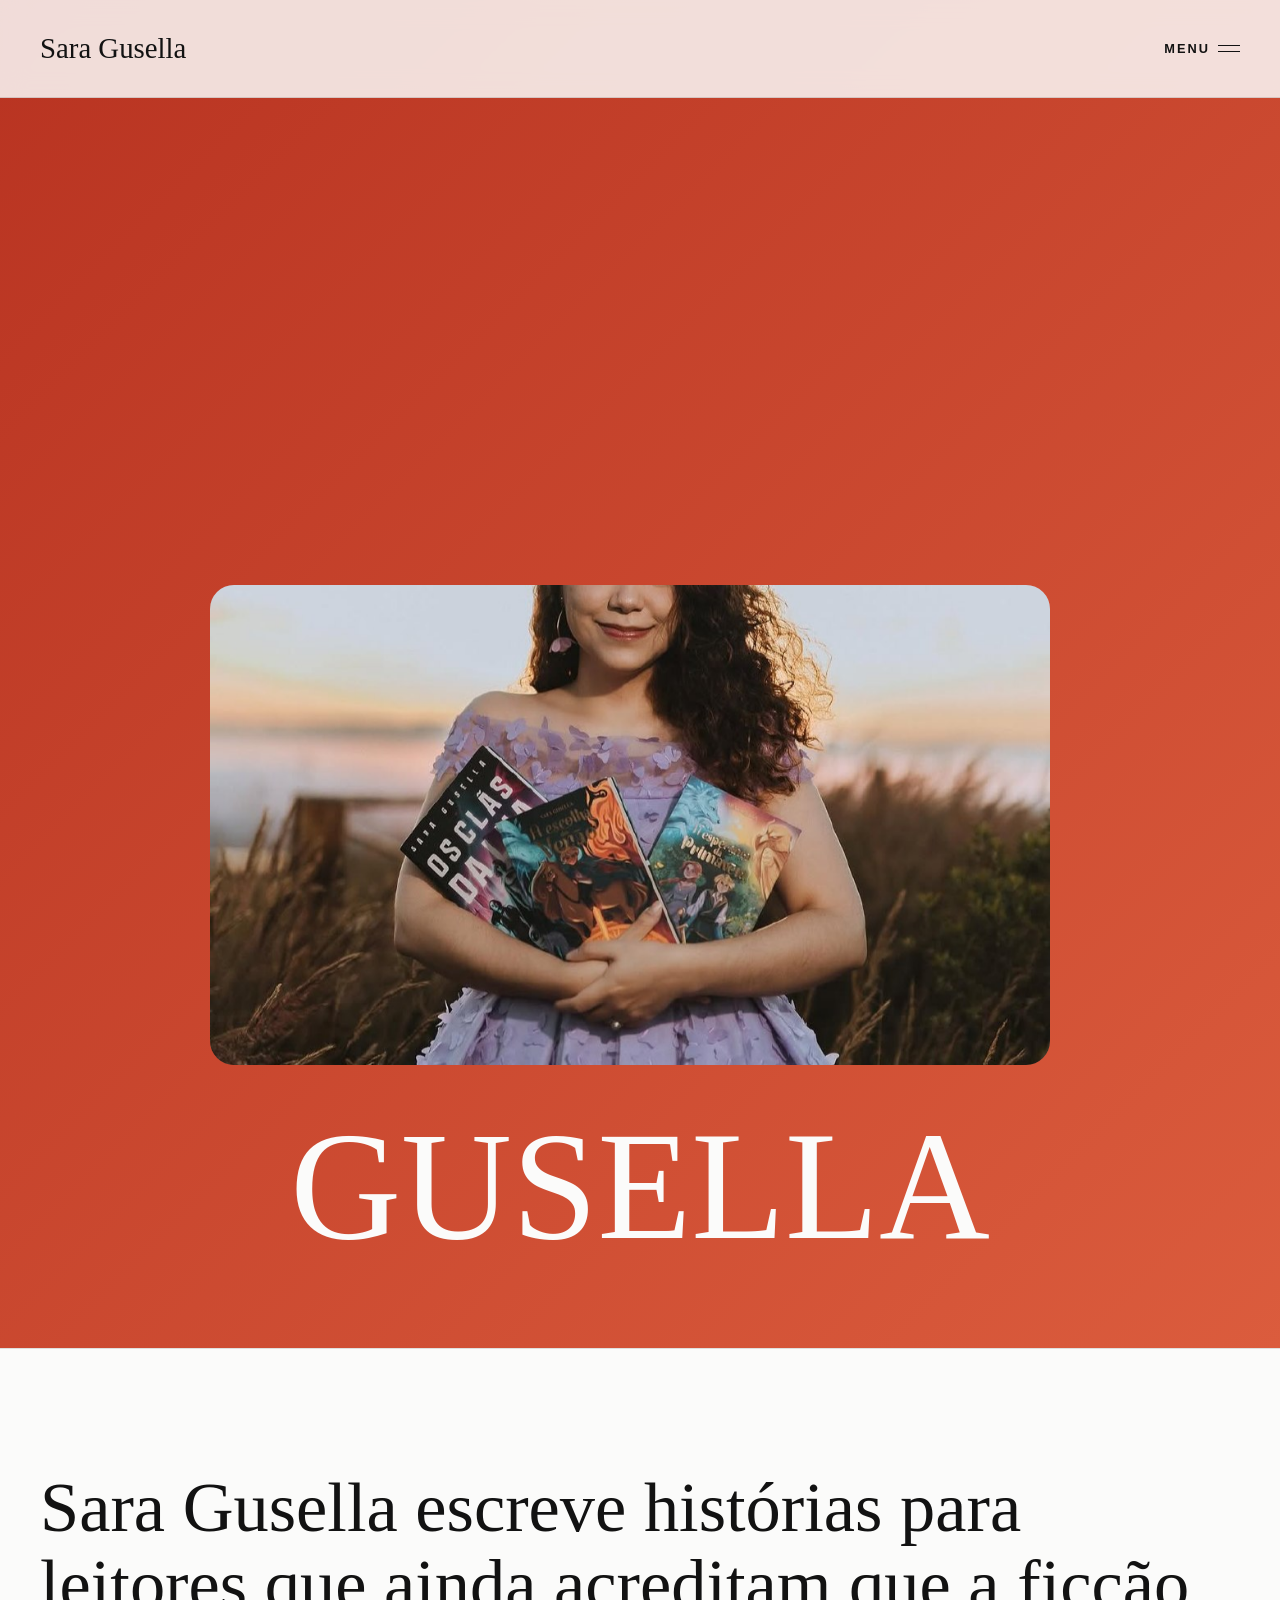
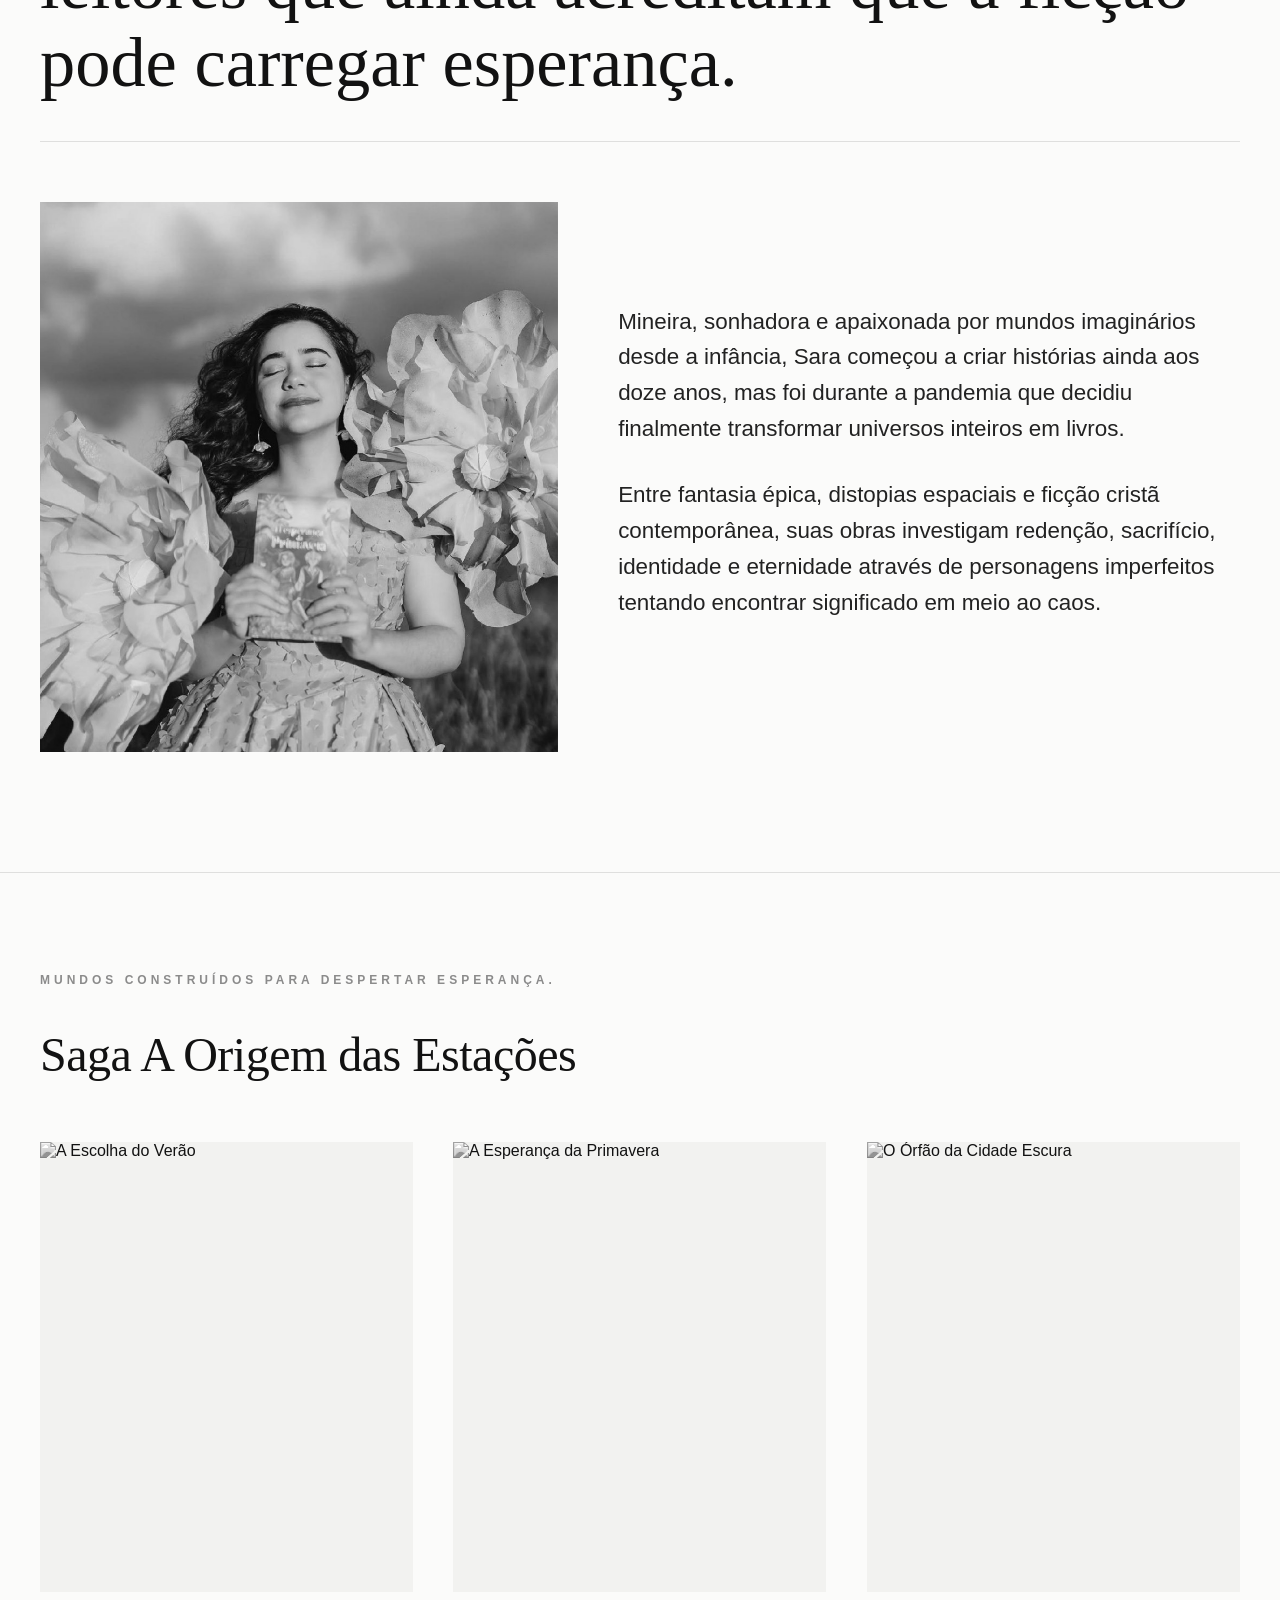
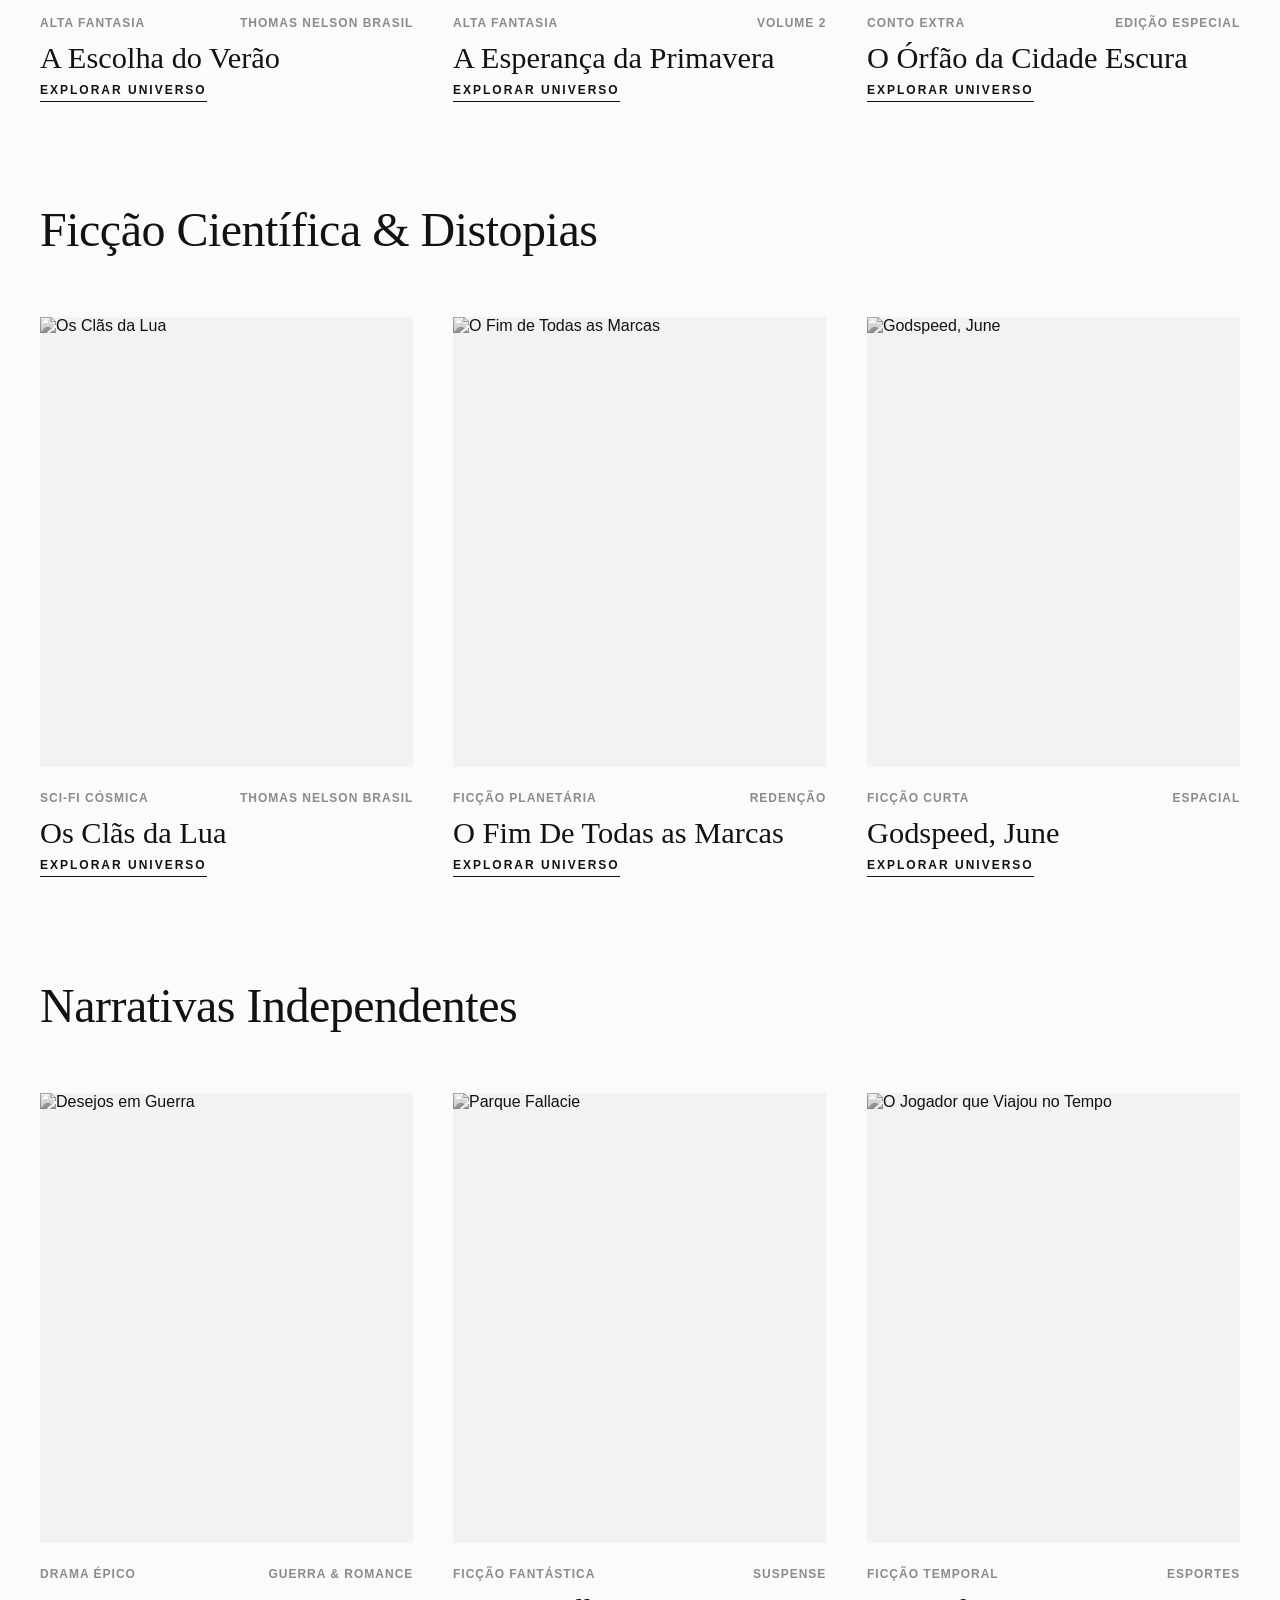
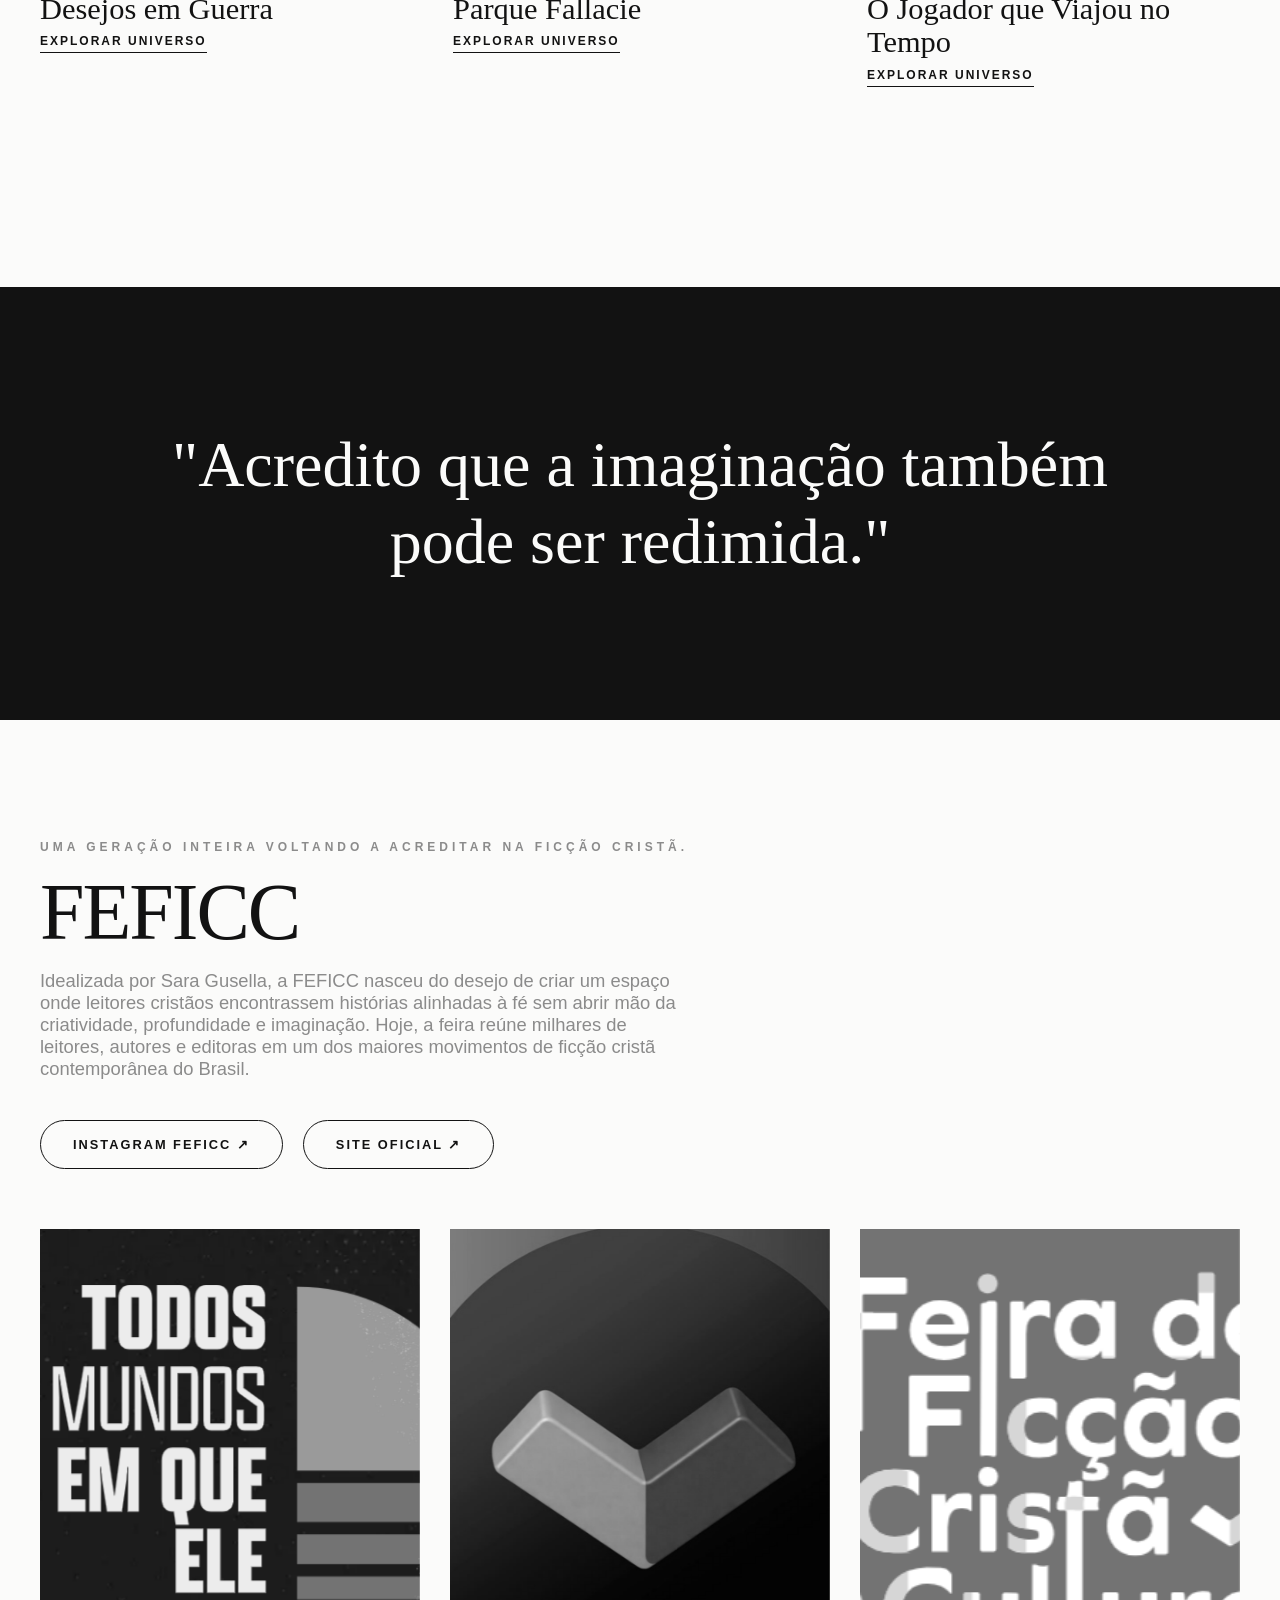
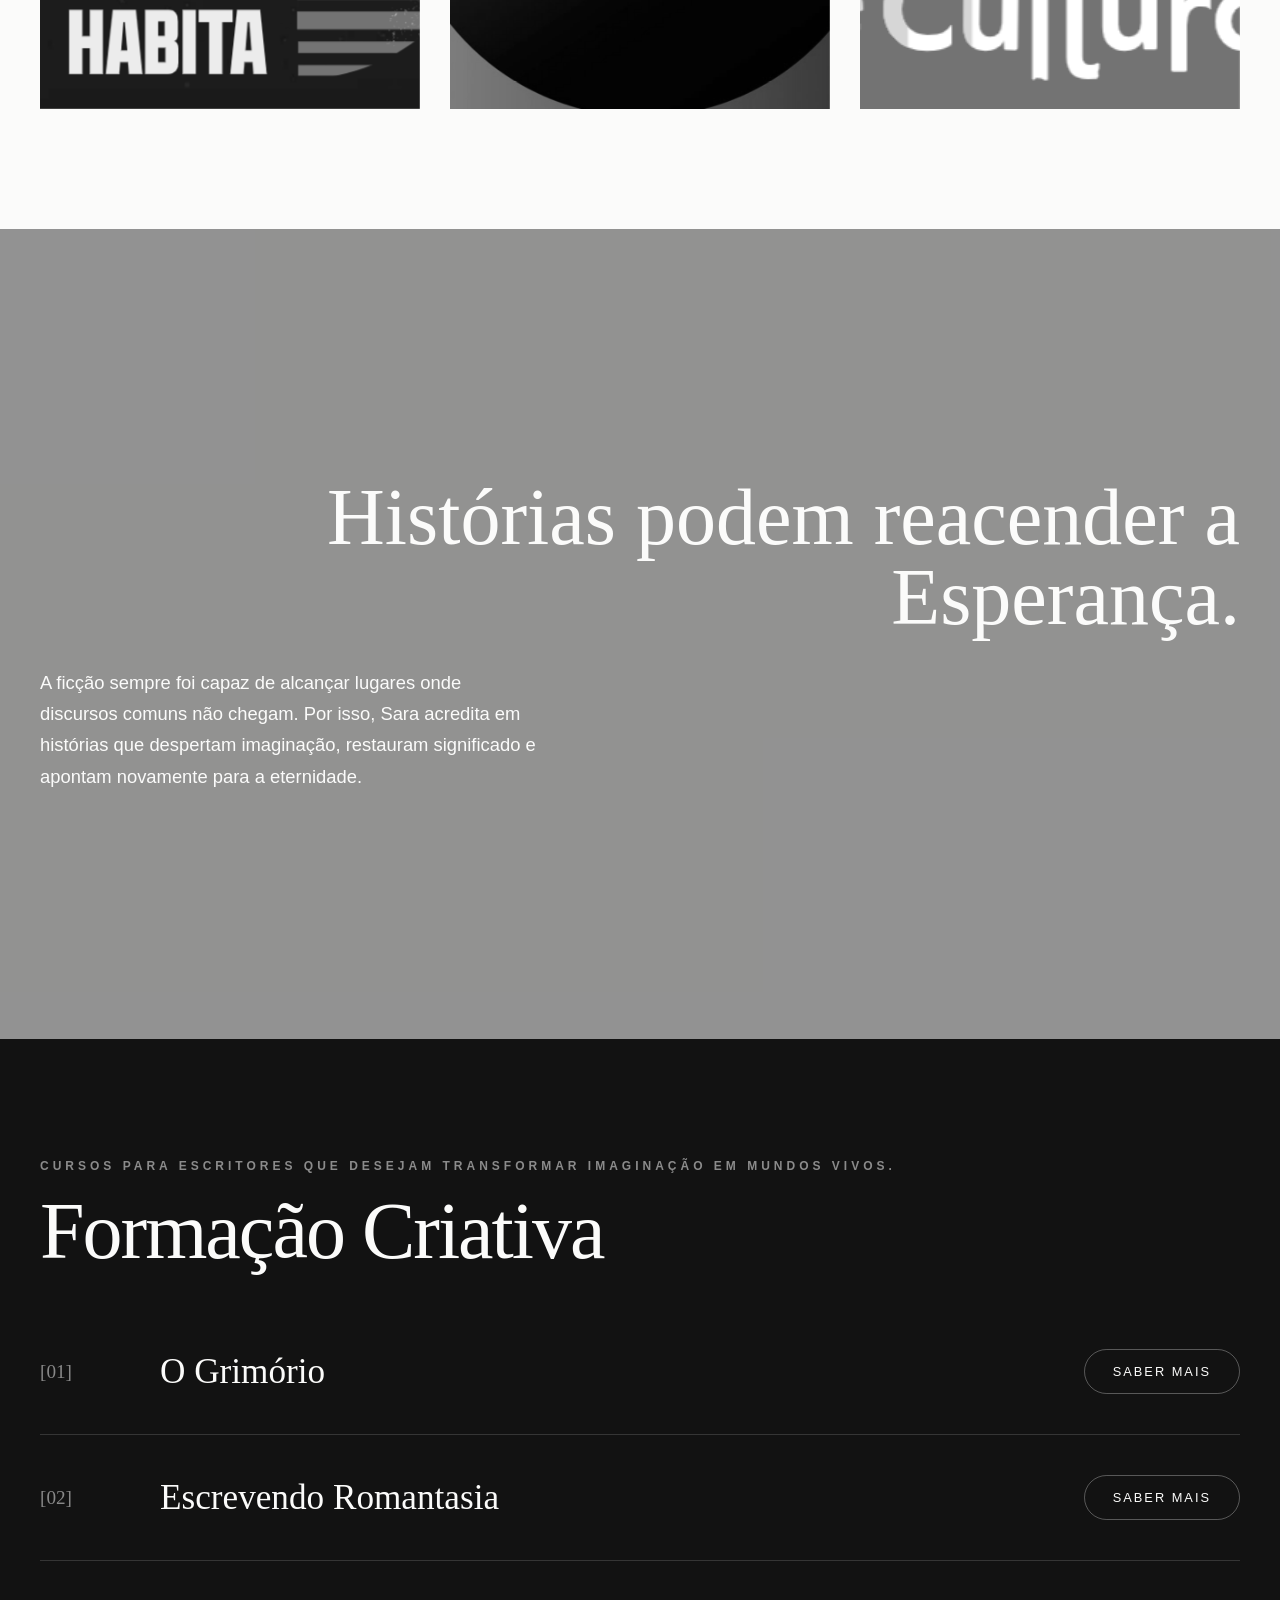
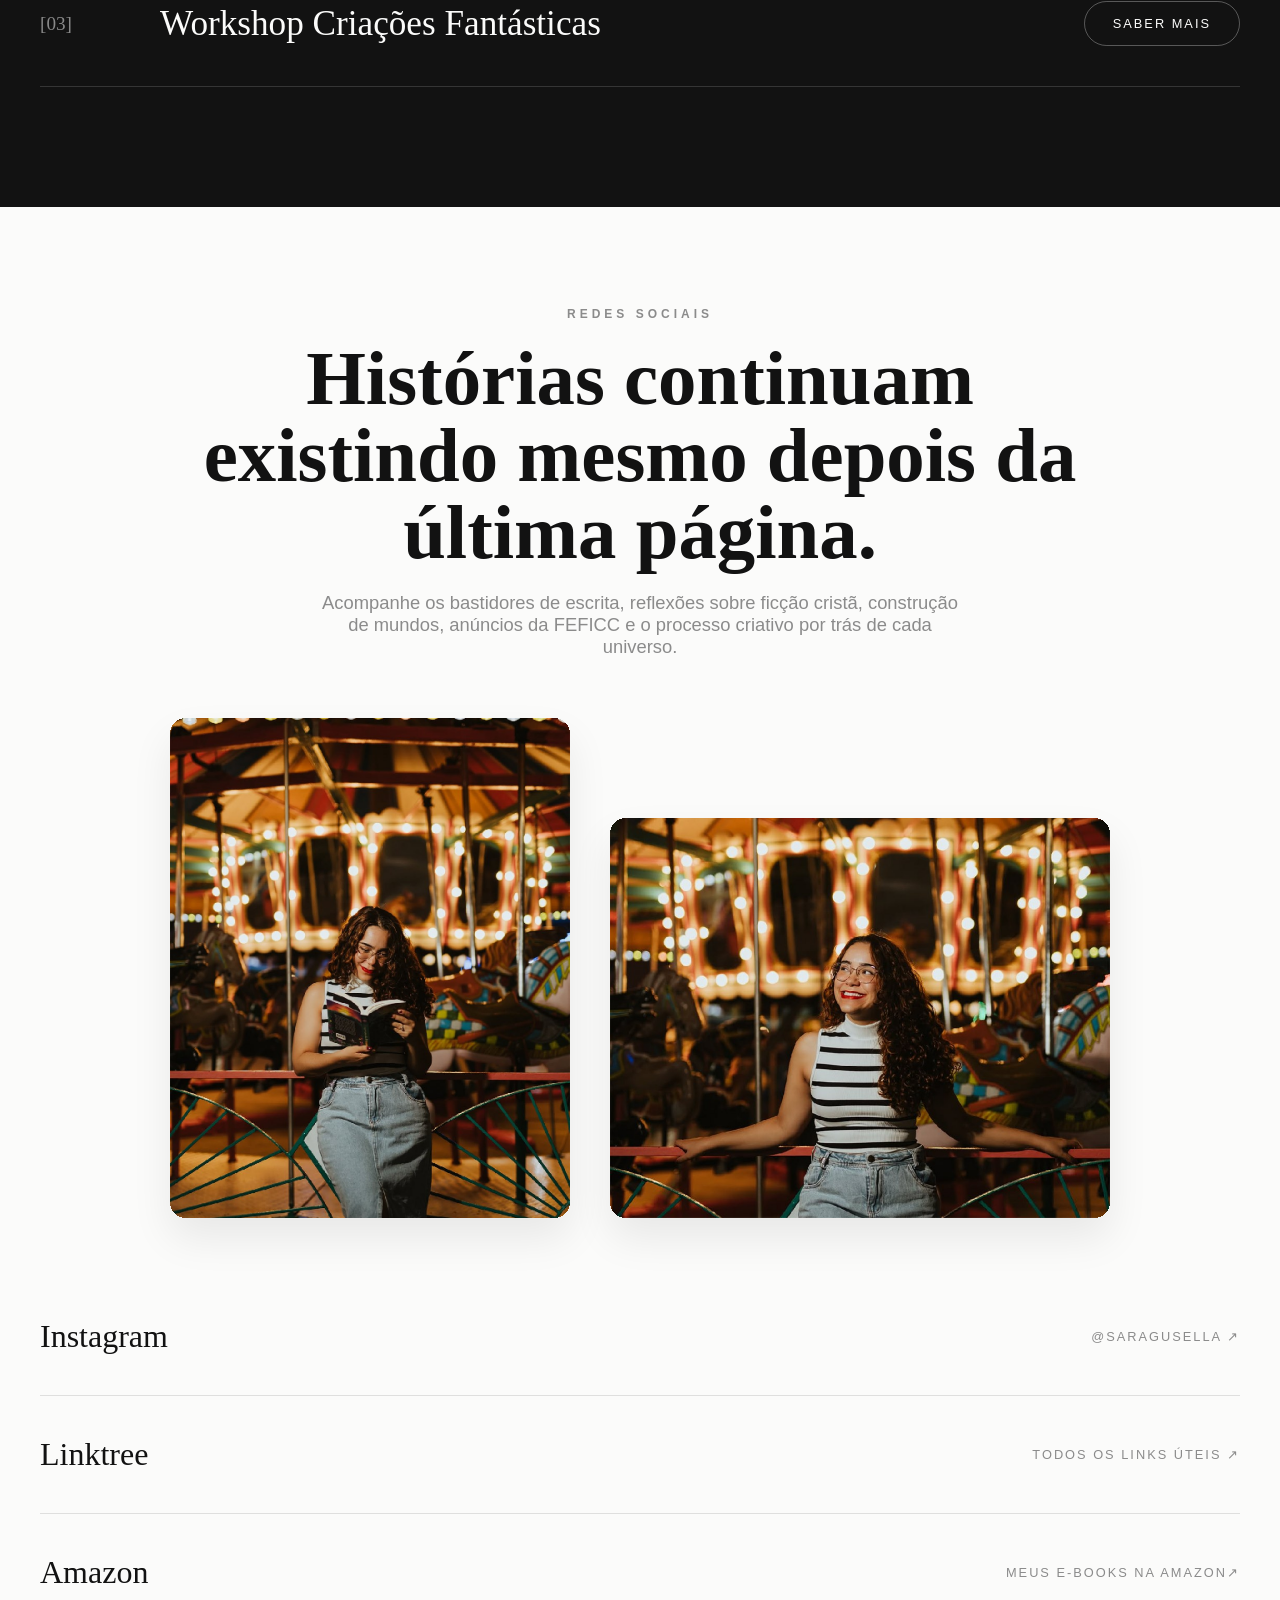
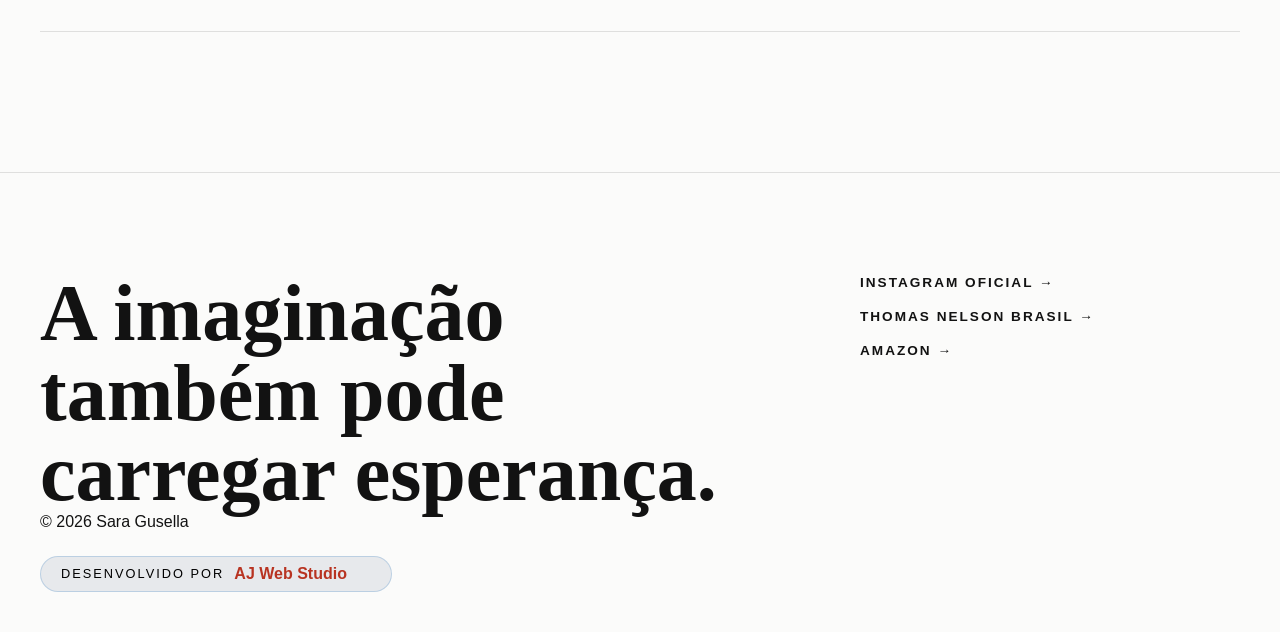
==== index.html @ 02fc88fa "primeira versão" ====
<!DOCTYPE html>
<html lang="pt-BR">
<head>
    <meta charset="UTF-8">
    <meta name="viewport" content="width=device-width, initial-scale=1.0">
    <title>Sara Gusella — Escritora & Mentora</title>
    <link rel="stylesheet" href="styles.css">
    <link rel="icon" type="image/png" href="favicon.png">
    
    <script src="https://cdnjs.cloudflare.com/ajax/libs/gsap/3.12.2/gsap.min.js" defer></script>
    <script src="https://cdnjs.cloudflare.com/ajax/libs/gsap/3.12.2/ScrollTrigger.min.js" defer></script>
    <script src="app.js" defer></script>
</head>
<body>
<div class="menu-overlay-wrapper" id="menu-overlay">
    <div class="menu-close_trigger" id="menu-close">
        <svg xmlns="http://www.w3.org/2000/svg" width="24" height="24" viewBox="0 0 24 24" fill="none" stroke="currentColor" stroke-width="1.5"><path d="M18 6L6 18M6 6l12 12"/></svg>
    </div>
    <nav class="menu-overlay_nav">
        <ul class="menu-overlay_links">
            <li><a href="#catalogo" class="menu-link-item">Acervo Literário</a></li>
            <li><a href="#cursos" class="menu-link-item">Formação Criativa</a></li>
            <li><a href="#feficc" class="menu-link-item">FEFICC</a></li>
            <li><a href="#rede-sociais" class="menu-link-item">Contato</a></li>
        </ul>
    </nav>
</div>
    <header class="navbar_component">
        <a href="#" class="navbar_logo">Sara Gusella</a>
        <div class="navbar_menu-custom">
            <div>Menu</div>
            <div class="menu_icon-lines"><span></span><span></span></div>
        </div>
    </header>

    <main>
        <section class="section_home-header">
            <div class="container-default">
                <div class="home-header_element">
                    <h1 class="hero-title-large">
                        <span class="text-line-wrapper">
                            <span class="text-line-child">Histórias entre</span>
                        </span>
                        <span class="text-line-wrapper">
                            <span class="text-line-child" id="hero-text"><em>fé, imaginação e eternidade.</em></span>
                        </span>
                    </h1>
                    
                    <div class="home-header_stories-trigger">
                        <div class="hero-photo-box" id="hero-photo-primary">
                            <img src="sarahero.jpg"alt="Sara Gusella Escritora" loading="eager">
                        </div>
                        <div class="hero-photo-box" id="hero-photo-secondary">
                            <img src="https://images.unsplash.com/photo-1455390582262-044cdead277a?auto=format&fit=crop&w=1000&q=80" alt="Galáxias e Universo Especulativo" loading="eager">
                        </div>
                    </div>

                    <div class="heading_hide">
                        <div class="author_name_giant">Gusella</div>
                    </div>
                </div>
            </div>
        </section>

        <div class="howkins-line"></div>

        <section class="section_home-about">
            <div class="container-default">
                <div class="home-about_title-wrap">
                    <h2>Sara Gusella escreve histórias para leitores que ainda acreditam que a ficção pode carregar esperança.</h2>
                </div>
                <div class="howkins-line"></div>
                
                <div class="home-about_info-grid">
                    <div class="home-about_image_frame">
                        <img src="saraabout.jpg" alt="Processo de Escrita" loading="lazy">
                    </div>
                    <div class="home-about_paragraph_box">
                        <p>Mineira, sonhadora e apaixonada por mundos imaginários desde a infância, Sara começou a criar histórias ainda aos doze anos, mas foi durante a pandemia que decidiu finalmente transformar universos inteiros em livros.</p>
                        <p>Entre fantasia épica, distopias espaciais e ficção cristã contemporânea, suas obras investigam redenção, sacrifício, identidade e eternidade através de personagens imperfeitos tentando encontrar significado em meio ao caos.</p>
                    </div>
                </div>
            </div>
        </section>

        <div class="howkins-line"></div>

        <section id="catalogo" class="section_feature-book">
            <div class="container-default">
                <span class="editorial-label">Mundos construídos para despertar esperança.</span>
                
                <h2 class="universe-title-group">Saga A Origem das Estações</h2>
                <div class="books-editorial-grid">
                    <a href="book-details.html?slug=a-escolha-do-verao" class="editorial-book-card">
                        <div class="editorial-img-wrapper">
                            <img src="https://m.media-amazon.com/images/I/81PsszOxDqL._SL1500_.jpg" alt="A Escolha do Verão" loading="lazy">
                            <div class="book-quote-overlay">"Em uma vila que nunca conheceu o inverno, Beor parte em uma jornada para restaurar a estação perdida e descobrir verdades antigas escondidas além das florestas de Teith."</div>
                        </div>
                        <div class="book-meta-tags"><span>Alta Fantasia</span><span>Thomas Nelson Brasil</span></div>
                        <h3 class="book-title-editorial">A Escolha do Verão</h3>
                        <span class="editorial-action-link">Explorar Universo</span>
                    </a>
                    <a href="book-details.html?slug=a-esperanca-da-primavera" class="editorial-book-card">
                        <div class="editorial-img-wrapper">
                            <img src="https://m.media-amazon.com/images/I/81NTWf+Us3L._SL1500_.jpg" alt="A Esperança da Primavera" loading="lazy">
                            <div class="book-quote-overlay">"Depois de um inverno devastador, o equilíbrio das Terras do Sol volta a ser ameaçado quando uma garota sem memórias surge misteriosamente no Palácio do Sol."</div>
                        </div>
                        <div class="book-meta-tags"><span>Alta Fantasia</span><span>Volume 2</span></div>
                        <h3 class="book-title-editorial">A Esperança da Primavera</h3>
                        <span class="editorial-action-link">Explorar Universo</span>
                    </a>
                    <a href="book-details.html?slug=o-orfao-da-cidade-escura" class="editorial-book-card">
                        <div class="editorial-img-wrapper">
                            <img src="https://m.media-amazon.com/images/I/618tLJl1TxL._SL1000_.jpg" alt="O Órfão da Cidade Escura" loading="lazy">
                            <div class="book-quote-overlay">"Uma releitura da história do profeta Samuel através dos olhos de um órfão..."</div>
                        </div>
                        <div class="book-meta-tags"><span>Conto Extra</span><span>Edição Especial</span></div>
                        <h3 class="book-title-editorial">O Órfão da Cidade Escura</h3>
                        <span class="editorial-action-link">Explorar Universo</span>
                    </a>
                </div>

                <h2 class="universe-title-group">Ficção Científica & Distopias</h2>
                <div class="books-editorial-grid">
                    <a href="book-details.html?slug=os-clas-da-lua" class="editorial-book-card">
                        <div class="editorial-img-wrapper">
                            <img src="https://m.media-amazon.com/images/I/815F42sCtXL._SL1500_.jpg" alt="Os Clãs da Lua" loading="lazy">
                            <div class="book-quote-overlay">"Em um futuro onde a humanidade vive refugiada na Lua sob um império opressor, uma antiga promessa pode mudar completamente o destino de humanos e lunares."</div>
                        </div>
                        <div class="book-meta-tags"><span>Sci-Fi Cósmica</span><span>Thomas Nelson Brasil</span></div>
                        <h3 class="book-title-editorial">Os Clãs da Lua</h3>
                        <span class="editorial-action-link">Explorar Universo</span>
                    </a>
                    <a href="book-details.html?slug=o-fim-de-todas-as-marcas" class="editorial-book-card">
                        <div class="editorial-img-wrapper">
                            <img src="https://m.media-amazon.com/images/I/71CAnX9+qzL._SL1500_.jpg" alt="O Fim de Todas as Marcas" loading="lazy">
                            <div class="book-quote-overlay">"Em um planeta onde pecados deixam marcas visíveis sobre a pele, duas almas quebradas descobrem que redenção pode custar tudo."</div>
                        </div>
                        <div class="book-meta-tags"><span>Ficção Planetária</span><span>Redenção</span></div>
                        <h3 class="book-title-editorial">O Fim De Todas as Marcas</h3>
                        <span class="editorial-action-link">Explorar Universo</span>
                    </a>
                    <a href="book-details.html?slug=godspeed-june" class="editorial-book-card">
                        <div class="editorial-img-wrapper">
                            <img src="https://m.media-amazon.com/images/I/81W-q-0MiJL._SL1500_.jpg" alt="Godspeed, June" loading="lazy">
                            <div class="book-quote-overlay">"Uma viagem espacial solitária até o último planeta para um encontro com Deus..."</div>
                        </div>
                        <div class="book-meta-tags"><span>Ficção Curta</span><span>Espacial</span></div>
                        <h3 class="book-title-editorial">Godspeed, June</h3>
                        <span class="editorial-action-link">Explorar Universo</span>
                    </a>
                </div>

                <h2 class="universe-title-group">Narrativas Independentes</h2>
                <div class="books-editorial-grid">
                    <a href="book-details.html?slug=desejos-em-guerra" class="editorial-book-card">
                        <div class="editorial-img-wrapper">
                            <img src="https://m.media-amazon.com/images/I/71UscXlQLlL._SL1500_.jpg" alt="Desejos em Guerra" loading="lazy">
                            <div class="book-quote-overlay">"Duas nações divididas por uma antiga traição entram em conflito enquanto sentimentos improváveis florescem no centro da guerra."</div>
                        </div>
                        <div class="book-meta-tags"><span>Drama Épico</span><span>Guerra & Romance</span></div>
                        <h3 class="book-title-editorial">Desejos em Guerra</h3>
                        <span class="editorial-action-link">Explorar Universo</span>
                    </a>
                    <a href="book-details.html?slug=parque-fallacie" class="editorial-book-card">
                        <div class="editorial-img-wrapper">
                            <img src="https://m.media-amazon.com/images/I/81pDApSxU6L._SL1500_.jpg" alt="Parque Fallacie" loading="lazy">
                            <div class="book-quote-overlay">"Um parque impossível força seus visitantes a confrontarem medos, memórias e as partes mais profundas de si mesmos."</div>
                        </div>
                        <div class="book-meta-tags"><span>Ficção Fantástica</span><span>Suspense</span></div>
                        <h3 class="book-title-editorial">Parque Fallacie</h3>
                        <span class="editorial-action-link">Explorar Universo</span>
                    </a>
                    <a href="book-details.html?slug=o-jogador-que-viajou-no-tempo" class="editorial-book-card">
                        <div class="editorial-img-wrapper">
                            <img src="https://m.media-amazon.com/images/I/712JmcGzdNL._SL1200_.jpg" alt="O Jogador que Viajou no Tempo" loading="lazy">
                            <div class="book-quote-overlay">"Uma história sobre escolhas, arrependimentos e o peso de tentar alterar aquilo que já aconteceu."</div>
                        </div>
                        <div class="book-meta-tags"><span>Ficção Temporal</span><span>Esportes</span></div>
                        <h3 class="book-title-editorial">O Jogador que Viajou no Tempo</h3>
                        <span class="editorial-action-link">Explorar Universo</span>
                    </a>
                </div>
            </div>
        </section>

        <section class="section_home-stories">
            <div class="container-default">
                <h2 class="home-stories_text-giant">"Acredito que a imaginação também pode ser redimida."</h2>
            </div>
        </section>
<section id="feficc" class="section_home-gallery">
            <div class="container-default">
                <span class="editorial-label">Uma geração inteira voltando a acreditar na ficção cristã.</span>
                <h2 class="hero-title-large" style="font-size: 5rem; margin-bottom: 20px;">FEFICC</h2>
                <p style="max-width: 650px; font-weight:300; color:var(--text-muted); font-size:1.15rem; margin-bottom:40px;">
                    Idealizada por Sara Gusella, a FEFICC nasceu do desejo de criar um espaço onde leitores cristãos encontrassem histórias alinhadas à fé sem abrir mão da criatividade, profundidade e imaginação. Hoje, a feira reúne milhares de leitores, autores e editoras em um dos maiores movimentos de ficção cristã contemporânea do Brasil.
                </p>

                <div style="display: flex; gap: 20px; margin-bottom: 50px; flex-wrap: wrap;">
                    <a href="https://www.instagram.com/feficc.feira/" target="_blank" rel="noopener" class="howkins-btn-round" style="border: 1px solid var(--text-dark); color: var(--text-dark); background: transparent;">Instagram FEFICC ↗</a>
                    <a href="https://feficc.com.br/" target="_blank" rel="noopener" class="howkins-btn-round" style="border: 1px solid var(--text-dark); color: var(--text-dark); background: transparent;">Site Oficial ↗</a>
                </div>
                
                <div class="home_gallery-mosaic">
                    <div class="gallery_mosaic-item"><img src="todos.png" alt="Palco FEFICC Evento"></div>
                    <div class="gallery_mosaic-item"><img src="feficc.jpg" alt="Plateia Palestra"></div>
                    <div class="gallery_mosaic-item"><img src="feficccompleto.png" alt="Feira de Livros"></div>
                </div>
            </div>
        </section>

        <section class="section_cinematic-video">
            <video class="video-automation_file" autoplay loop muted playsinline>
                <source src="movie.mp4" type="video/mp4">
            </video>
            <div class="video-section_overlay"></div>
            <div class="container-default video-section_content">
                <h2 class="video-text_serif">Histórias podem reacender a<br>Esperança.</h2>
                <p class="video-text_sans">A ficção sempre foi capaz de alcançar lugares onde discursos comuns não chegam.
Por isso, Sara acredita em histórias que despertam imaginação, restauram significado e apontam novamente para a eternidade.</p>
            </div>
        </section>

        <section id="cursos" class="courses-section-brutal">
            <div class="container-default">
                <span class="editorial-label">Cursos para escritores que desejam transformar imaginação em mundos vivos.</span>
                <h2 class="hero-title-large" style="font-size: 5rem; color: #fbfbfa; margin-bottom: 40px;">Formação Criativa</h2>
                
                <div class="course-table-list">
                    <div class="course-row-item">
                        <span class="course-row-id">[01]</span>
                        <h3 class="course-row-name">O Grimório</h3>
                        <a href="mentoria.html" class="course-row-link">Saber Mais</a>
                    </div>
                    <div class="course-row-item">
                        <span class="course-row-id">[02]</span>
                        <h3 class="course-row-name">Escrevendo Romantasia</h3>
                        <a href="mentoria.html" class="course-row-link">Saber Mais</a>
                    </div>
                    <div class="course-row-item">
                        <span class="course-row-id">[03]</span>
                        <h3 class="course-row-name">Workshop Criações Fantásticas</h3>
                        <a href="mentoria.html" class="course-row-link">Saber Mais</a>
                    </div>
                </div>
            </div>
        </section>


        <section class="section_floating-mosaic" id="redes-sociais" style="padding-top: 100px; padding-bottom: 140px;">
            <div class="container-default">
                <span class="editorial-label">Redes Sociais</span>
                <h2 class="floating-mosaic_title" style="margin-bottom: 20px;">Histórias continuam existindo
mesmo depois da última página.</h2>
                <p style="max-width: 650px; font-weight:300; color:var(--text-muted); font-size:1.15rem; margin: 0 auto 60px auto;">
                   Acompanhe os bastidores de escrita, reflexões sobre ficção cristã, construção de mundos, anúncios da FEFICC e o processo criativo por trás de cada universo.
                </p>
                
               <div class="gallery-floating_container" style="margin-bottom: 60px; gap: 40px;">
                    <div class="gallery-floating_item" id="social-float-left" style="width: 400px; height: 500px;">
                        <img src="rs1.jpg" alt="Processo Criativo">
                    </div>
                    <div class="gallery-floating_item" id="social-float-right" style="width: 500px; height: 400px; margin-top: 100px;">
                        <img src="rs2.jpg" alt="Sara Gusella Conexão">
                    </div>
                </div>

                <div class="service-list_container" style="margin-top: 40px; text-align: left;">
                    
                    <a href="https://www.instagram.com/saragusella/" target="_blank" rel="noopener" class="service-item_row" style="text-decoration: none; color: inherit; display: flex;">
                        <h3 class="book-row_title" style="font-size: 2rem;">Instagram</h3>
                        <span class="service-item_tag">@saragusella ↗</span>
                    </a>

                    <a href="https://linktr.ee/saragusellaescritora?utm_source=linktree_profile_share&ltsid=4136dbb5-4f39-49a8-9e06-ea6bde6e9bb6" target="_blank" rel="noopener" class="service-item_row" style="text-decoration: none; color: inherit; display: flex;">
                        <h3 class="book-row_title" style="font-size: 2rem;">Linktree</h3>
                        <span class="service-item_tag">Todos os Links Úteis ↗</span>
                    </a>

                    <a href="https://www.amazon.com.br/stores/Sara-Gusella/author/B0922XXBBC?ref=ap_rdr&shoppingPortalEnabled=true" target="_blank" rel="noopener" class="service-item_row" style="text-decoration: none; color: inherit; display: flex;">
                        <h3 class="book-row_title" style="font-size: 2rem;">Amazon</h3>
                        <span class="service-item_tag">Meus E-books na Amazon↗</span>
                    </a>

                </div>
            </div>
        </section>

        <footer class="section_footer">
            <div class="container-default">
                <div class="footer_main-layout">
                    <h2 class="footer_giant-text">A imaginação também pode carregar esperança.</h2>
                    <ul class="footer_links-stack">
                        <li><a href="https://www.instagram.com/saragusella/" target="_blank">Instagram Oficial →</a></li>
                        <li><a href="https://thomasnelson.com.br/collections/livros-de-sara-gusella?srsltid=AfmBOopkSMgbFpuqwZSe6NeAgQNAhoncEiGToL9a3iXBi2vLIW1GGT3A">Thomas Nelson Brasil →</a></li>
                        <li><a href="https://www.amazon.com.br/stores/Sara-Gusella/author/B0922XXBBC?ref=ap_rdr&shoppingPortalEnabled=true">Amazon →</a></li>
                    </ul>
                </div>
                <div class="footer_bottom-bar">
                    <span>© 2026 Sara Gusella</span>
                    <br>
                      <a href="https://ajwebstudio.vercel.app/" target="_blank" class="assinatura-aj">
            <span class="assinatura-txt">Desenvolvido por</span>
            <span class="assinatura-nome">AJ Web Studio</span>
            <svg width="14" height="14" viewBox="0 0 24 24" fill="none" stroke="var(--blue-light)" stroke-width="2" stroke-linecap="round" stroke-linejoin="round"><path d="M5 12h14M12 5l7 7-7 7"/></svg>
        </a>
                </div>
            </div>
        </footer>
    </main>
</body>
</html>
---- styles.css ----
* {
    margin: 0;
    padding: 0;
    box-sizing: border-box;
    -webkit-font-smoothing: antialiased;
}

:root {
    --bg-main: #fbfbfa;
    --text-dark: #121212;
    --text-muted: #8b8b8b;

    --line-color: rgba(18, 18, 18, 0.12);
    --font-serif: 'Instrument Serif', serif;
    --font-sans: 'Mona Sans', sans-serif;
    --howkins-gradient: linear-gradient(135deg, #b83321, #db5c3d);
}

html, body {
    background-color: var(--bg-main);
    color: var(--text-dark);
    font-family: var(--font-sans);
    overflow-x: hidden;
    scroll-behavior: smooth;
}

img, .editorial-book-card, .text-line-wrapper, .course-row-item, .gallery-floating_item, video {
    will-change: transform, opacity;
}

.howkins-line {
    width: 100%;
    height: 1px;
    background-color: var(--line-color);
    transform-origin: left;
}

.container-default {
    max-width: 1400px;
    width: 100%;
    margin: 0 auto;
    padding: 0 40px;
}

.editorial-label {
    font-size: 0.75rem;
    text-transform: uppercase;
    letter-spacing: 4px;
    color: var(--text-muted);
    margin-bottom: 20px;
    display: block;
    font-weight: 600;
}

/* =========================================================================
   MOTION UTILITIES
   ========================================================================= */
.text-line-wrapper {
    overflow: hidden;
    position: relative;
    display: block;
}

.text-line-child {
    display: block;
    transform: translateY(100%);
    opacity: 0;
}

/* =========================================================================
   NAVBAR & FIXED STRUCTURE
   ========================================================================= */
.navbar_component {
    position: fixed;
    top: 0;
    left: 0;
    width: 100%;
    display: flex;
    justify-content: space-between;
    align-items: center;
    padding: 32px 40px;
    z-index: 100;
    background: rgba(251, 251, 250, 0.85);
    backdrop-filter: blur(12px);
    -webkit-backdrop-filter: blur(12px);
    border-bottom: 1px solid var(--line-color);
}

.navbar_logo {
    font-family: var(--font-serif);
    font-size: 1.8rem;
    font-weight: 500;
    color: var(--text-dark);
    text-decoration: none;
}

.navbar_menu-custom {
    display: flex;
    align-items: center;
    gap: 8px;
    cursor: pointer;
    font-size: 0.8rem;
    text-transform: uppercase;
    letter-spacing: 2px;
    font-weight: 600;
}

.menu_icon-lines span {
    display: block;
    width: 22px;
    height: 1px;
    background-color: var(--text-dark);
    margin: 5px 0;
}

/* =========================================================================
   PÁGINA PRINCIPAL
   ========================================================================= */
.section_home-header {
    min-height: 100vh;
    padding-top: 140px;
    display: flex;
    flex-direction: column;
    justify-content: space-between;
    background: var(--howkins-gradient);
    color: #fbfbfa;
    position: relative;
    padding-bottom: 60px;
}

.home-header_element {
    padding: 40px 0;
    text-align: center;
}

.hero-title-large {
    font-family: var(--font-serif);
    font-size: 10vw;
    line-height: 0.95;
    font-weight: 400;
    letter-spacing: -2px;
}

.hero-title-large em {
    font-style: italic;
    color: rgb(179, 181, 179);
}

.home-header_stories-wrap {
    width: 100%;
    margin-top: 60px;
    padding-bottom: 40px;
}

.home-header_stories {
    display: grid;
    grid-template-columns: 1fr;
    gap: 20px;
    max-width: 1200px;
    margin: 0 auto;
}

@media (min-width: 768px) {
    .home-header_stories { grid-template-columns: 1.1fr 0.9fr; }
}

.home-header_story {
    width: 100%;
    height: 520px;
    overflow: hidden;
    background-color: #f2f2f0;
}

.home-header_story img {
    width: 100%;
    height: 100%;
    object-fit: cover;
    filter: grayscale(100%);
    transition: filter 0.6s cubic-bezier(0.16, 1, 0.3, 1);
}

.home-header_story:hover img {
    filter: grayscale(0%);
}


.home-header_stories-trigger {
    display: flex;
    justify-content: center;
    align-items: center;
    gap: 20px;
    max-width: 900px;
    margin: 40px auto 0 auto;
    width: 100%;
    padding: 0 20px;
}

.hero-photo-box {
    width: 100%;
    height: 480px;
    overflow: hidden;
    border-radius: 24px;
    background: rgba(255,255,255,0.1);
}

.hero-photo-box img {
    width: 100%;
    height: 100%;
    object-fit: cover;
}

#hero-photo-secondary {
    width: 0%;
    opacity: 0;
}

.hero-btn-container {
    display: flex;
    justify-content: center;
    margin-top: 30px;
}

.howkins-btn-round {
    display: inline-flex;
    align-items: center;
    gap: 12px;
    border: 1px solid #6b6b6b;
    background: transparent;
    padding: 16px 32px;
    border-radius: 100px;
    text-transform: uppercase;
    font-size: 0.8rem;
    font-weight: 700;
    letter-spacing: 2px;
    text-decoration: none;
    color: black;
    transition: background 0.3s, color 0.3s;
}

.howkins-btn-round:hover {
    background: #fbfbfa;
    color: var(--text-dark);
}

.author_name_giant {
    font-family: var(--font-serif);
    font-size: 12vw;
    text-align: center;
    text-transform: uppercase;
    line-height: 0.8;
    margin-top: 60px;
}

/* =========================================================================
   PÁGINA PRINCIPAL
   ========================================================================= */
.section_home-about {
    padding: 120px 0;
}

.home-about_title-wrap h2 {
    font-family: var(--font-serif);
    font-size: 5.5vw;
    line-height: 1.1;
    font-weight: 400;
    margin-bottom: 40px;
}

.home-about_info-grid {
    display: grid;
    grid-template-columns: 1fr;
    gap: 60px;
    align-items: center;
    margin-top: 60px;
}

@media (min-width: 768px) {
    .home-about_info-grid { grid-template-columns: 1fr 1.2fr; }
}

.home-about_image_frame {
    width: 100%;
    height: 550px;
    overflow: hidden;
}

.home-about_image_frame img {
    width: 100%;
    height: 100%;
    object-fit: cover;
    filter: grayscale(100%);
}

.home-about_paragraph_box p {
    font-size: 1.4rem;
    line-height: 1.6;
    font-weight: 300;
    color: #222;
    margin-bottom: 30px;
}

/* =========================================================================
   ACERVO DE LIVROS 
   ========================================================================= */
.section_feature-book {
    padding: 100px 0;
}

.editorial-grid-title {
    font-family: var(--font-serif);
    font-size: 5rem;
    font-weight: 400;
    margin-bottom: 60px;
    letter-spacing: -1px;
}

.universe-title-group {
    font-family: var(--font-serif);
    font-size: 3rem;
    font-weight: 400;
    margin: 40px 0 60px 0;
    letter-spacing: -0.5px;
}

.books-editorial-grid {
    display: grid;
    grid-template-columns: 1fr;
    gap: 60px 40px;
    margin-bottom: 100px;
}

@media (min-width: 768px) {
    .books-editorial-grid { grid-template-columns: repeat(2, 1fr); }
}

@media (min-width: 1100px) {
    .books-editorial-grid { grid-template-columns: repeat(3, 1fr); }
}

.books-editorial-list {
    display: flex;
    flex-direction: column;
}

.book-editorial-row {
    display: grid;
    grid-template-columns: 1fr;
    padding: 60px 0;
    border-top: 1px solid var(--line-color);
    align-items: start;
    gap: 40px;
    position: relative;
}

@media (min-width: 768px) {
    .book-editorial-row { grid-template-columns: 1fr 1.5fr 1fr; }
}

.book-row_title {
    font-family: var(--font-serif);
    font-size: 2.8rem;
    font-weight: 400;
    text-decoration: none;
    color: var(--text-dark);
}

.book-row_desc {
    font-size: 1rem;
    line-height: 1.6;
    color: #333;
    font-weight: 400;
}

.book-row_cover-preview {
    width: 180px;
    height: 260px;
    background: #121212;
    border-radius: 8px;
    overflow: hidden;
    box-shadow: 0 15px 35px rgba(0,0,0,0.15);
    justify-self: center;
}

.book-row_cover-preview img {
    width: 100%;
    height: 100%;
    object-fit: cover;
}

.editorial-book-card {
    display: flex;
    flex-direction: column;
    text-decoration: none;
    color: var(--text-dark);
}

.editorial-img-wrapper {
    width: 100%;
    height: 450px;
    overflow: hidden;
    background-color: #f2f2f0;
    margin-bottom: 24px;
    position: relative;
}

.editorial-img-wrapper img {
    width: 100%;
    height: 100%;
    object-fit: cover;
    filter: grayscale(100%);
    transition: transform 0.6s cubic-bezier(0.16, 1, 0.3, 1), filter 0.5s;
}

.book-quote-overlay {
    position: absolute;
    top: 0;
    left: 0;
    width: 100%;
    height: 100%;
    background: rgba(18, 18, 18, 0.92);
    color: #fbfbfa;
    padding: 32px;
    display: flex;
    align-items: center;
    justify-content: center;
    text-align: center;
    font-family: var(--font-serif);
    font-size: 1.4rem;
    font-style: italic;
    opacity: 0;
    transition: opacity 0.4s ease;
    pointer-events: none;
    line-height: 1.4;
}

.editorial-book-card:hover .book-quote-overlay {
    opacity: 1;
}

.editorial-book-card:hover .editorial-img-wrapper img {
    transform: scale(1.04);
    filter: grayscale(0%);
}

.book-meta-tags {
    display: flex;
    justify-content: space-between;
    font-size: 0.75rem;
    text-transform: uppercase;
    letter-spacing: 1px;
    color: var(--text-muted);
    margin-bottom: 12px;
    font-weight: 600;
}

.book-title-editorial {
    font-family: var(--font-serif);
    font-size: 1.9rem;
    font-weight: 400;
    line-height: 1.1;
    margin-bottom: 8px;
}

.book-desc-editorial {
    font-size: 0.9rem;
    color: var(--text-muted);
    line-height: 1.6;
    font-weight: 300;
    margin-bottom: 20px;
}

.editorial-action-link {
    font-size: 0.75rem;
    text-transform: uppercase;
    letter-spacing: 2px;
    font-weight: 700;
    padding-bottom: 4px;
    border-bottom: 1px solid var(--text-dark);
    width: max-content;
    transition: padding-left 0.3s;
}

.editorial-book-card:hover .editorial-action-link {
    padding-left: 6px;
}

/* =========================================================================
   SECTION 4
   ========================================================================= */
.section_home-stories {
    background-color: #121212;
    color: #fbfbfa;
    padding: 140px 0;
    text-align: center;
}

.home-stories_text-giant {
    font-family: var(--font-serif);
    font-size: 5vw;
    line-height: 1.2;
    font-weight: 400;
    max-width: 1000px;
    margin: 0 auto;
}

.section_floating-mosaic {
    padding: 140px 0;
    background: var(--bg-main);
    text-align: center;
    position: relative;
}

.floating-mosaic_title {
    font-family: var(--font-serif);
    font-size: 6vw;
    line-height: 1;
    max-width: 900px;
    margin: 0 auto 60px auto;
}

.gallery-floating_container {
    display: flex;
    justify-content: center;
    align-items: center;
    gap: 30px;
    width: 100%;
    margin-top: 40px;
    flex-wrap: wrap;
}

.gallery-floating_item {
    width: 280px;
    height: 380px;
    overflow: hidden;
    border-radius: 16px;
    box-shadow: 0 20px 40px rgba(0,0,0,0.08);
}

.gallery-floating_item img {
    width: 100%;
    height: 100%;
    object-fit: cover;
}

/* =========================================================================
   SECTION 5
   ========================================================================= */
.section_home-service {
    padding: 120px 0;
}

.service-item_row {
    display: flex;
    justify-content: space-between;
    align-items: center;
    padding: 40px 0;
    border-bottom: 1px solid var(--line-color);
}

.service-item_title {
    font-family: var(--font-serif);
    font-size: 2.5rem;
    font-weight: 400;
}

.service-item_tag {
    font-size: 0.8rem;
    text-transform: uppercase;
    letter-spacing: 2px;
    color: var(--text-muted);
}

/* =========================================================================
   SECTION 6
   ========================================================================= */
.section_home-video {
    position: relative;
    height: 60vh;
    background: linear-gradient(rgba(18,18,18,0.4), rgba(18,18,18,0.4)), url('https://images.unsplash.com/photo-1446776811953-b23d57bd21aa?auto=format&fit=crop&w=1920&q=80');
    background-size: cover;
    background-position: center;
    display: flex;
    align-items: center;
    color: #fbfbfa;
}

.section_cinematic-video {
    position: relative;
    height: 90vh;
    width: 100%;
    overflow: hidden;
    display: flex;
    align-items: center;
    color: #fbfbfa;
}

.video-automation_file {
    position: absolute;
    top: 50%;
    left: 50%;
    width: 100%;
    height: 100%;
    object-fit: cover;
    transform: translate(-50%, -50%);
    z-index: 1;
    pointer-events: none;
}

.video-section_overlay {
    position: absolute;
    top: 0;
    left: 0;
    width: 100%;
    height: 100%;
    background: rgba(18, 18, 18, 0.45);
    z-index: 2;
}

.video-section_content {
    position: relative;
    z-index: 3;
    width: 100%;
}

.video-text_serif {
    font-family: var(--font-serif);
    font-size: 5rem;
    font-weight: 400;
    line-height: 1;
    margin-bottom: 30px;
    text-align: right;
}

.video-text_sans {
    font-size: 1.15rem;
    line-height: 1.7;
    max-width: 500px;
    font-weight: 400;
}

.video-section_content h3 {
    font-family: var(--font-serif);
    font-size: 4rem;
    font-weight: 400;
    max-width: 900px;
    line-height: 1.1;
}

/* =========================================================================
   SECTION 7
   ========================================================================= */
.courses-section-brutal {
    background-color: #121212;
    color: #fbfbfa;
    padding: 120px 0;
}

.course-table-list {
    margin-top: 40px;
}

.course-row-item {
    display: grid;
    grid-template-columns: 1fr;
    padding: 40px 0;
    border-bottom: 1px solid rgba(251,251,250,0.15);
    align-items: center;
    gap: 20px;
}

@media (min-width: 768px) {
    .course-row-item { grid-template-columns: 100px 2fr 1fr; }
}

.course-row-item:hover {
    background-color: rgba(251,251,250,0.02);
    padding-left: 12px;
    transition: all 0.3s ease;
}

.course-row-id {
    font-family: var(--font-serif);
    font-size: 1.2rem;
    color: #888;
}

.course-row-name {
    font-family: var(--font-serif);
    font-size: 2.2rem;
    font-weight: 400;
}

.course-row-link {
    color: #fbfbfa;
    text-decoration: none;
    font-size: 0.8rem;
    text-transform: uppercase;
    letter-spacing: 2px;
    border: 1px solid rgba(251,251,250,0.3);
    padding: 14px 28px;
    border-radius: 100px;
    width: max-content;
    transition: all 0.3s;
}

@media (min-width: 768px) {
    .course-row-link { justify-self: end; }
}

.course-row-link:hover {
    background: #fbfbfa;
    color: #121212;
}

/* =========================================================================
   SECTION 8
   ========================================================================= */
.section_home-gallery {
    padding: 120px 0;
}

.home_gallery-mosaic {
    display: grid;
    grid-template-columns: 1fr;
    gap: 30px;
    margin-top: 60px;
}

@media (min-width: 768px) {
    .home_gallery-mosaic { grid-template-columns: repeat(3, 1fr); }
}

.gallery_mosaic-item {
    width: 100%;
    height: 480px;
    overflow: hidden;
}

.gallery_mosaic-item img {
    width: 100%;
    height: 100%;
    object-fit: cover;
    filter: grayscale(100%);
    transition: transform 0.6s, filter 0.5s;
}

.gallery_mosaic-item:hover img {
    transform: scale(1.03);
    filter: grayscale(0%);
}

/* =========================================================================
   SECTION 9
   ========================================================================= */
.section_testimonial {
    padding: 120px 0;
    background-color: #f4f4f2;
}

.testimonial-card_howkins {
    display: grid;
    grid-template-columns: 1fr;
    gap: 40px;
    align-items: center;
    background: var(--bg-main);
    padding: 40px;
    border: 1px solid var(--line-color);
}

@media (min-width: 768px) {
    .testimonial-card_howkins { grid-template-columns: 300px 1fr; }
}

.testimonial-author-img {
    width: 100%;
    height: 300px;
    object-fit: cover;
    filter: grayscale(100%);
}

.testimonial-quote-text {
    font-size: 1.35rem;
    line-height: 1.6;
    font-weight: 300;
    color: #222;
    margin-bottom: 20px;
}

.testimonial-signature-author {
    font-family: var(--font-serif);
    font-size: 1.5rem;
}

/* =========================================================================
   SECTION 10
   ========================================================================= */
.newsletter-premium {
    background-color: #121212;
    color: #fbfbfa;
    padding: 120px 40px;
    border-top: 1px solid rgba(255,255,255,0.08);
}

.newsletter-container {
    max-width: 850px;
    margin: 0 auto;
    text-align: center;
}

.newsletter-title {
    font-family: var(--font-serif);
    font-size: 4rem;
    margin-bottom: 24px;
    font-weight: 400;
    line-height: 1;
}

.newsletter-form {
    margin-top: 48px;
    display: flex;
    flex-direction: column;
    gap: 20px;
    width: 100%;
}

@media (min-width: 768px) {
    .newsletter-form {
        flex-direction: row;
        border-bottom: 1px solid rgba(251, 251, 250, 0.25);
        padding-bottom: 12px;
    }
}

.newsletter-input {
    background: transparent;
    border: none;
    border-bottom: 1px solid rgba(251, 251, 250, 0.15);
    color: #fbfbfa;
    padding: 14px;
    font-family: var(--font-sans);
    font-size: 1.05rem;
    width: 100%;
    outline: none;
}

@media (min-width: 768px) {
    .newsletter-input { border-bottom: none; }
}

.newsletter-submit {
    background: transparent;
    border: none;
    color: #fbfbfa;
    text-transform: uppercase;
    letter-spacing: 2px;
    font-weight: 700;
    font-size: 0.85rem;
    cursor: pointer;
    padding: 12px 24px;
    white-space: nowrap;
    transition: opacity 0.3s;
}

.newsletter-submit:hover {
    opacity: 0.6;
}

/* =========================================================================
   FOOTER STRUCTURE
   ========================================================================= */
.section_footer {
    padding: 100px 0 40px 0;
    border-top: 1px solid var(--line-color);
}

.footer_main-layout {
    display: grid;
    grid-template-columns: 1fr;
    gap: 60px;
}

@media (min-width: 768px) {
    .footer_main-layout { grid-template-columns: 2fr 1fr; }
}

.footer_giant-text {
    font-family: var(--font-serif);
    font-size: 5rem;
    line-height: 1;
}

.footer_links-stack {
    display: flex;
    flex-direction: column;
    gap: 16px;
    list-style: none;
}

.footer_links-stack a {
    color: var(--text-dark);
    text-decoration: none;
    font-size: 0.85rem;
    text-transform: uppercase;
    letter-spacing: 2px;
    font-weight: 600;
}

/* =========================================================================
   SUBPÁGINA INTERNA
   ========================================================================= */
.section_book-hero { 
    padding: 180px 0 100px 0; 
}

.book-hero_grid { 
    display: grid; 
    grid-template-columns: 1fr; 
    gap: 60px; 
}

@media (min-width: 768px) { 
    .book-hero_grid { grid-template-columns: 1fr 1.2fr; align-items: start; } 
}

.book-sticky-cover { 
    width: 100%; 
    height: 620px; 
    background-color: #f2f2f0; 
    overflow: hidden; 
}

.book-sticky-cover img { 
    width: 100%; 
    height: 100%; 
    object-fit: cover; 
    filter: grayscale(100%); 
}

.book-meta-headline { 
    font-family: var(--font-serif); 
    font-size: 5.5rem; 
    line-height: 0.95; 
    margin-bottom: 24px; 
}

.book-extended-desc { 
    font-size: 1.2rem; 
    line-height: 1.7; 
    font-weight: 300; 
    color: #333; 
    margin-bottom: 40px; 
}

.preview-chapter_box { 
    background-color: #f4f4f2; 
    padding: 40px; 
    border-left: 2px solid var(--text-dark); 
    margin: 60px 0; 
}

.preview-text { 
    font-family: var(--font-serif); 
    font-size: 1.6rem; 
    font-style: italic; 
    line-height: 1.4; 
    color: var(--text-muted); 
}

.technical-specs-box { 
    margin-top: 40px; 
    padding-top: 30px; 
    border-top: 1px solid var(--line-color); 
}

.spec-item { 
    font-size: 0.95rem; 
    margin-bottom: 10px; 
    color: #555; 
}

.spec-item strong { 
    color: var(--text-dark); 
    font-weight: 500; 
}

#dynamic-amazon-link{
     color: var(--text-dark);
    text-decoration: none;
    font-size: 0.85rem;
    text-transform: uppercase;
    letter-spacing: 2px;
    font-weight: 600;
}

/* =========================================================================
   MENU OVERLAY 
   ========================================================================= */
.menu-overlay-wrapper {
    position: fixed;
    top: 0;
    left: 0;
    width: 100%;
    height: 100vh;
    background-color: #121212;
    z-index: 200;
    display: flex;
    align-items: center;
    padding: 0 40px;
    transform: translateY(-100%);
    opacity: 0;
    transition: transform 0.6s cubic-bezier(0.16, 1, 0.3, 1), opacity 0.4s;
    pointer-events: none;
}

.menu-overlay-wrapper.is-open {
    transform: translateY(0%);
    opacity: 1;
    pointer-events: auto;
}

.menu-close_trigger {
    position: absolute;
    top: 32px;
    right: 40px;
    cursor: pointer;
    color: #fbfbfa;
    padding: 10px;
}

.menu-overlay_nav {
    max-width: 1200px;
    width: 100%;
    margin: 0 auto;
}

.menu-overlay_links {
    list-style: none;
    display: flex;
    flex-direction: column;
    gap: 24px;
}

.menu-overlay_links a {
    font-family: var(--font-serif);
    font-size: 4rem;
    color: #fbfbfa;
    text-decoration: none;
    line-height: 1;
    display: inline-block;
    transition: opacity 0.3s, transform 0.3s;
}

.menu-overlay_links a:hover {
    opacity: 0.5;
    transform: translateX(10px);
}

@media (max-width: 768px) {
    .menu-overlay_links a {
        font-size: 2.8rem;
    }
}

@media (max-width: 768px) {
    .gallery-floating_item {
        width: 100% !important;
        height: 300px !important;
        margin-top: 0 !important;
    }
    .gallery-floating_container {
        flex-direction: column;
        gap: 20px !important;
    }
}

.service-list_container a.service-item_row:hover .book-row_title {
    opacity: 0.6;
    transform: translateX(6px);
    transition: all 0.3s ease;
}

.service-list_container a.service-item_row:hover .service-item_tag {
    opacity: 0.8;
    transition: all 0.3s ease;
}

.assinatura-aj {
            display: inline-flex; align-items: center; gap: 10px; margin-top: 25px;
            padding: 8px 20px; background: rgba(60, 83, 120, 0.1);
            border-radius: 50px; border: 1px solid rgba(87, 146, 202, 0.3);
            text-decoration: none; transition: all 0.3s ease;
        }
        .assinatura-aj:hover { background: rgba(60, 83, 120, 0.3); transform: translateY(-2px); }
        .assinatura-txt { font-size: 0.8rem; text-transform: uppercase; letter-spacing: 2px; color: black; }
        .assinatura-nome { font-weight: 700; color: #b83321; }
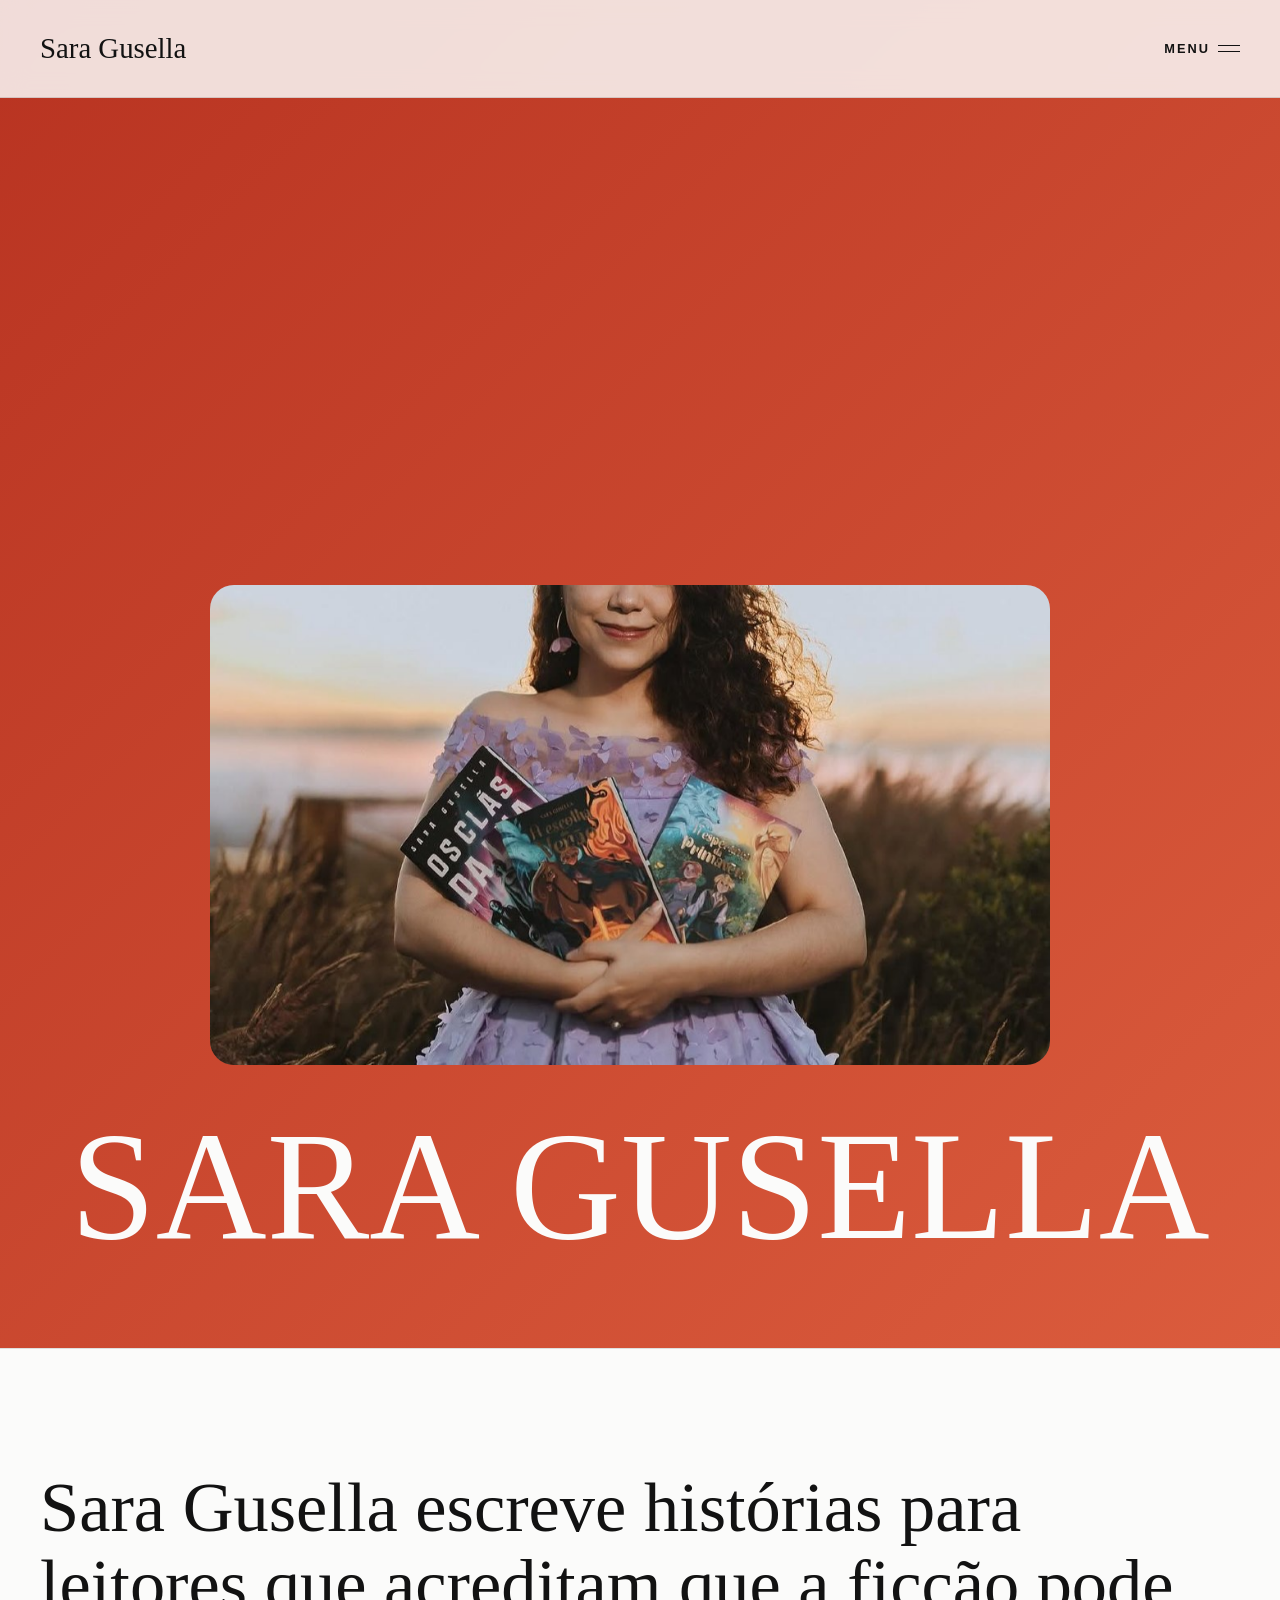
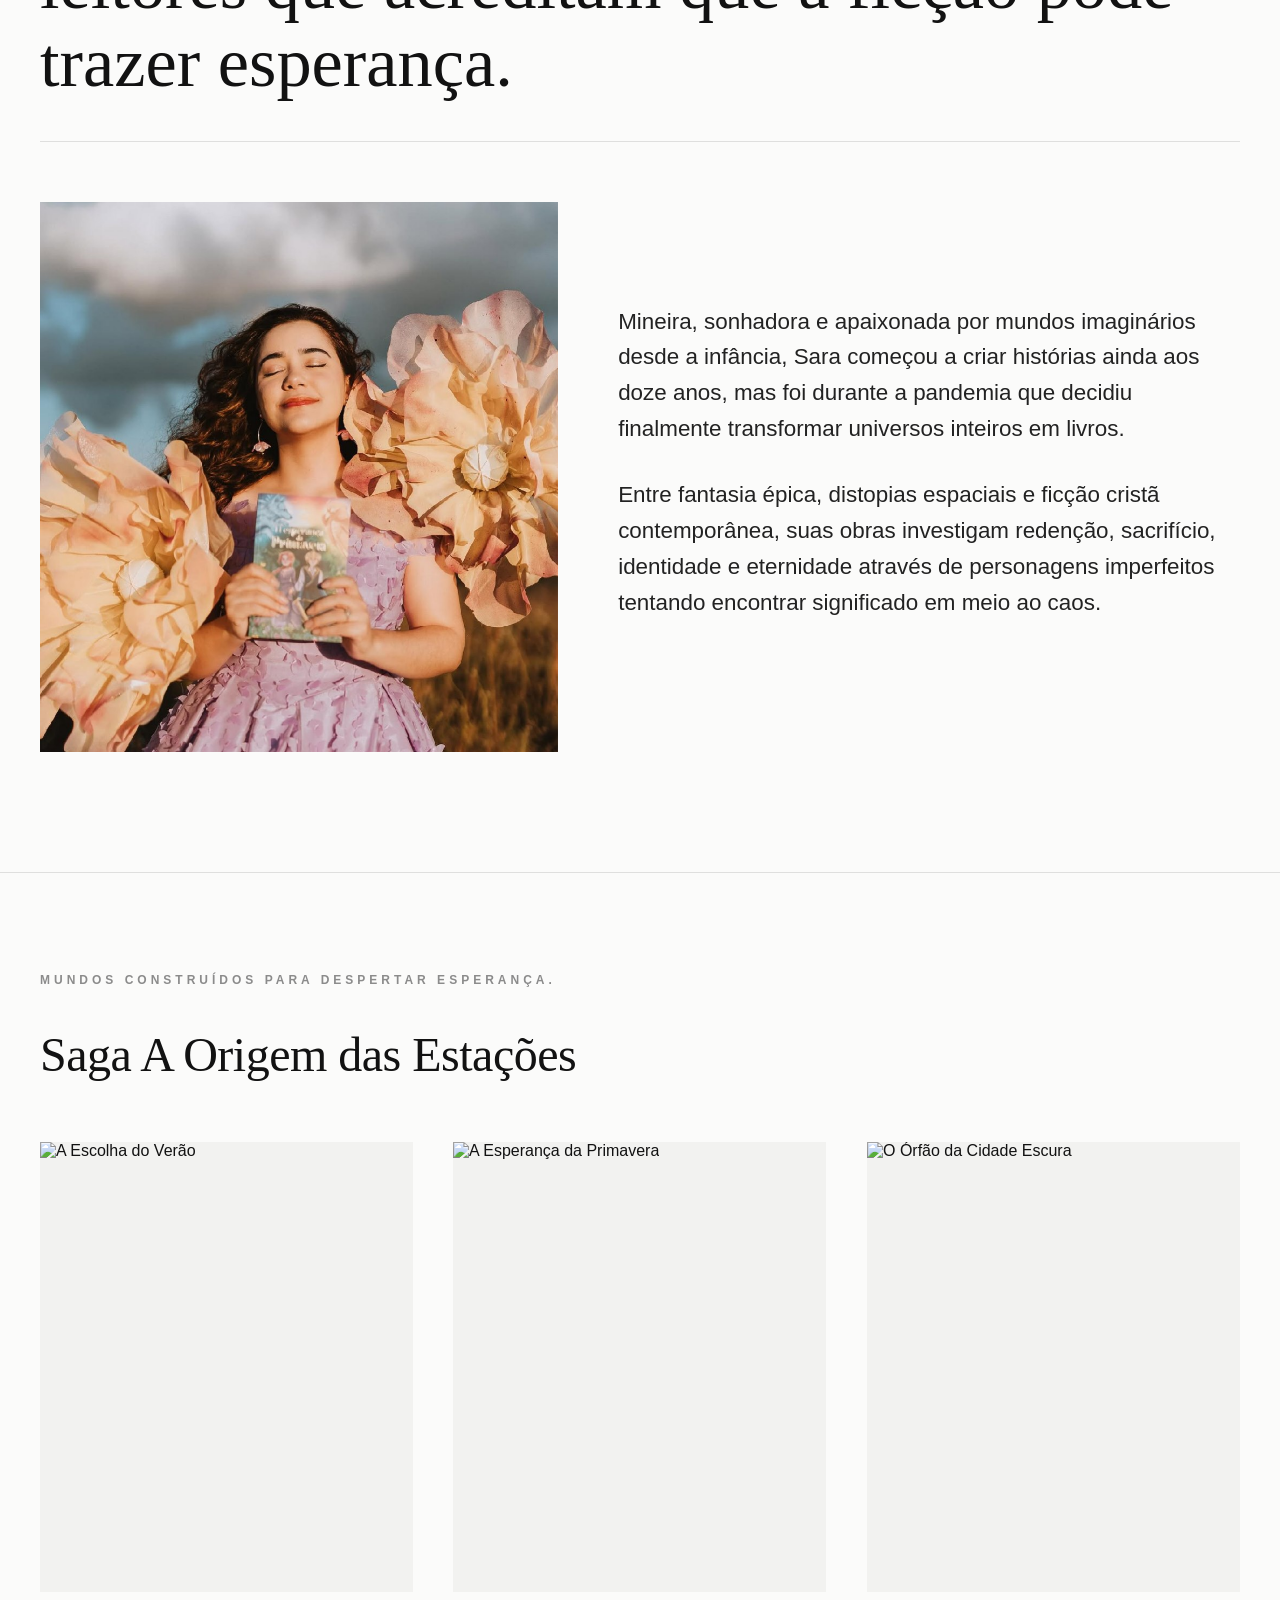
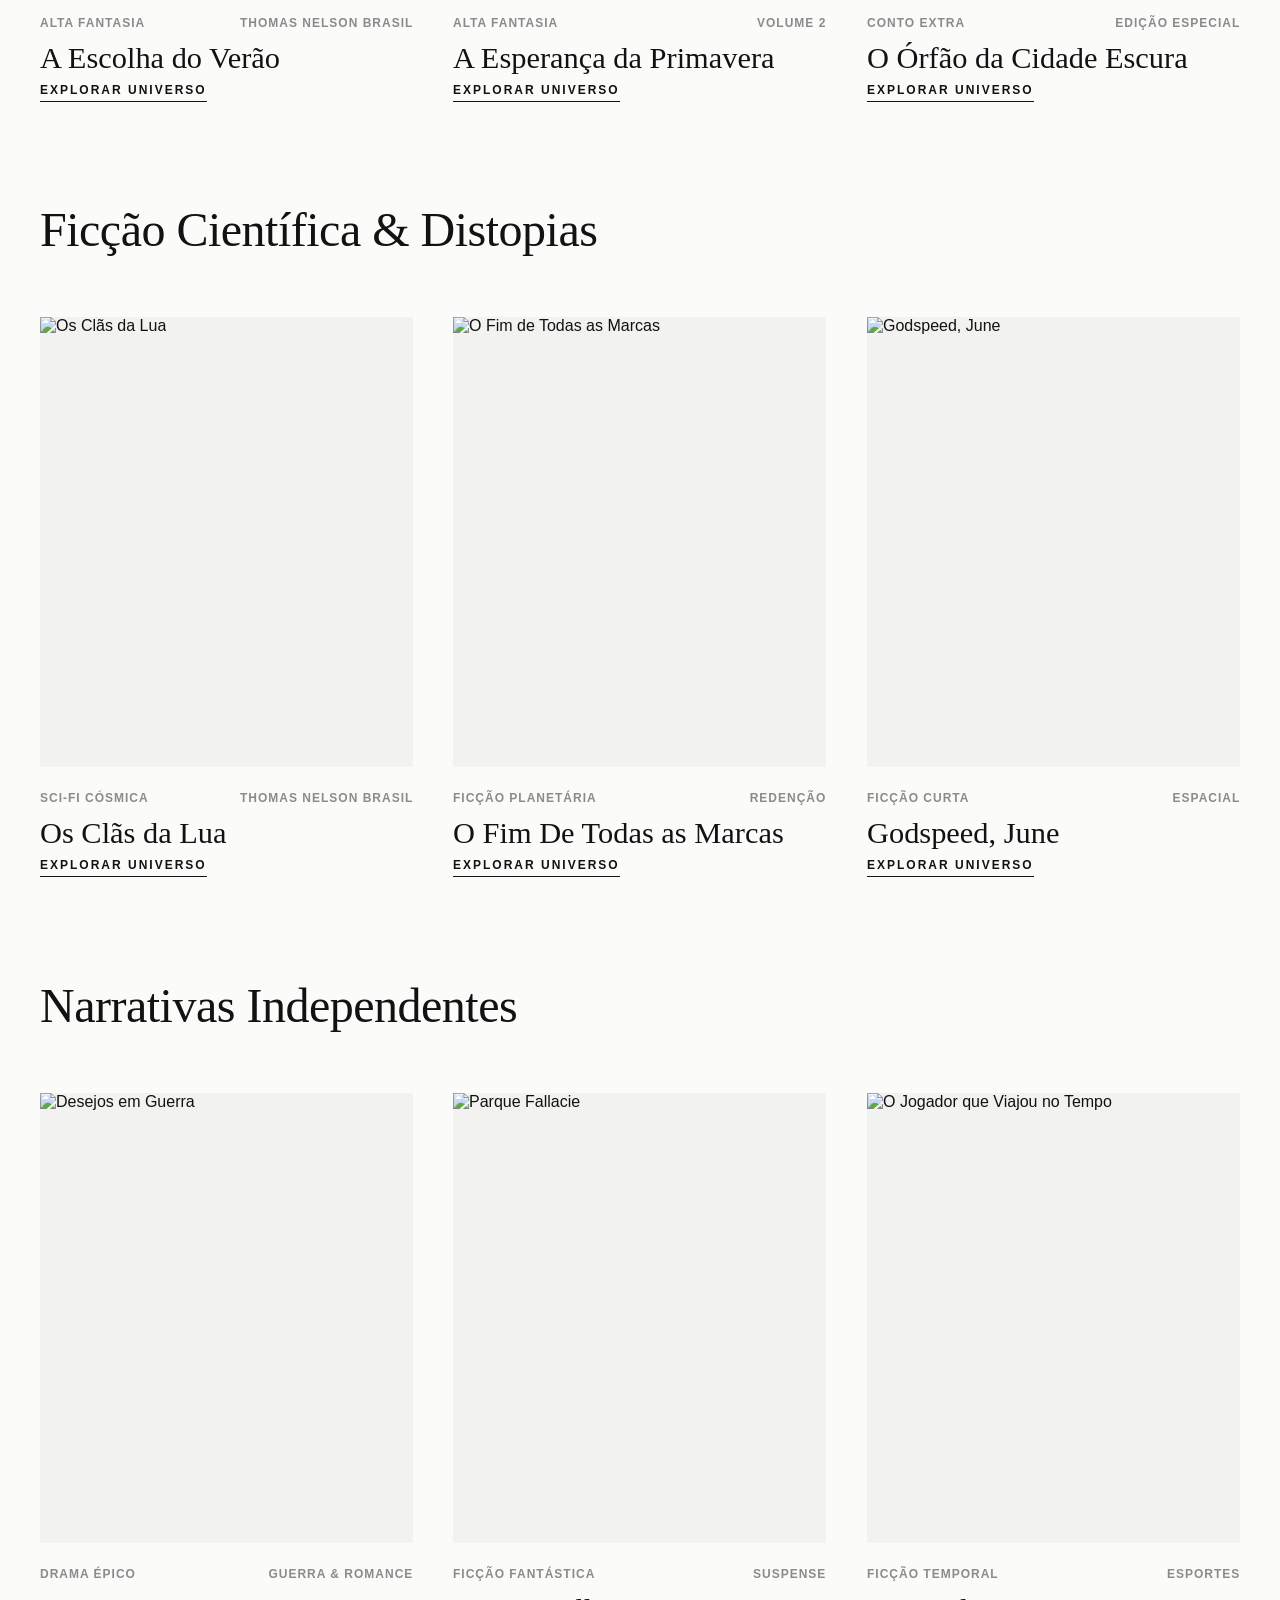
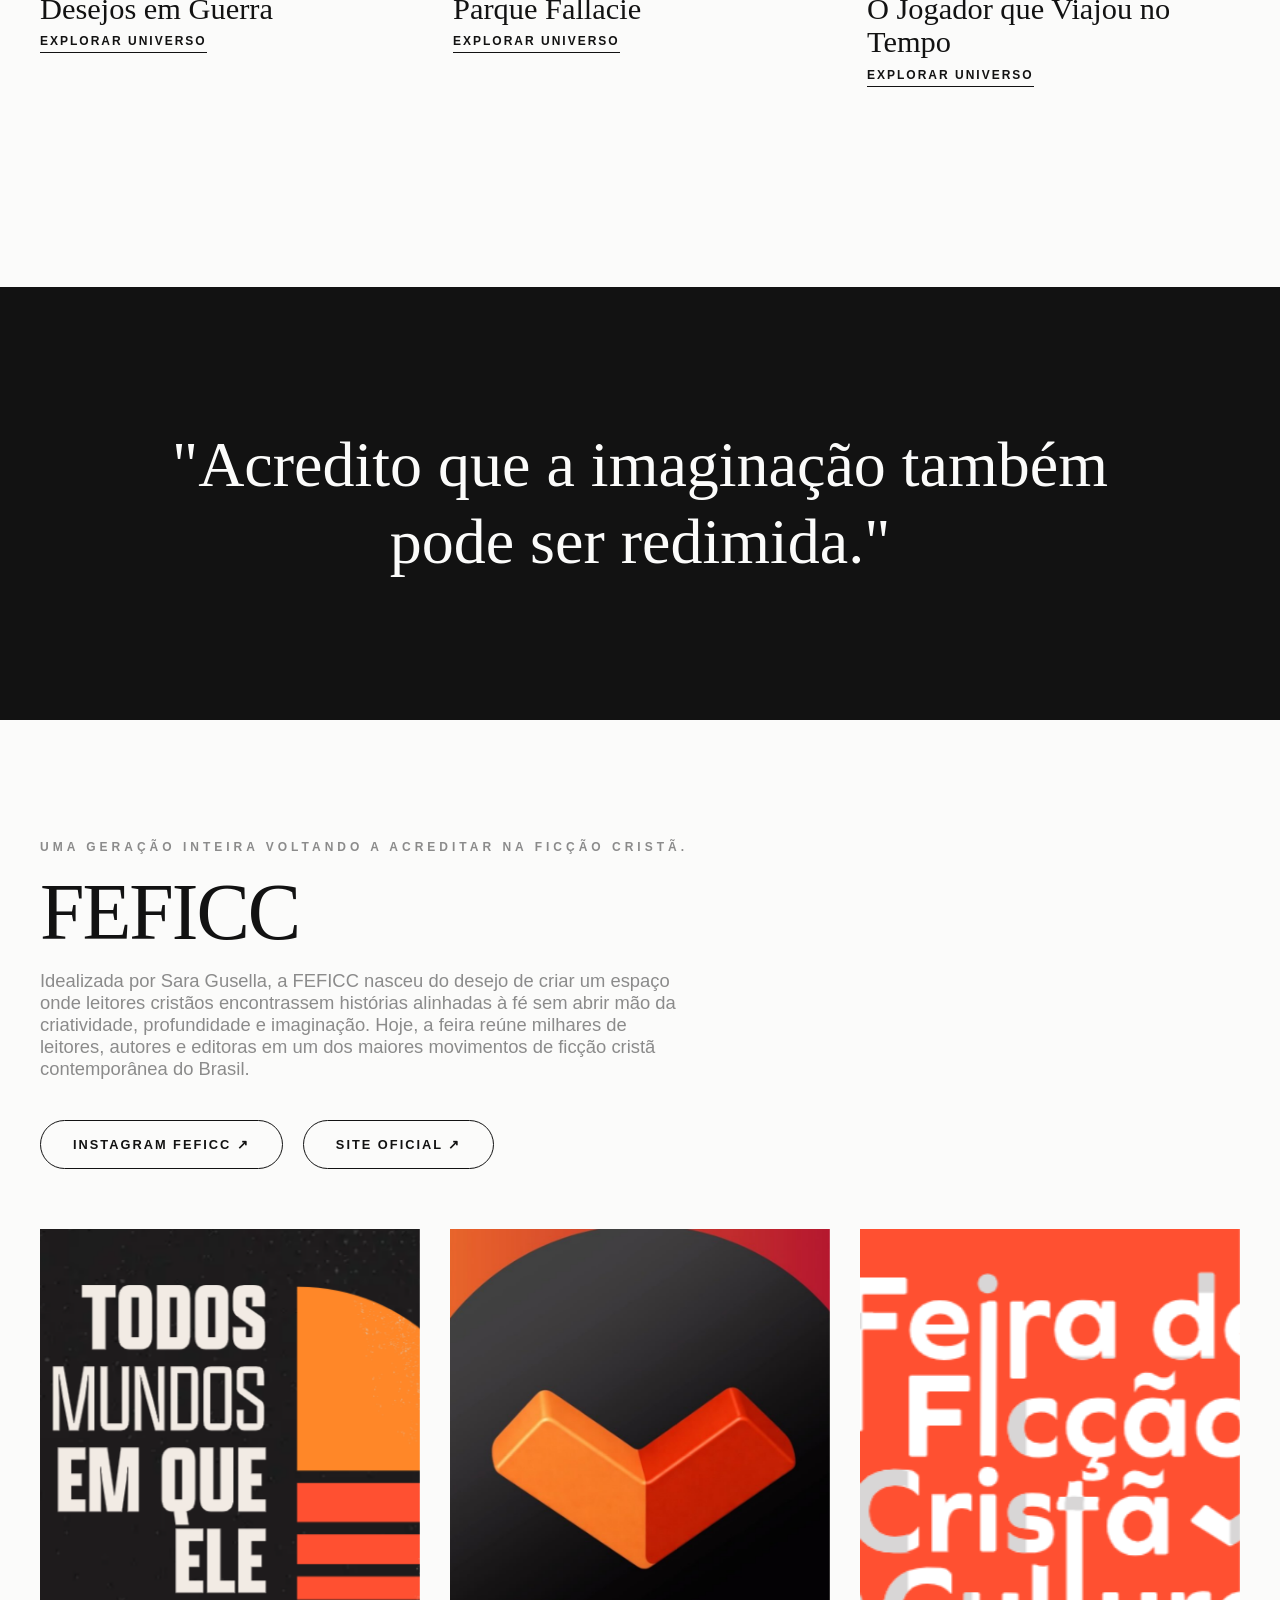
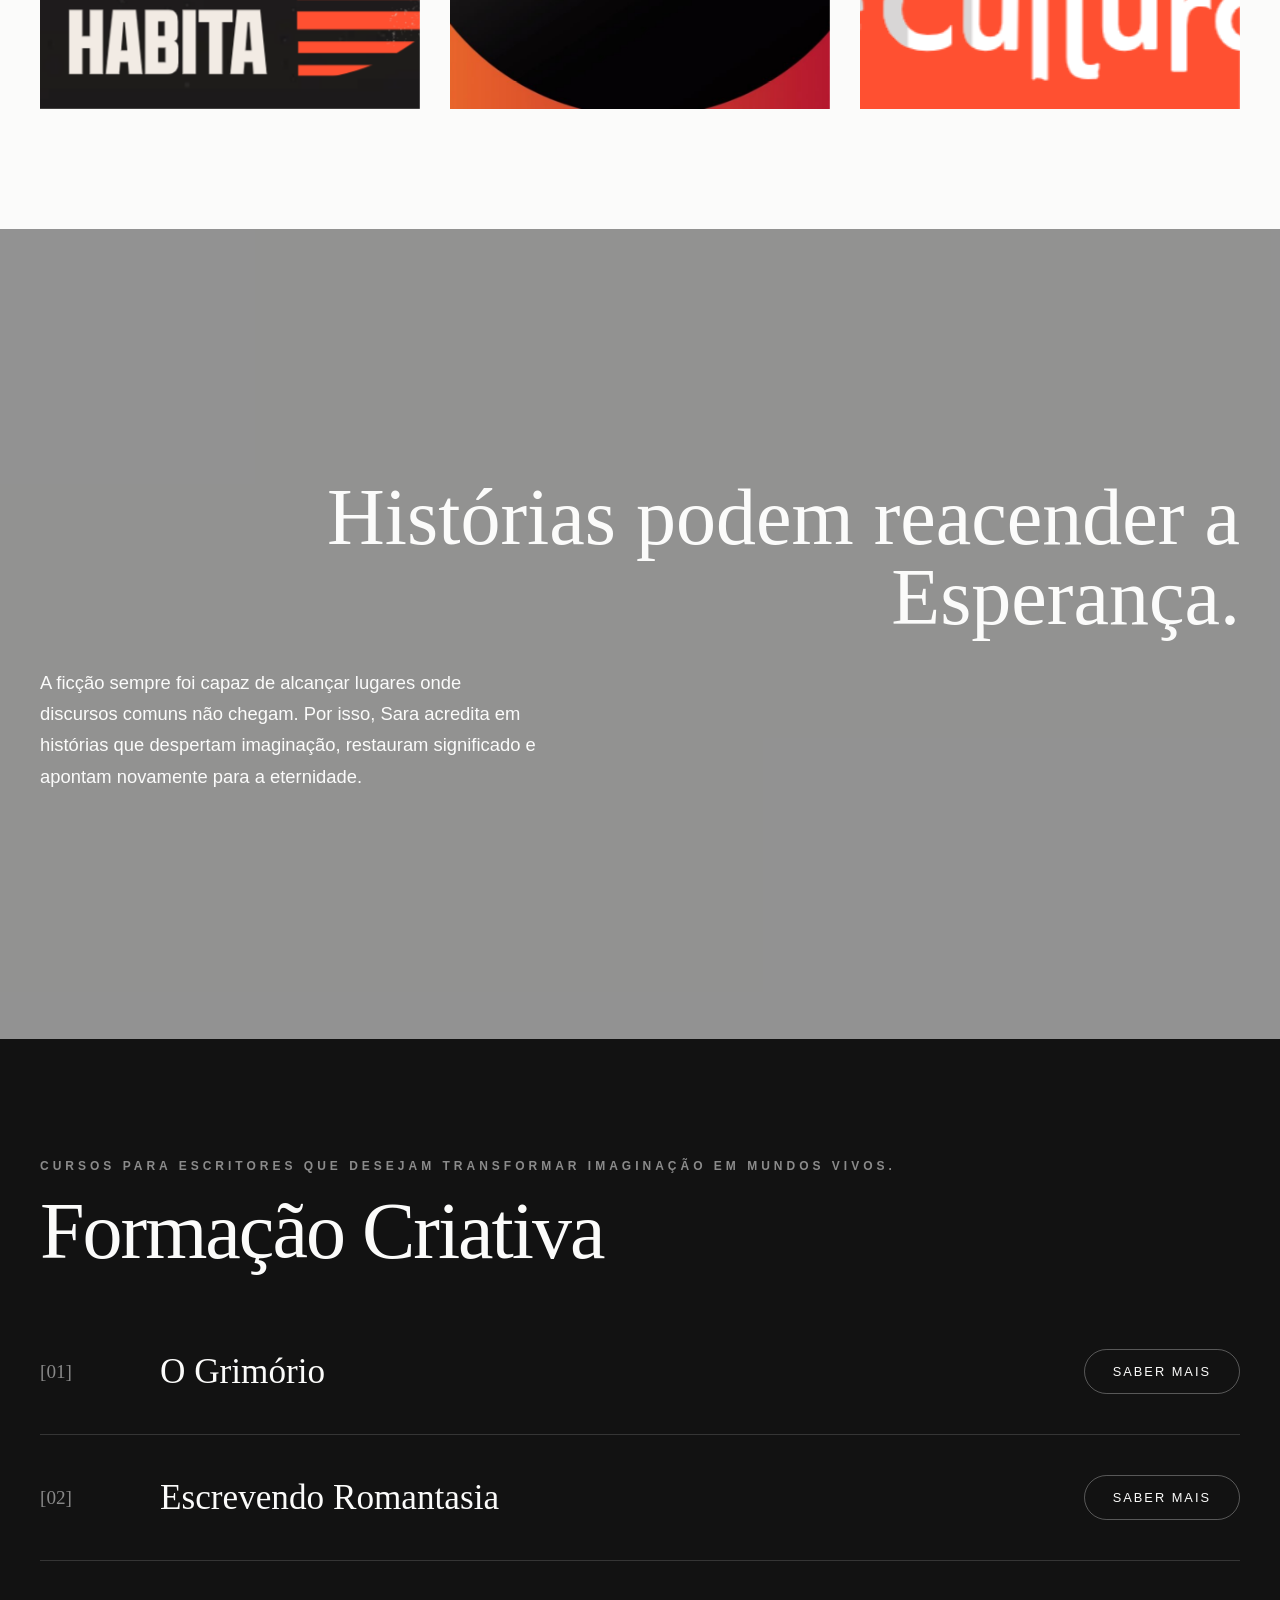
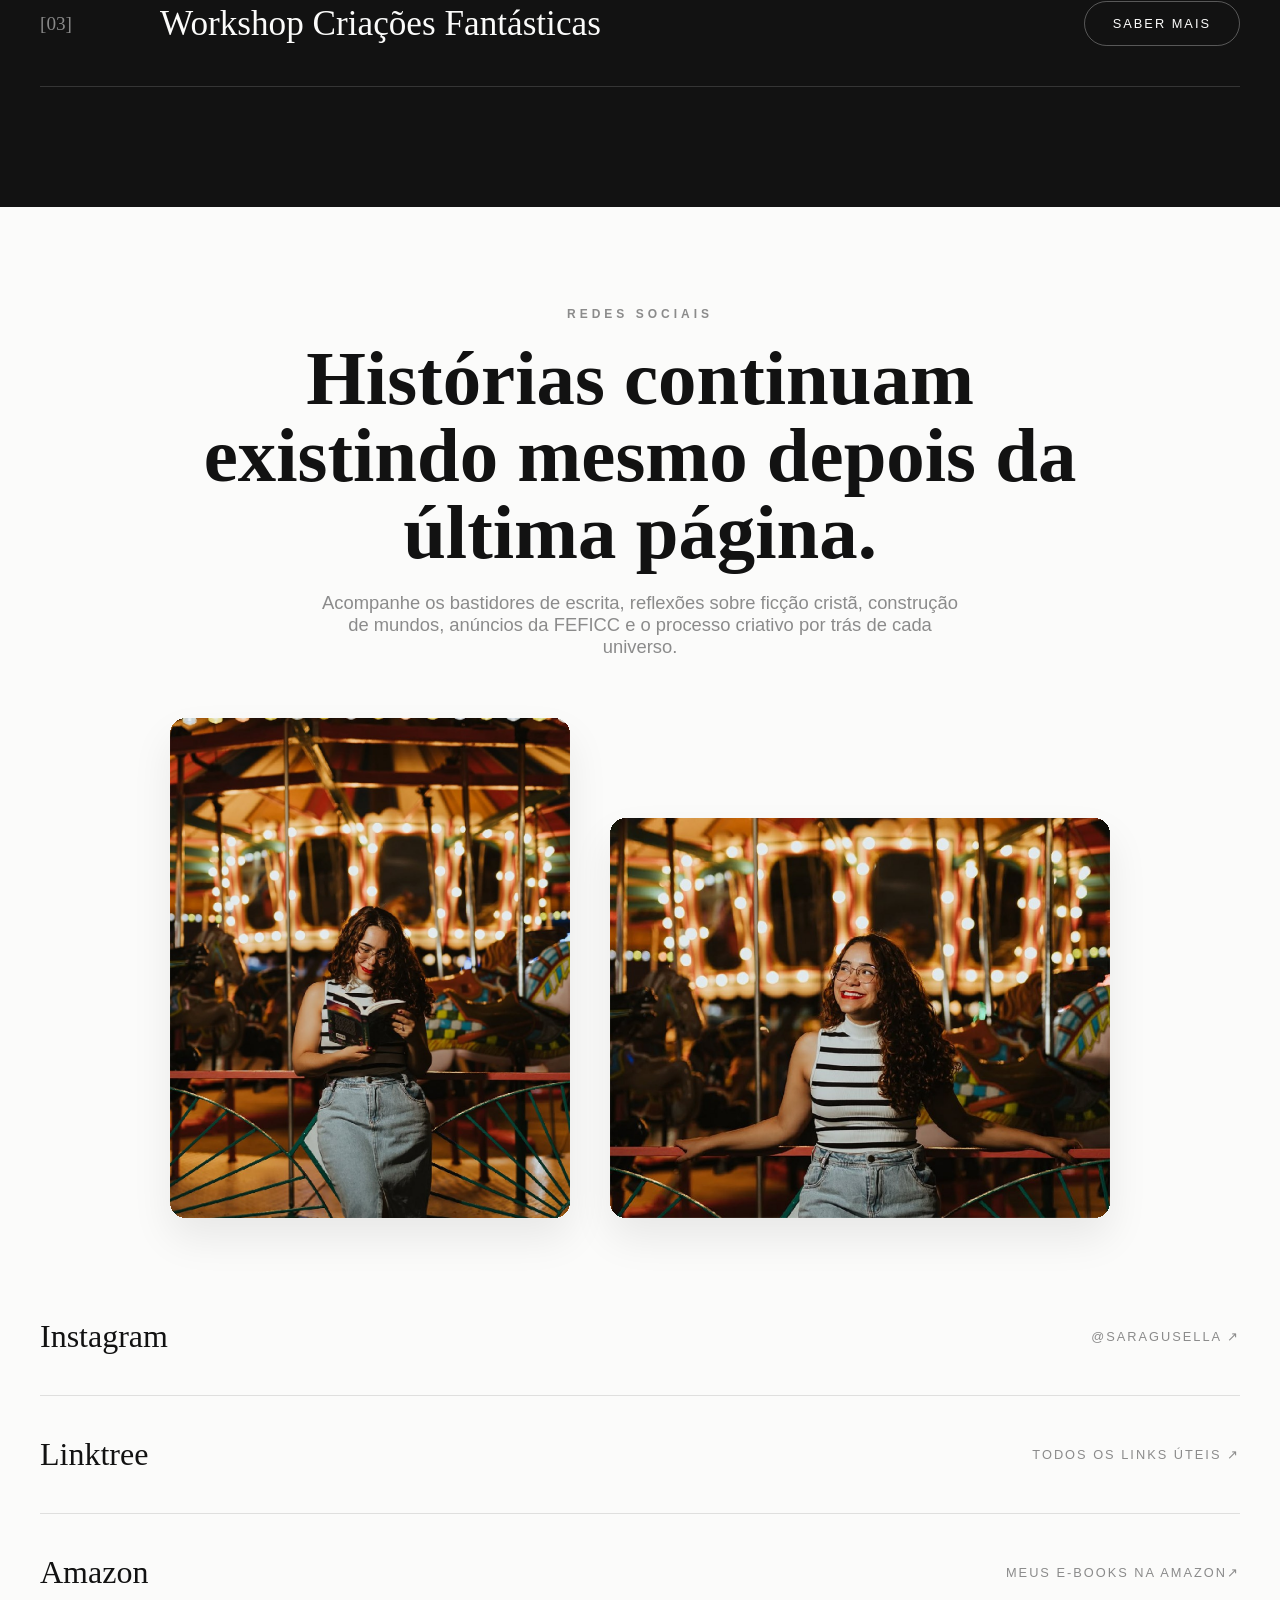
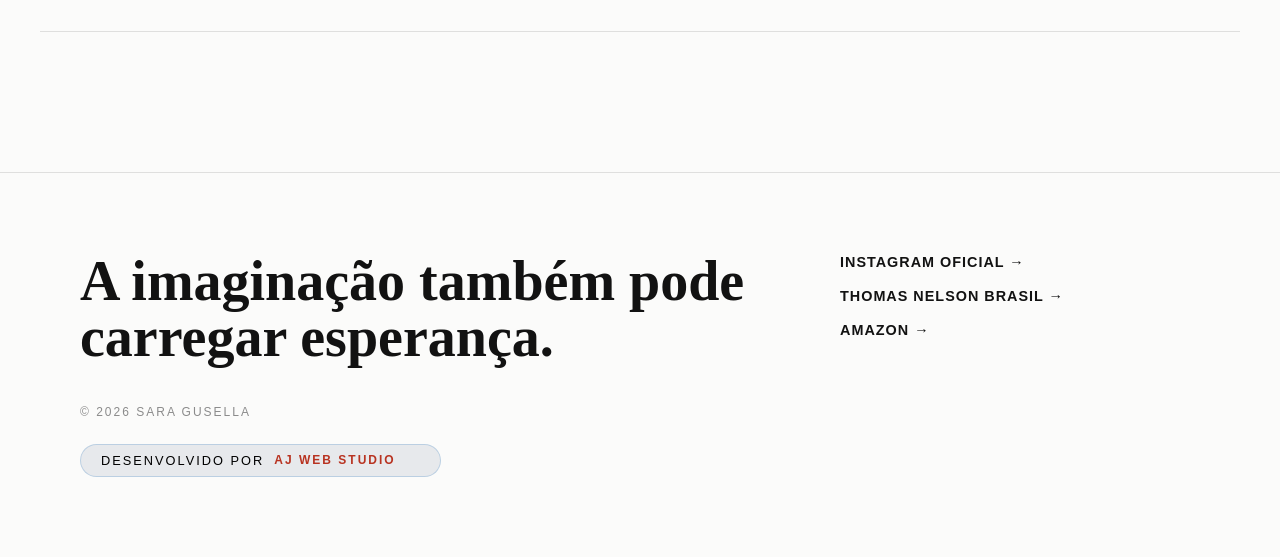
==== commit 6b849e69: "att cores" ====
--- a/index.html
+++ b/index.html
@@ -3,7 +3,7 @@
 <head>
     <meta charset="UTF-8">
     <meta name="viewport" content="width=device-width, initial-scale=1.0">
-    <title>Sara Gusella — Escritora & Mentora</title>
+    <title>Sara Gusella</title>
     <link rel="stylesheet" href="styles.css">
     <link rel="icon" type="image/png" href="favicon.png">
     
@@ -21,7 +21,7 @@
             <li><a href="#catalogo" class="menu-link-item">Acervo Literário</a></li>
             <li><a href="#cursos" class="menu-link-item">Formação Criativa</a></li>
             <li><a href="#feficc" class="menu-link-item">FEFICC</a></li>
-            <li><a href="#rede-sociais" class="menu-link-item">Contato</a></li>
+            <li><a href="#redes-sociais" class="menu-link-item">Contato</a></li>
         </ul>
     </nav>
 </div>
@@ -39,7 +39,7 @@
                 <div class="home-header_element">
                     <h1 class="hero-title-large">
                         <span class="text-line-wrapper">
-                            <span class="text-line-child">Histórias entre</span>
+                            <span class="text-line-child">Histórias sobre</span>
                         </span>
                         <span class="text-line-wrapper">
                             <span class="text-line-child" id="hero-text"><em>fé, imaginação e eternidade.</em></span>
@@ -56,7 +56,7 @@
                     </div>
 
                     <div class="heading_hide">
-                        <div class="author_name_giant">Gusella</div>
+                        <div class="author_name_giant"> Sara Gusella</div>
                     </div>
                 </div>
             </div>
@@ -67,7 +67,7 @@
         <section class="section_home-about">
             <div class="container-default">
                 <div class="home-about_title-wrap">
-                    <h2>Sara Gusella escreve histórias para leitores que ainda acreditam que a ficção pode carregar esperança.</h2>
+                    <h2>Sara Gusella escreve histórias para leitores que acreditam que a ficção pode trazer esperança.</h2>
                 </div>
                 <div class="howkins-line"></div>
                 
--- a/styles.css
+++ b/styles.css
@@ -175,7 +175,7 @@
     width: 100%;
     height: 100%;
     object-fit: cover;
-    filter: grayscale(100%);
+    filter: grayscale(0%); /* Alterado para colorida */
     transition: filter 0.6s cubic-bezier(0.16, 1, 0.3, 1);
 }
 
@@ -288,7 +288,7 @@
     width: 100%;
     height: 100%;
     object-fit: cover;
-    filter: grayscale(100%);
+    filter: grayscale(0%); /* Alterado para colorida */
 }
 
 .home-about_paragraph_box p {
@@ -407,7 +407,7 @@
     width: 100%;
     height: 100%;
     object-fit: cover;
-    filter: grayscale(100%);
+    filter: grayscale(0%); /* Alterado para colorida */
     transition: transform 0.6s cubic-bezier(0.16, 1, 0.3, 1), filter 0.5s;
 }
 
@@ -540,6 +540,7 @@
     width: 100%;
     height: 100%;
     object-fit: cover;
+    filter: grayscale(0%); /* Alterado para colorida */
 }
 
 /* =========================================================================
@@ -740,7 +741,7 @@
     width: 100%;
     height: 100%;
     object-fit: cover;
-    filter: grayscale(100%);
+    filter: grayscale(0%); /* Alterado para colorida */
     transition: transform 0.6s, filter 0.5s;
 }
 
@@ -750,7 +751,7 @@
 }
 
 /* =========================================================================
-   SECTION 9
+   SECTION 9 (Redes Sociais)
    ========================================================================= */
 .section_testimonial {
     padding: 120px 0;
@@ -775,7 +776,7 @@
     width: 100%;
     height: 300px;
     object-fit: cover;
-    filter: grayscale(100%);
+    filter: grayscale(0%); /* Alterado para colorida */
 }
 
 .testimonial-quote-text {
@@ -869,14 +870,15 @@
    FOOTER STRUCTURE
    ========================================================================= */
 .section_footer {
-    padding: 100px 0 40px 0;
+    padding: 80px 40px;
     border-top: 1px solid var(--line-color);
+    background: var(--bg-main);
 }
 
 .footer_main-layout {
     display: grid;
     grid-template-columns: 1fr;
-    gap: 60px;
+    gap: 40px;
 }
 
 @media (min-width: 768px) {
@@ -885,7 +887,7 @@
 
 .footer_giant-text {
     font-family: var(--font-serif);
-    font-size: 5rem;
+    font-size: 3.5rem;
     line-height: 1;
 }
 
@@ -899,197 +901,61 @@
 .footer_links-stack a {
     color: var(--text-dark);
     text-decoration: none;
-    font-size: 0.85rem;
+    font-size: 0.9rem;
+    text-transform: uppercase;
+    letter-spacing: 1px;
+    font-weight: 600;
+}
+
+.footer_bottom-bar {
+    margin-top: 40px;
+    font-size: 0.75rem;
+    color: var(--text-muted);
     text-transform: uppercase;
     letter-spacing: 2px;
-    font-weight: 600;
 }
 
 /* =========================================================================
    SUBPÁGINA INTERNA
    ========================================================================= */
-.section_book-hero { 
-    padding: 180px 0 100px 0; 
-}
-
-.book-hero_grid { 
-    display: grid; 
-    grid-template-columns: 1fr; 
-    gap: 60px; 
-}
-
-@media (min-width: 768px) { 
-    .book-hero_grid { grid-template-columns: 1fr 1.2fr; align-items: start; } 
-}
-
-.book-sticky-cover { 
-    width: 100%; 
-    height: 620px; 
-    background-color: #f2f2f0; 
-    overflow: hidden; 
-}
-
-.book-sticky-cover img { 
-    width: 100%; 
-    height: 100%; 
-    object-fit: cover; 
-    filter: grayscale(100%); 
-}
-
-.book-meta-headline { 
-    font-family: var(--font-serif); 
-    font-size: 5.5rem; 
-    line-height: 0.95; 
-    margin-bottom: 24px; 
-}
-
-.book-extended-desc { 
-    font-size: 1.2rem; 
-    line-height: 1.7; 
-    font-weight: 300; 
-    color: #333; 
-    margin-bottom: 40px; 
-}
-
-.preview-chapter_box { 
-    background-color: #f4f4f2; 
-    padding: 40px; 
-    border-left: 2px solid var(--text-dark); 
-    margin: 60px 0; 
-}
-
-.preview-text { 
-    font-family: var(--font-serif); 
-    font-size: 1.6rem; 
-    font-style: italic; 
-    line-height: 1.4; 
-    color: var(--text-muted); 
-}
-
-.technical-specs-box { 
-    margin-top: 40px; 
-    padding-top: 30px; 
-    border-top: 1px solid var(--line-color); 
-}
-
-.spec-item { 
-    font-size: 0.95rem; 
-    margin-bottom: 10px; 
-    color: #555; 
-}
-
-.spec-item strong { 
-    color: var(--text-dark); 
-    font-weight: 500; 
-}
-
-#dynamic-amazon-link{
-     color: var(--text-dark);
-    text-decoration: none;
-    font-size: 0.85rem;
-    text-transform: uppercase;
-    letter-spacing: 2px;
-    font-weight: 600;
-}
+.section_book-hero { padding: 180px 0 100px 0; }
+.book-hero_grid { display: grid; grid-template-columns: 1fr; gap: 60px; }
+@media (min-width: 768px) { .book-hero_grid { grid-template-columns: 1fr 1.2fr; align-items: start; } }
+.book-sticky-cover { width: 100%; height: 620px; background-color: #f2f2f0; overflow: hidden; }
+.book-sticky-cover img { width: 100%; height: 100%; object-fit: cover; filter: grayscale(0%); } /* Alterado para colorida */
+.book-meta-headline { font-family: var(--font-serif); font-size: 5.5rem; line-height: 0.95; margin-bottom: 24px; }
+.book-extended-desc { font-size: 1.2rem; line-height: 1.7; font-weight: 300; color: #333; margin-bottom: 40px; }
+.preview-chapter_box { background-color: #f4f4f2; padding: 40px; border-left: 2px solid var(--text-dark); margin: 60px 0; }
+.preview-text { font-family: var(--font-serif); font-size: 1.6rem; font-style: italic; line-height: 1.4; color: var(--text-muted); }
+.technical-specs-box { margin-top: 40px; padding-top: 30px; border-top: 1px solid var(--line-color); }
+.spec-item { font-size: 0.95rem; margin-bottom: 10px; color: #555; }
+.spec-item strong { color: var(--text-dark); font-weight: 500; }
+#dynamic-amazon-link { color: var(--text-dark); text-decoration: none; font-size: 0.85rem; text-transform: uppercase; letter-spacing: 2px; font-weight: 600; }
 
 /* =========================================================================
    MENU OVERLAY 
    ========================================================================= */
-.menu-overlay-wrapper {
-    position: fixed;
-    top: 0;
-    left: 0;
-    width: 100%;
-    height: 100vh;
-    background-color: #121212;
-    z-index: 200;
-    display: flex;
-    align-items: center;
-    padding: 0 40px;
-    transform: translateY(-100%);
-    opacity: 0;
-    transition: transform 0.6s cubic-bezier(0.16, 1, 0.3, 1), opacity 0.4s;
-    pointer-events: none;
-}
-
-.menu-overlay-wrapper.is-open {
-    transform: translateY(0%);
-    opacity: 1;
-    pointer-events: auto;
-}
-
-.menu-close_trigger {
-    position: absolute;
-    top: 32px;
-    right: 40px;
-    cursor: pointer;
-    color: #fbfbfa;
-    padding: 10px;
-}
-
-.menu-overlay_nav {
-    max-width: 1200px;
-    width: 100%;
-    margin: 0 auto;
-}
-
-.menu-overlay_links {
-    list-style: none;
-    display: flex;
-    flex-direction: column;
-    gap: 24px;
-}
-
-.menu-overlay_links a {
-    font-family: var(--font-serif);
-    font-size: 4rem;
-    color: #fbfbfa;
-    text-decoration: none;
-    line-height: 1;
-    display: inline-block;
-    transition: opacity 0.3s, transform 0.3s;
-}
-
-.menu-overlay_links a:hover {
-    opacity: 0.5;
-    transform: translateX(10px);
-}
+.menu-overlay-wrapper { position: fixed; top: 0; left: 0; width: 100%; height: 100vh; background-color: #121212; z-index: 200; display: flex; align-items: center; padding: 0 40px; transform: translateY(-100%); opacity: 0; transition: transform 0.6s cubic-bezier(0.16, 1, 0.3, 1), opacity 0.4s; pointer-events: none; }
+.menu-overlay-wrapper.is-open { transform: translateY(0%); opacity: 1; pointer-events: auto; }
+.menu-close_trigger { position: absolute; top: 32px; right: 40px; cursor: pointer; color: #fbfbfa; padding: 10px; }
+.menu-overlay_links a { font-family: var(--font-serif); font-size: 4rem; color: #fbfbfa; text-decoration: none; line-height: 1; transition: opacity 0.3s; }
+.menu-overlay_links a:hover { opacity: 0.5; }
+
+/* =========================================================================
+   AJUSTES MOBILE E FINAIS
+   ========================================================================= */
+.service-list_container a.service-item_row:hover .book-row_title { opacity: 0.6; transform: translateX(6px); transition: all 0.3s ease; }
+.service-list_container a.service-item_row:hover .service-item_tag { opacity: 0.8; transition: all 0.3s ease; }
+
+.assinatura-aj { display: inline-flex; align-items: center; gap: 10px; margin-top: 25px; padding: 8px 20px; background: rgba(60, 83, 120, 0.1); border-radius: 50px; border: 1px solid rgba(87, 146, 202, 0.3); text-decoration: none; transition: all 0.3s ease; }
+.assinatura-aj:hover { background: rgba(60, 83, 120, 0.3); transform: translateY(-2px); }
+.assinatura-txt { font-size: 0.8rem; text-transform: uppercase; letter-spacing: 2px; color: black; }
+.assinatura-nome { font-weight: 700; color: #b83321; }
 
 @media (max-width: 768px) {
-    .menu-overlay_links a {
-        font-size: 2.8rem;
-    }
-}
-
-@media (max-width: 768px) {
-    .gallery-floating_item {
-        width: 100% !important;
-        height: 300px !important;
-        margin-top: 0 !important;
-    }
-    .gallery-floating_container {
-        flex-direction: column;
-        gap: 20px !important;
-    }
-}
-
-.service-list_container a.service-item_row:hover .book-row_title {
-    opacity: 0.6;
-    transform: translateX(6px);
-    transition: all 0.3s ease;
-}
-
-.service-list_container a.service-item_row:hover .service-item_tag {
-    opacity: 0.8;
-    transition: all 0.3s ease;
-}
-
-.assinatura-aj {
-            display: inline-flex; align-items: center; gap: 10px; margin-top: 25px;
-            padding: 8px 20px; background: rgba(60, 83, 120, 0.1);
-            border-radius: 50px; border: 1px solid rgba(87, 146, 202, 0.3);
-            text-decoration: none; transition: all 0.3s ease;
-        }
-        .assinatura-aj:hover { background: rgba(60, 83, 120, 0.3); transform: translateY(-2px); }
-        .assinatura-txt { font-size: 0.8rem; text-transform: uppercase; letter-spacing: 2px; color: black; }
-        .assinatura-nome { font-weight: 700; color: #b83321; }+    .hero-title-large { font-size: 14vw; }
+    .footer_giant-text { font-size: 2.5rem; }
+    .gallery-floating_item { width: 100% !important; height: 300px !important; }
+    .gallery-floating_container { flex-direction: column; gap: 20px !important; }
+    .service-item_row { flex-direction: column; align-items: flex-start; gap: 10px; }
+}
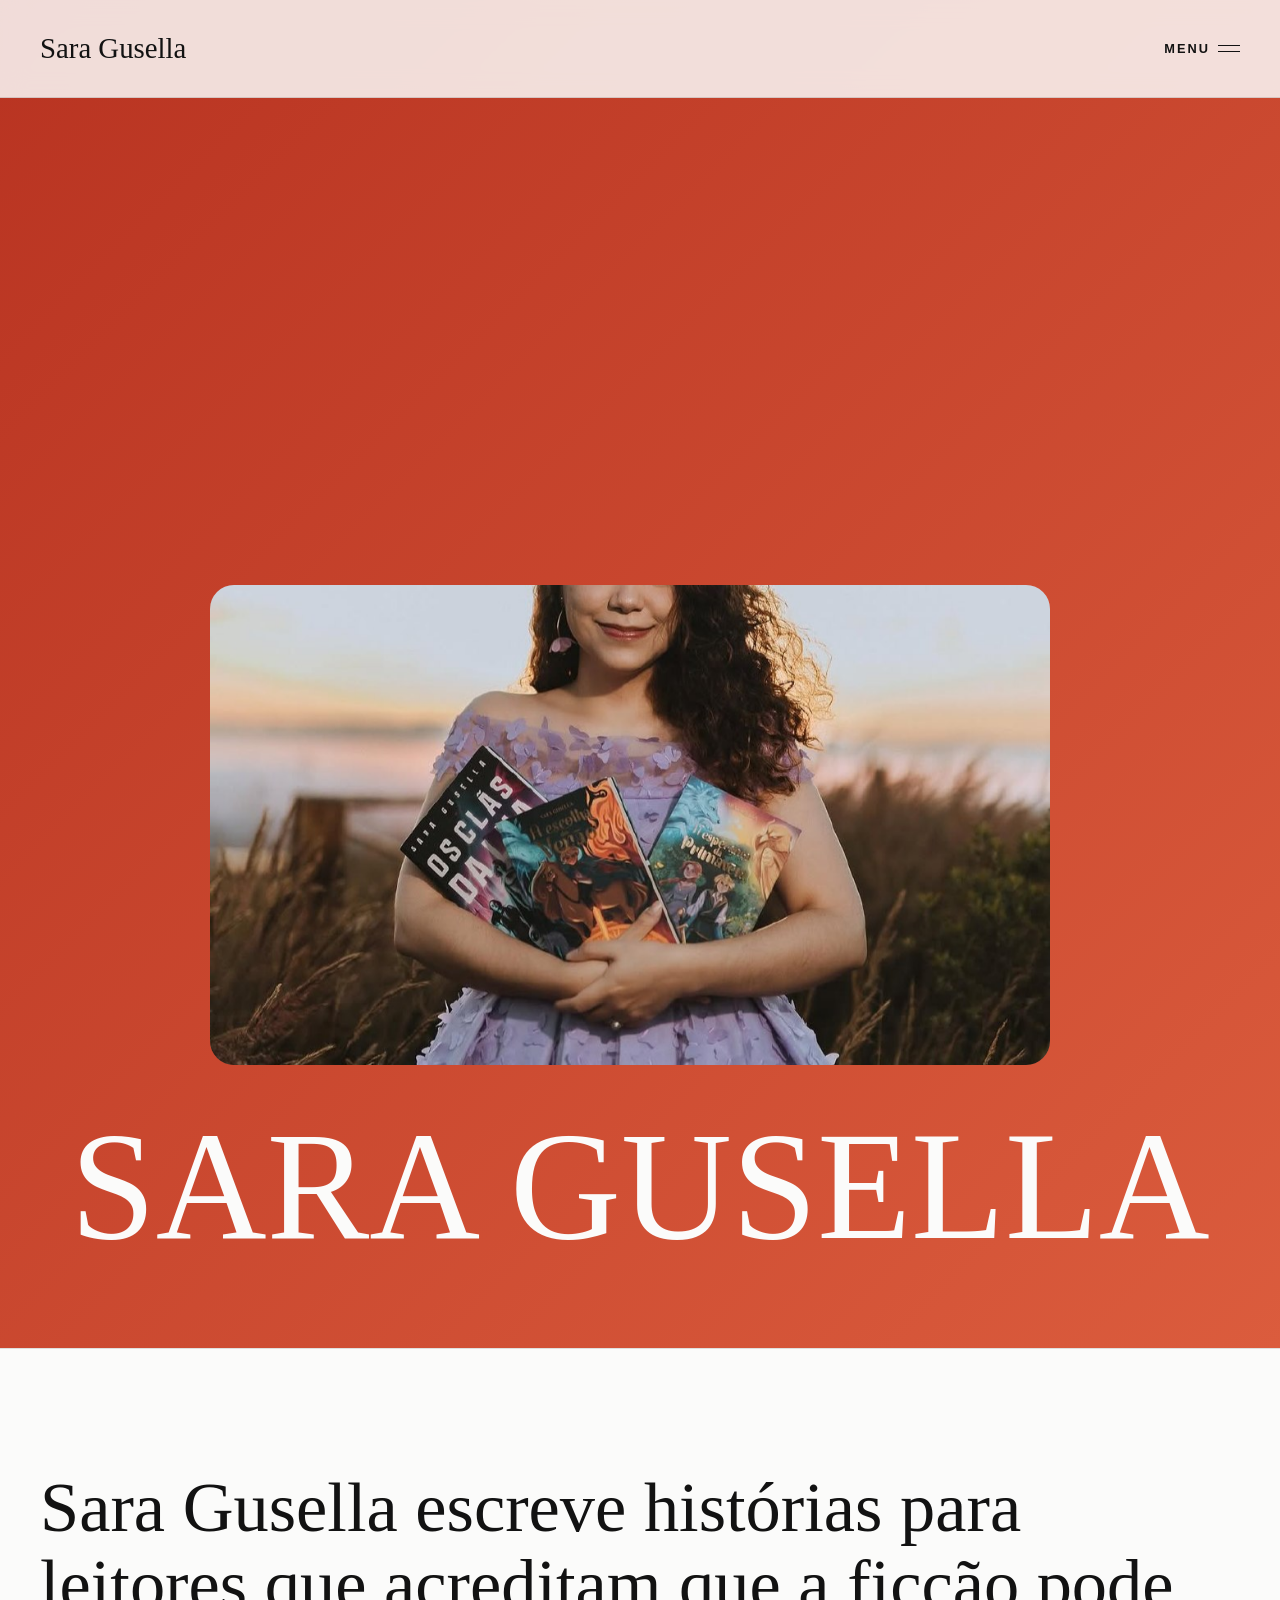
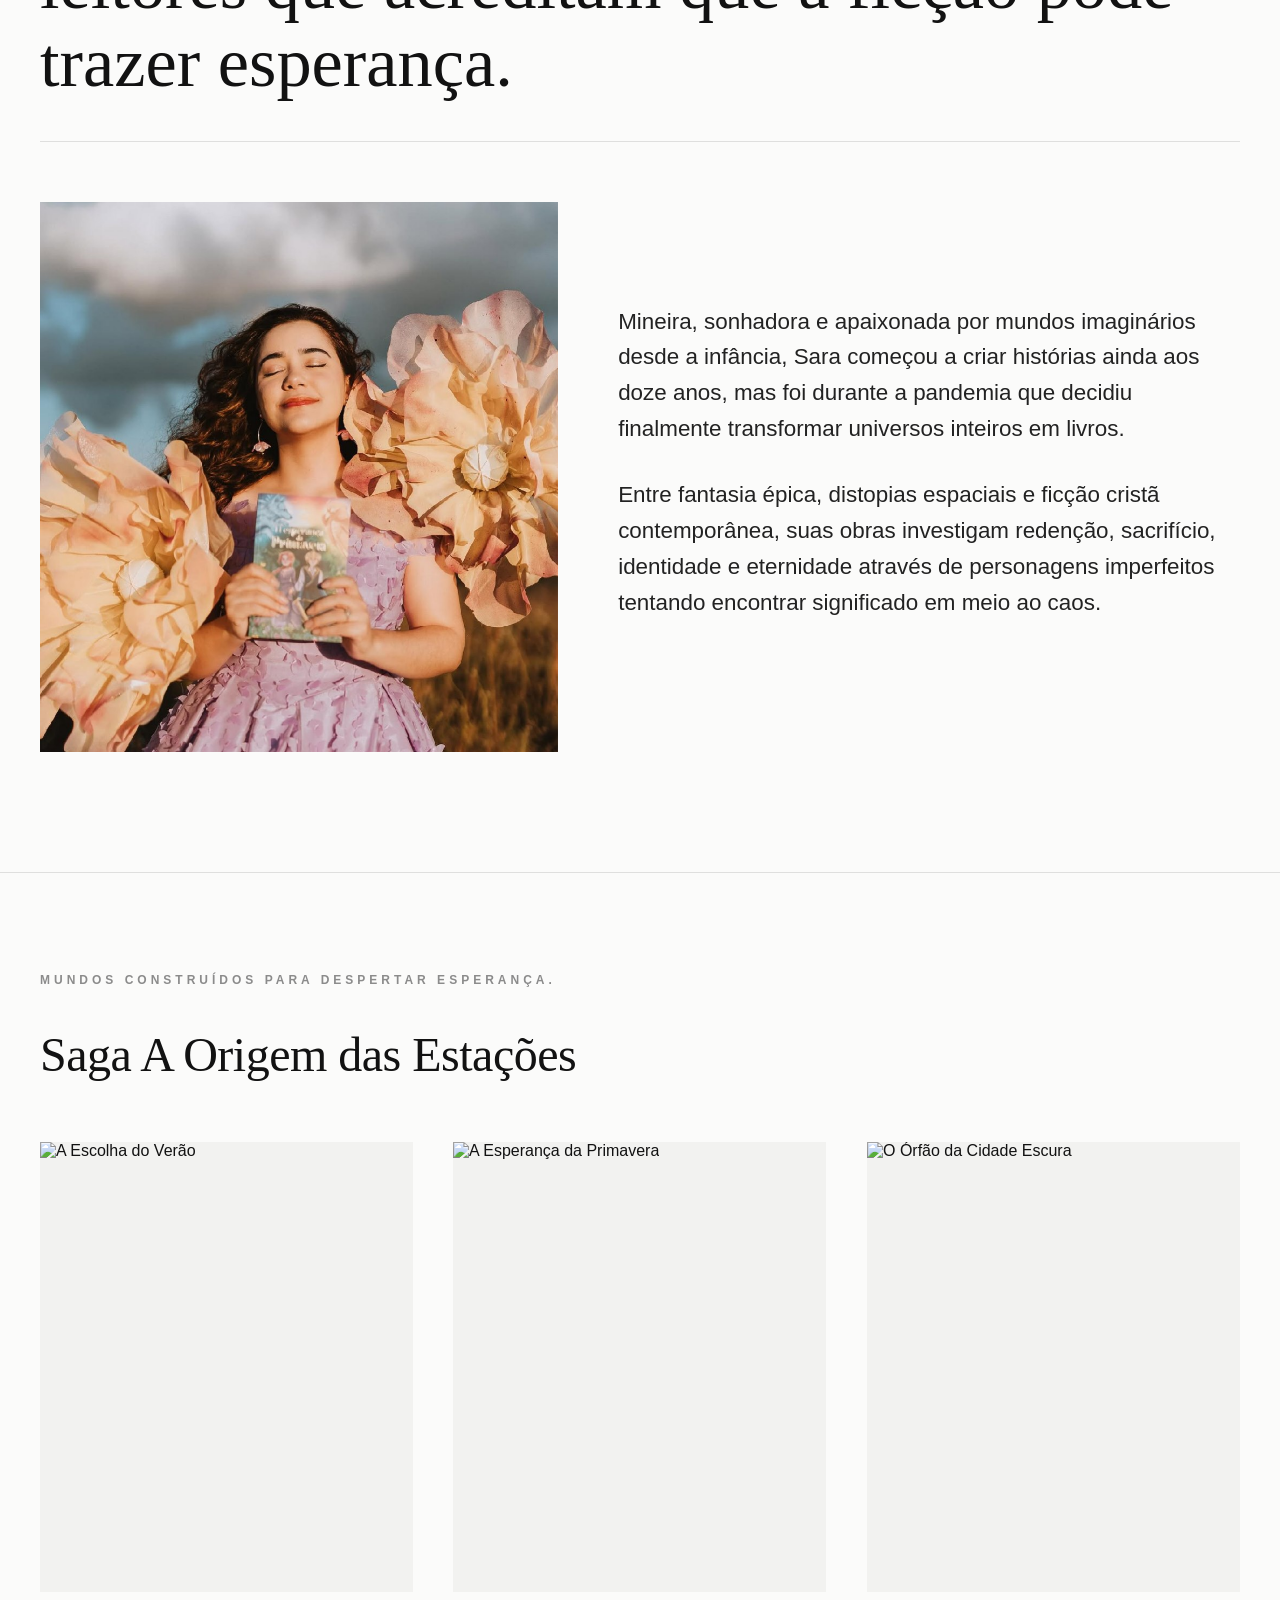
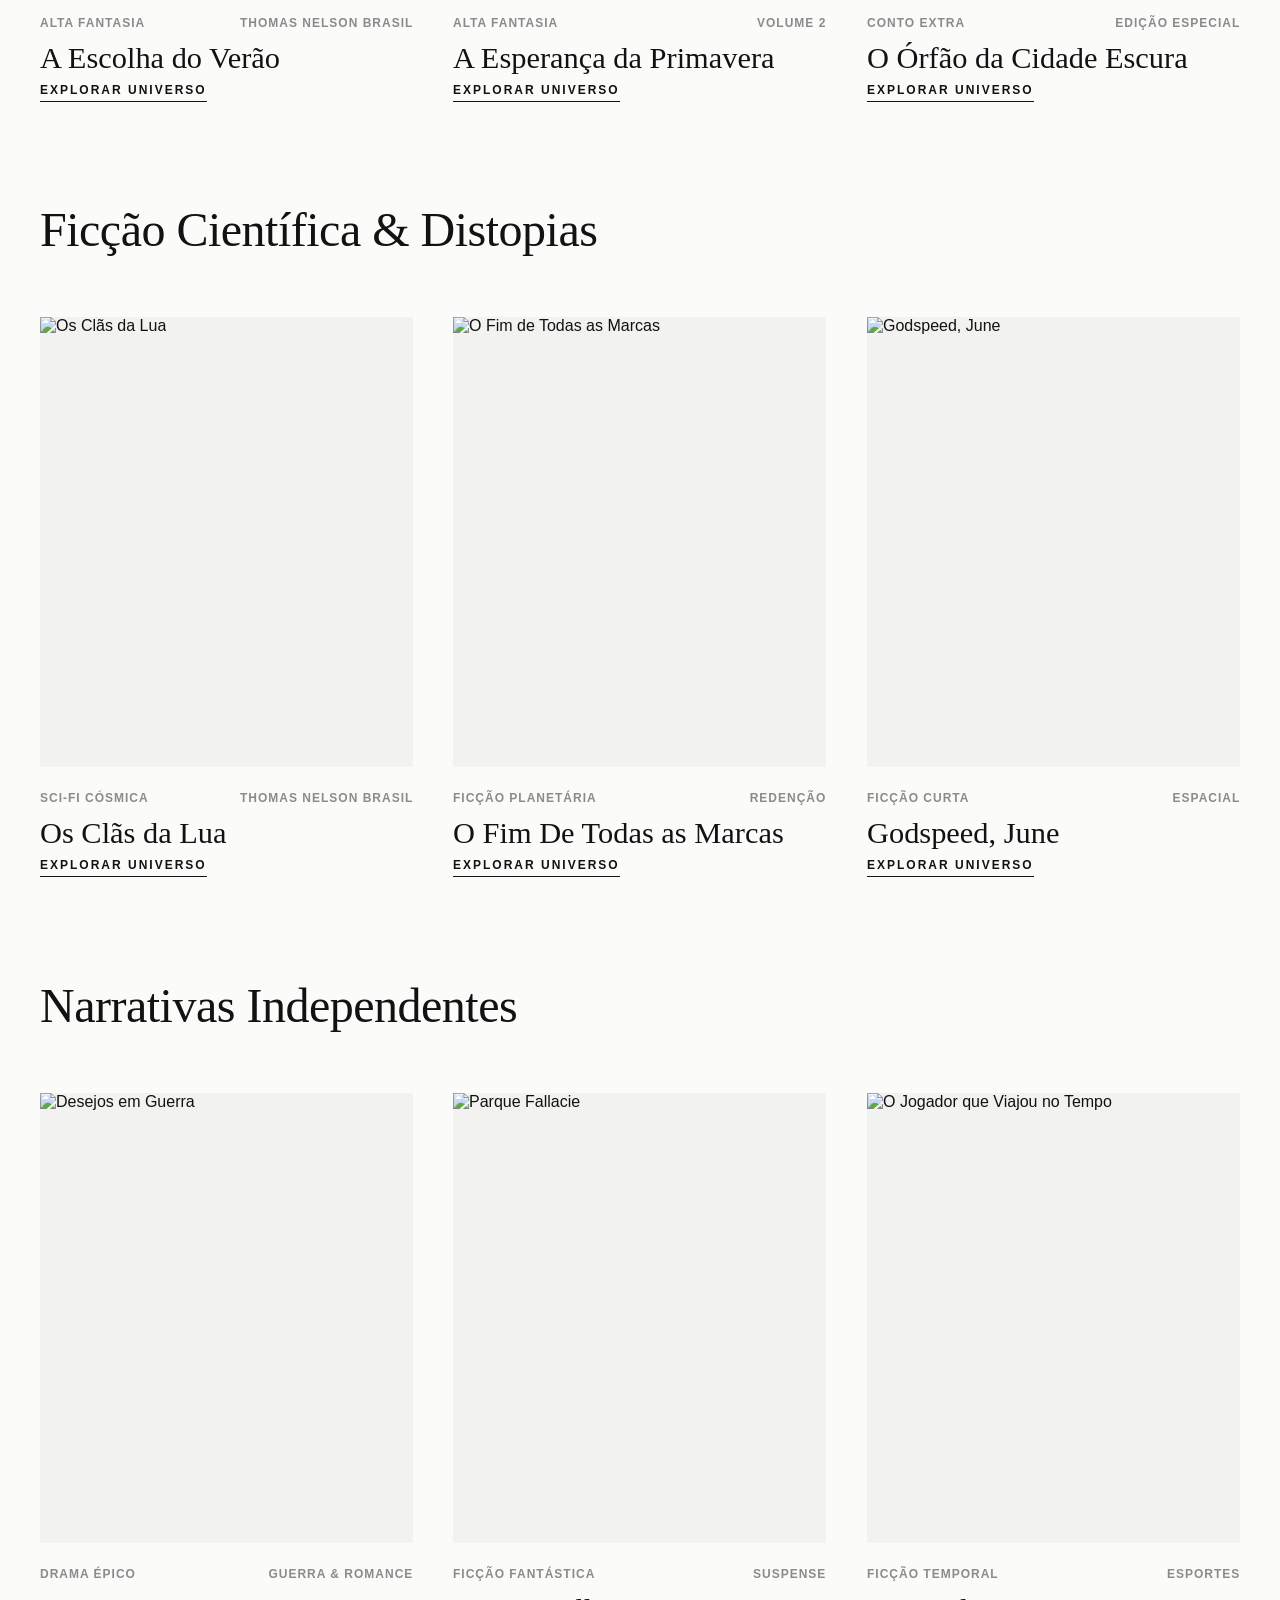
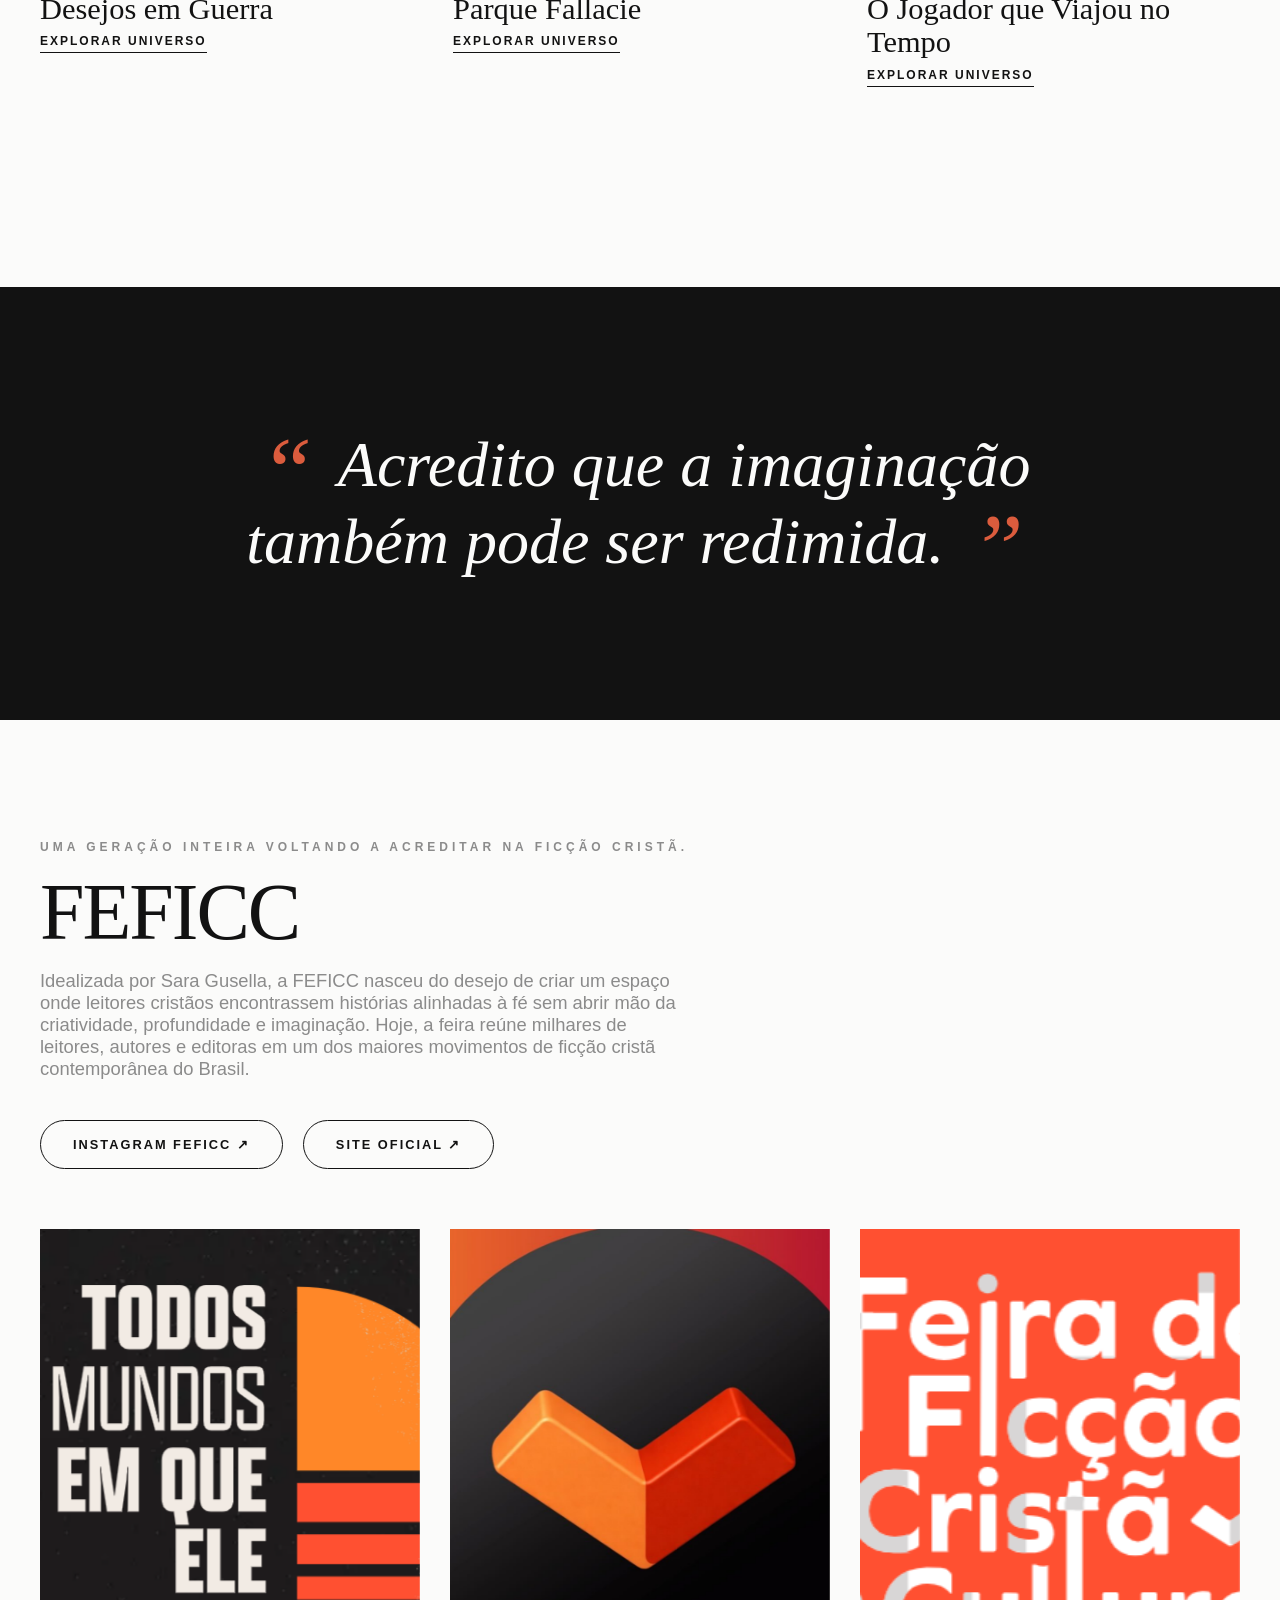
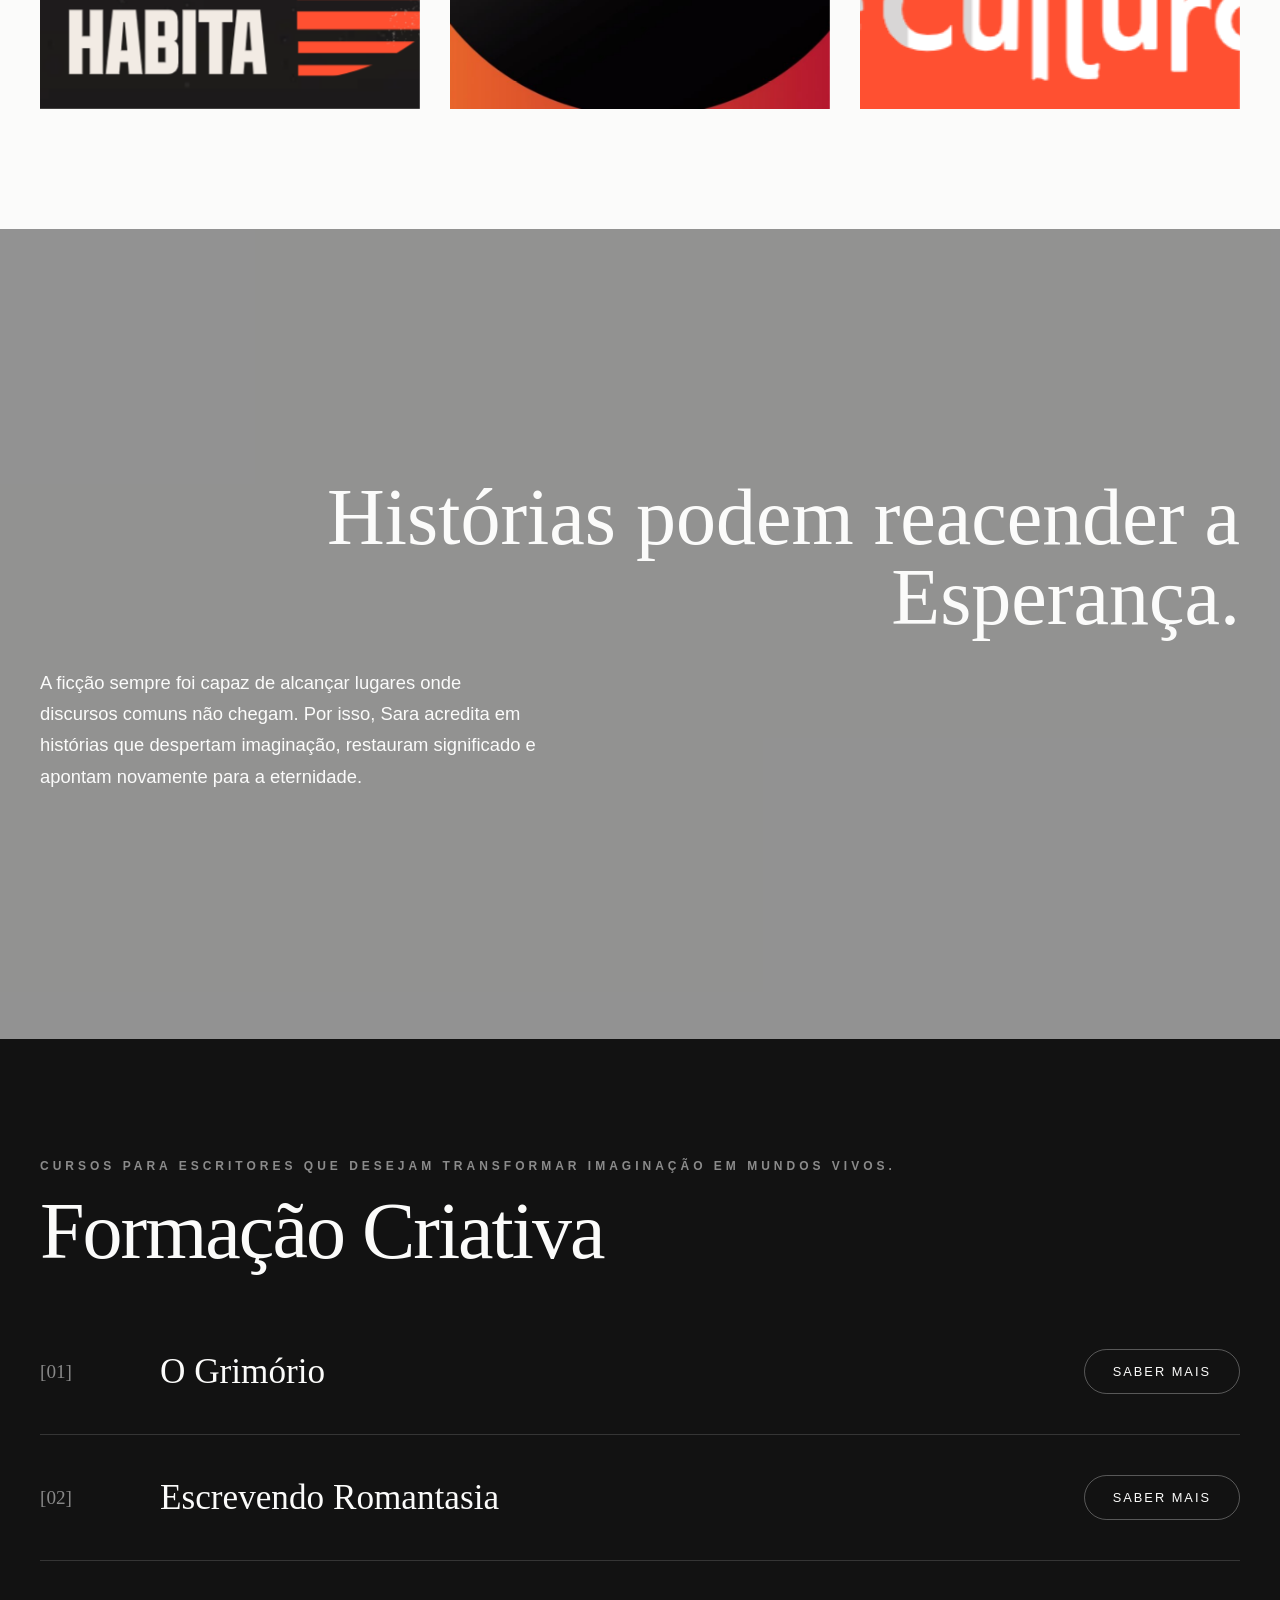
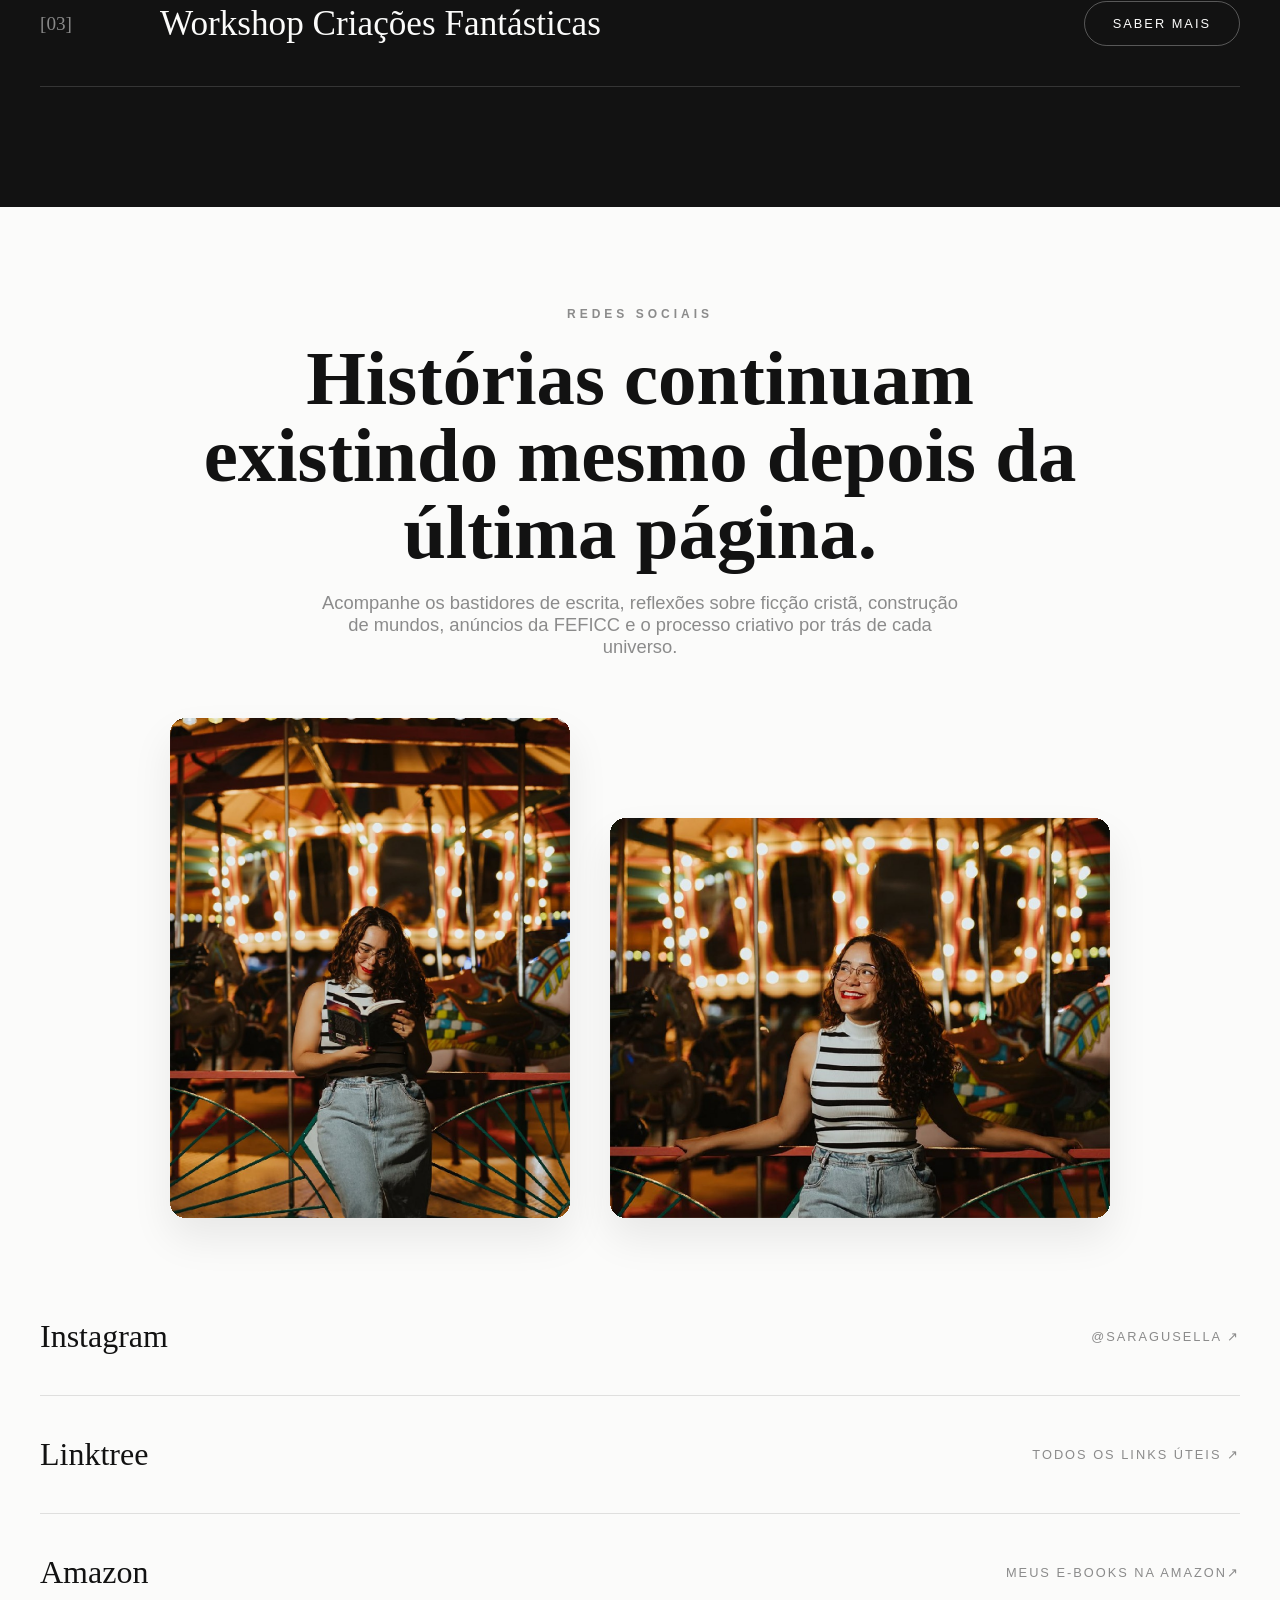
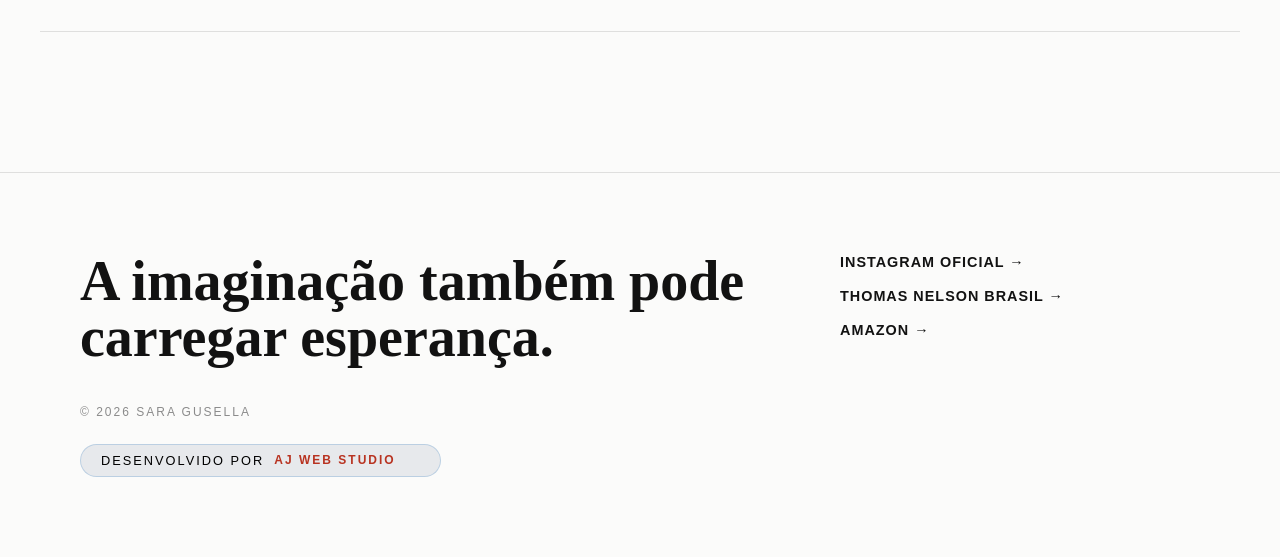
==== commit 4e015b9d: "animation phrase" ====
--- a/index.html
+++ b/index.html
@@ -184,11 +184,22 @@
             </div>
         </section>
 
-        <section class="section_home-stories">
-            <div class="container-default">
-                <h2 class="home-stories_text-giant">"Acredito que a imaginação também pode ser redimida."</h2>
-            </div>
-        </section>
+       <section class="section_home-stories">
+    <div class="container-default">
+        <h2 class="home-stories_text-giant elegant-quote" id="quote-section">
+            <span class="quote-symbol">“</span>
+            <span class="word">Acredito</span>
+            <span class="word">que</span>
+            <span class="word">a</span>
+            <span class="word">imaginação</span>
+            <span class="word">também</span>
+            <span class="word">pode</span>
+            <span class="word">ser</span>
+            <span class="word">redimida.</span>
+            <span class="quote-symbol">”</span>
+        </h2>
+    </div>
+</section>
 <section id="feficc" class="section_home-gallery">
             <div class="container-default">
                 <span class="editorial-label">Uma geração inteira voltando a acreditar na ficção cristã.</span>
--- a/styles.css
+++ b/styles.css
@@ -569,6 +569,34 @@
     text-transform: uppercase;
     letter-spacing: 2px;
     color: var(--text-muted);
+}
+
+.elegant-quote {
+    font-family: var(--font-serif); /* Mantém sua fonte serifada */
+    font-style: italic;
+    font-weight: 400;
+    line-height: 1.2;
+    position: relative;
+    padding: 0 40px;
+}
+
+.quote-symbol {
+    display: inline-block;
+    font-size: 6rem;
+    color: #db5c3d; 
+    line-height: 0;
+    vertical-align: middle;
+    margin: 0 10px;
+    font-family: serif;
+}
+
+@media (max-width: 768px) {
+    .quote-symbol {
+        font-size: 3rem;
+    }
+    .home-stories_text-giant {
+        font-size: 8vw !important;
+    }
 }
 
 /* =========================================================================
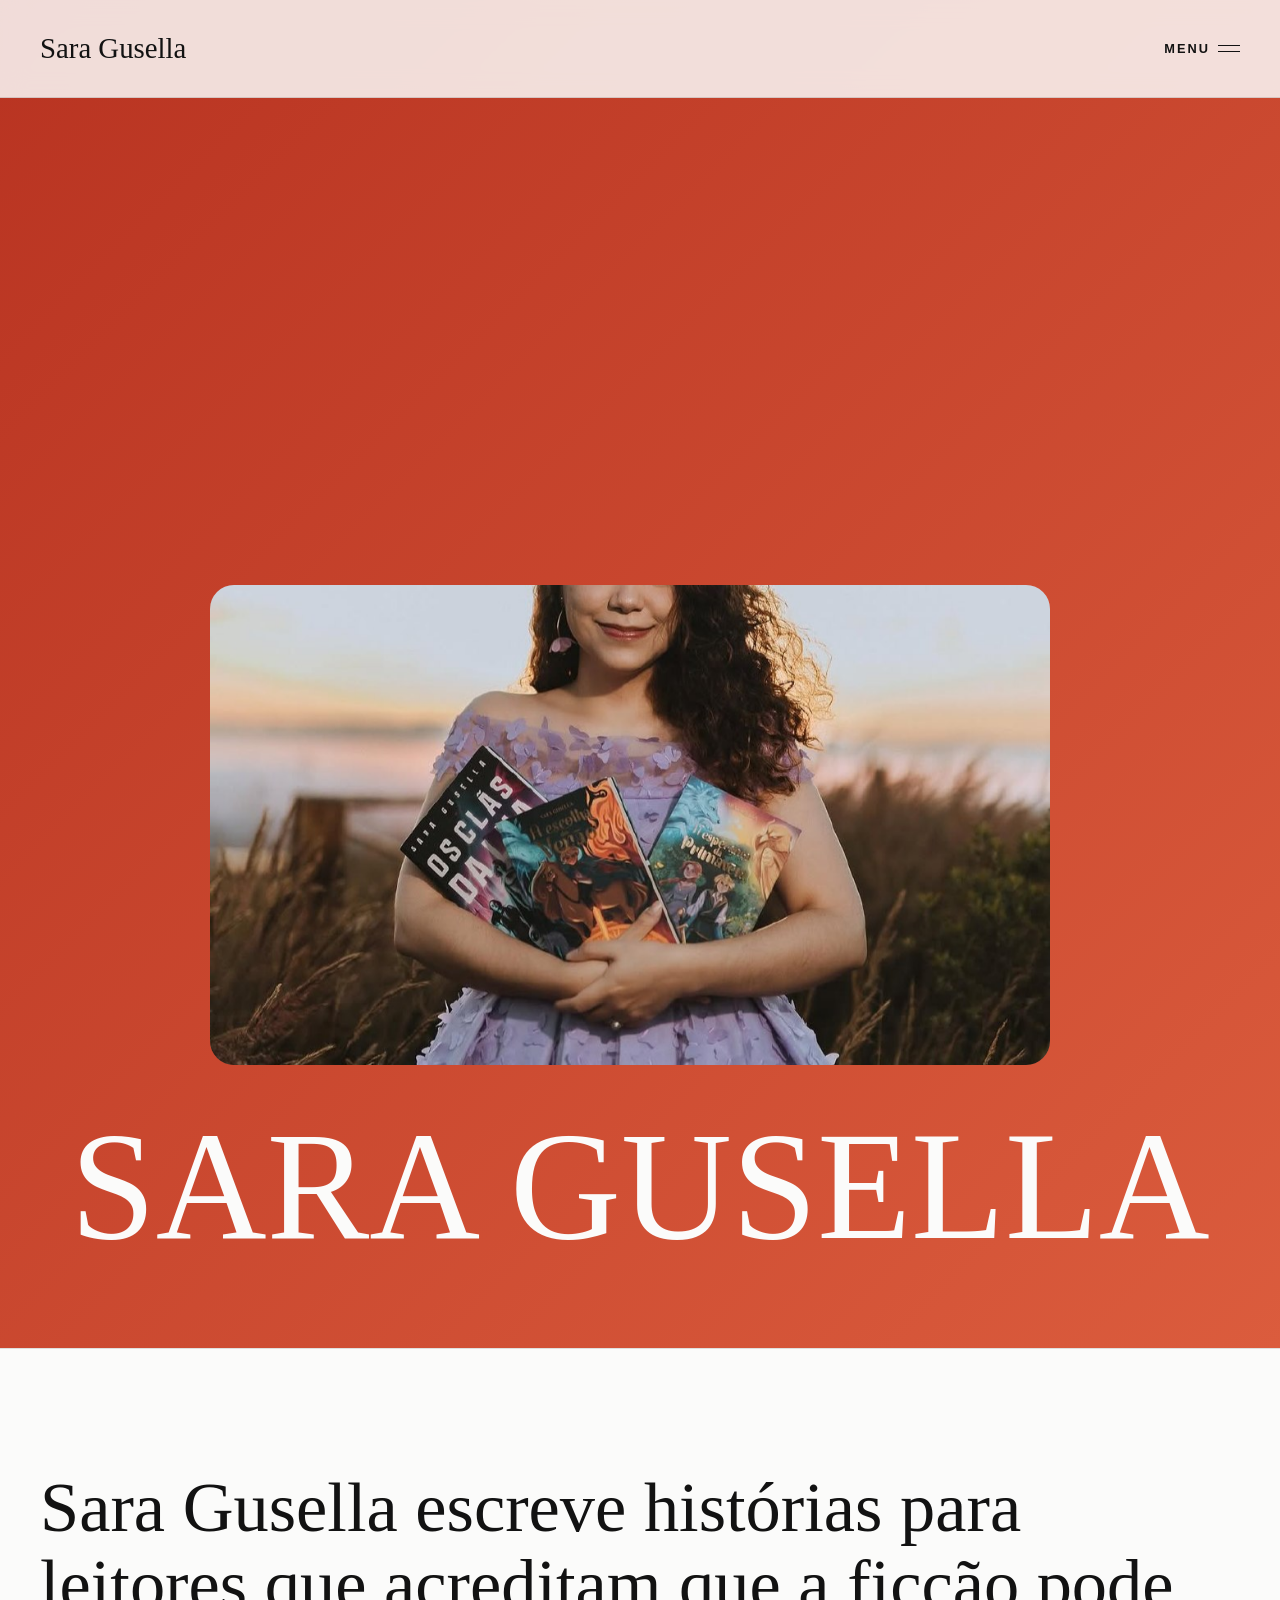
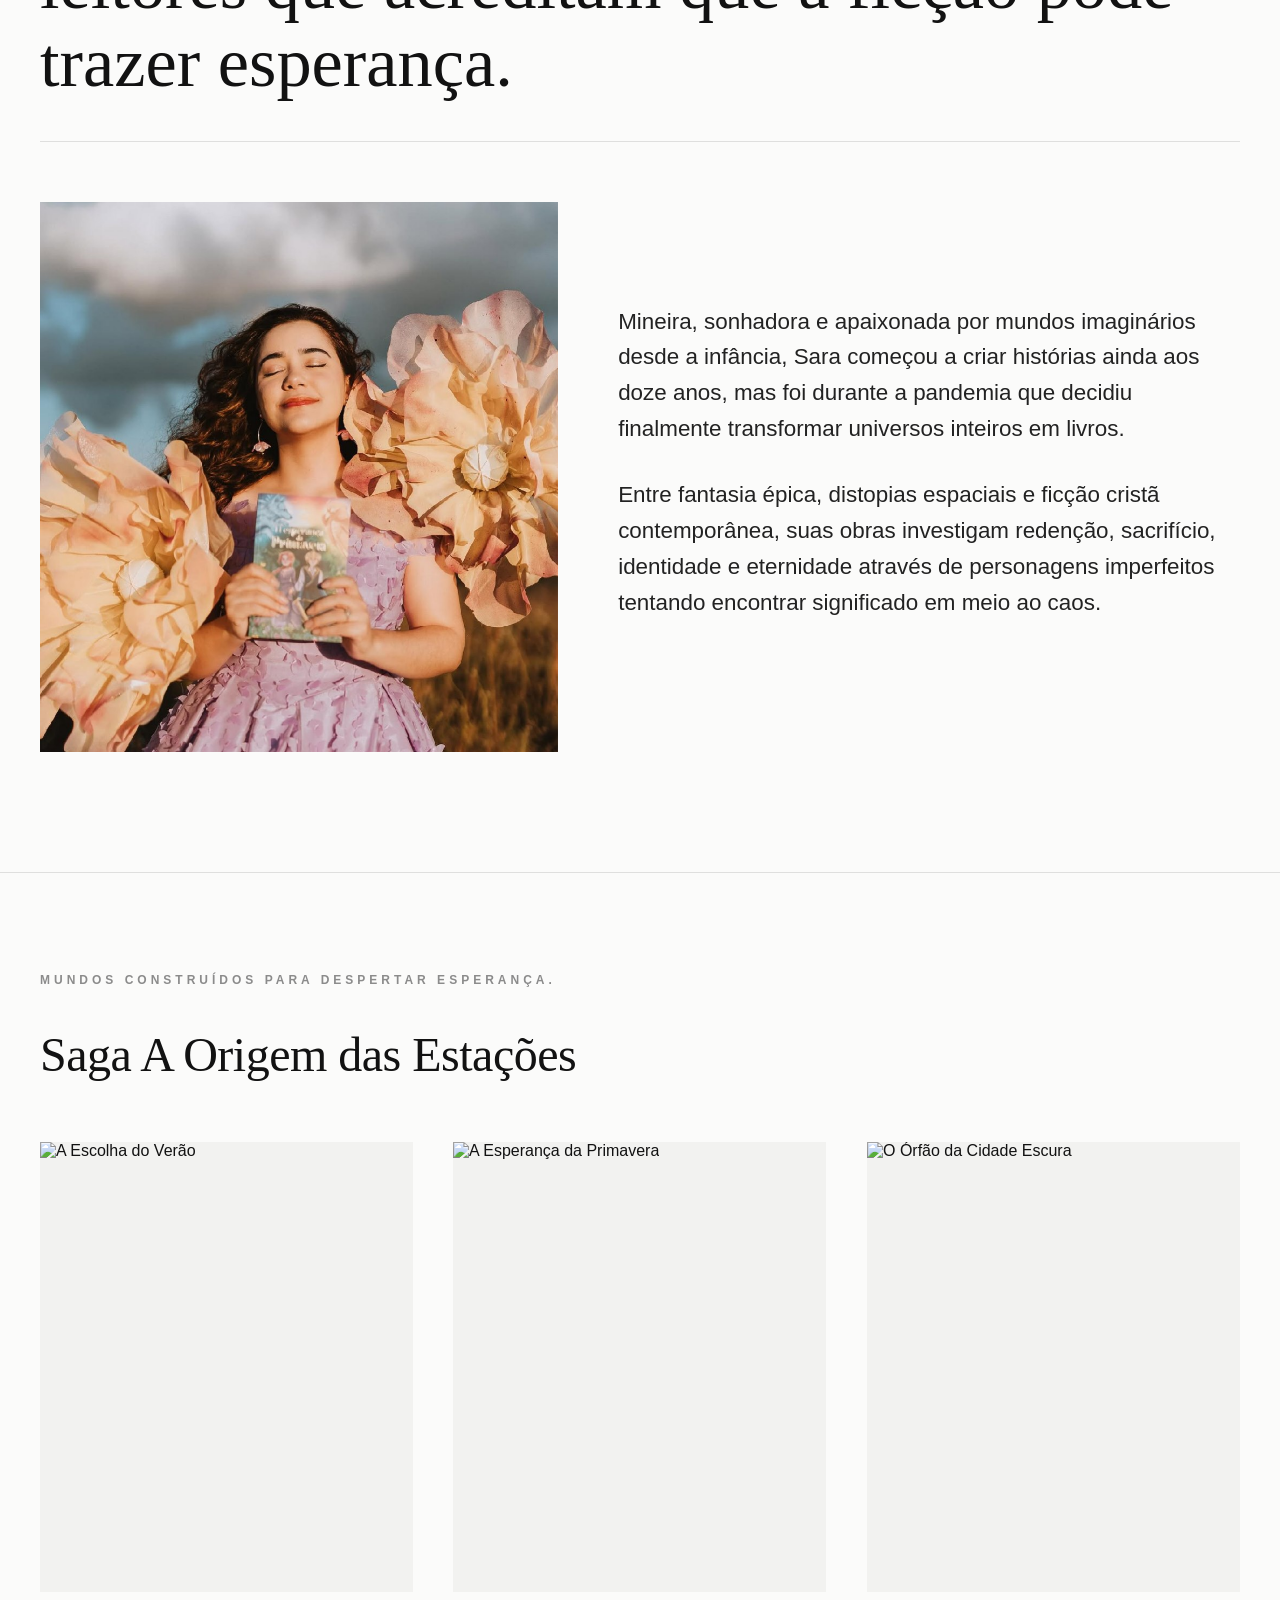
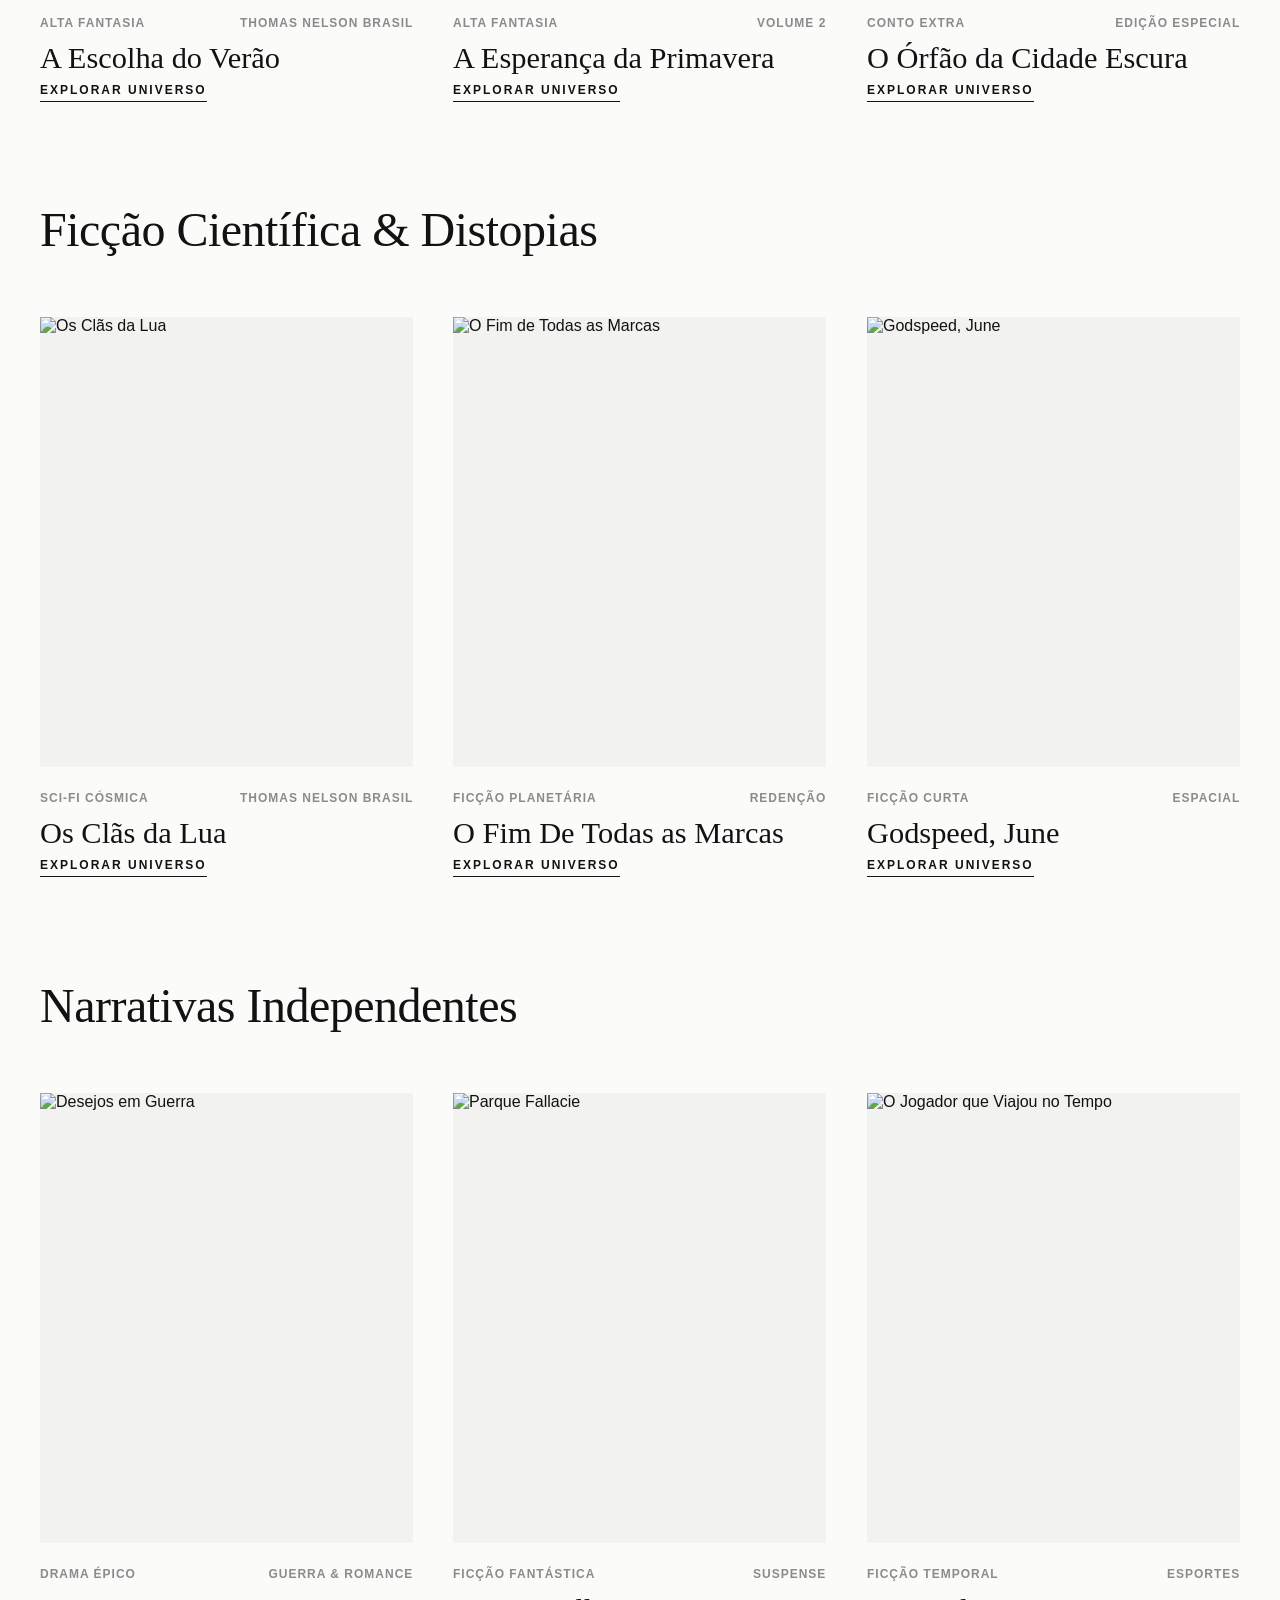
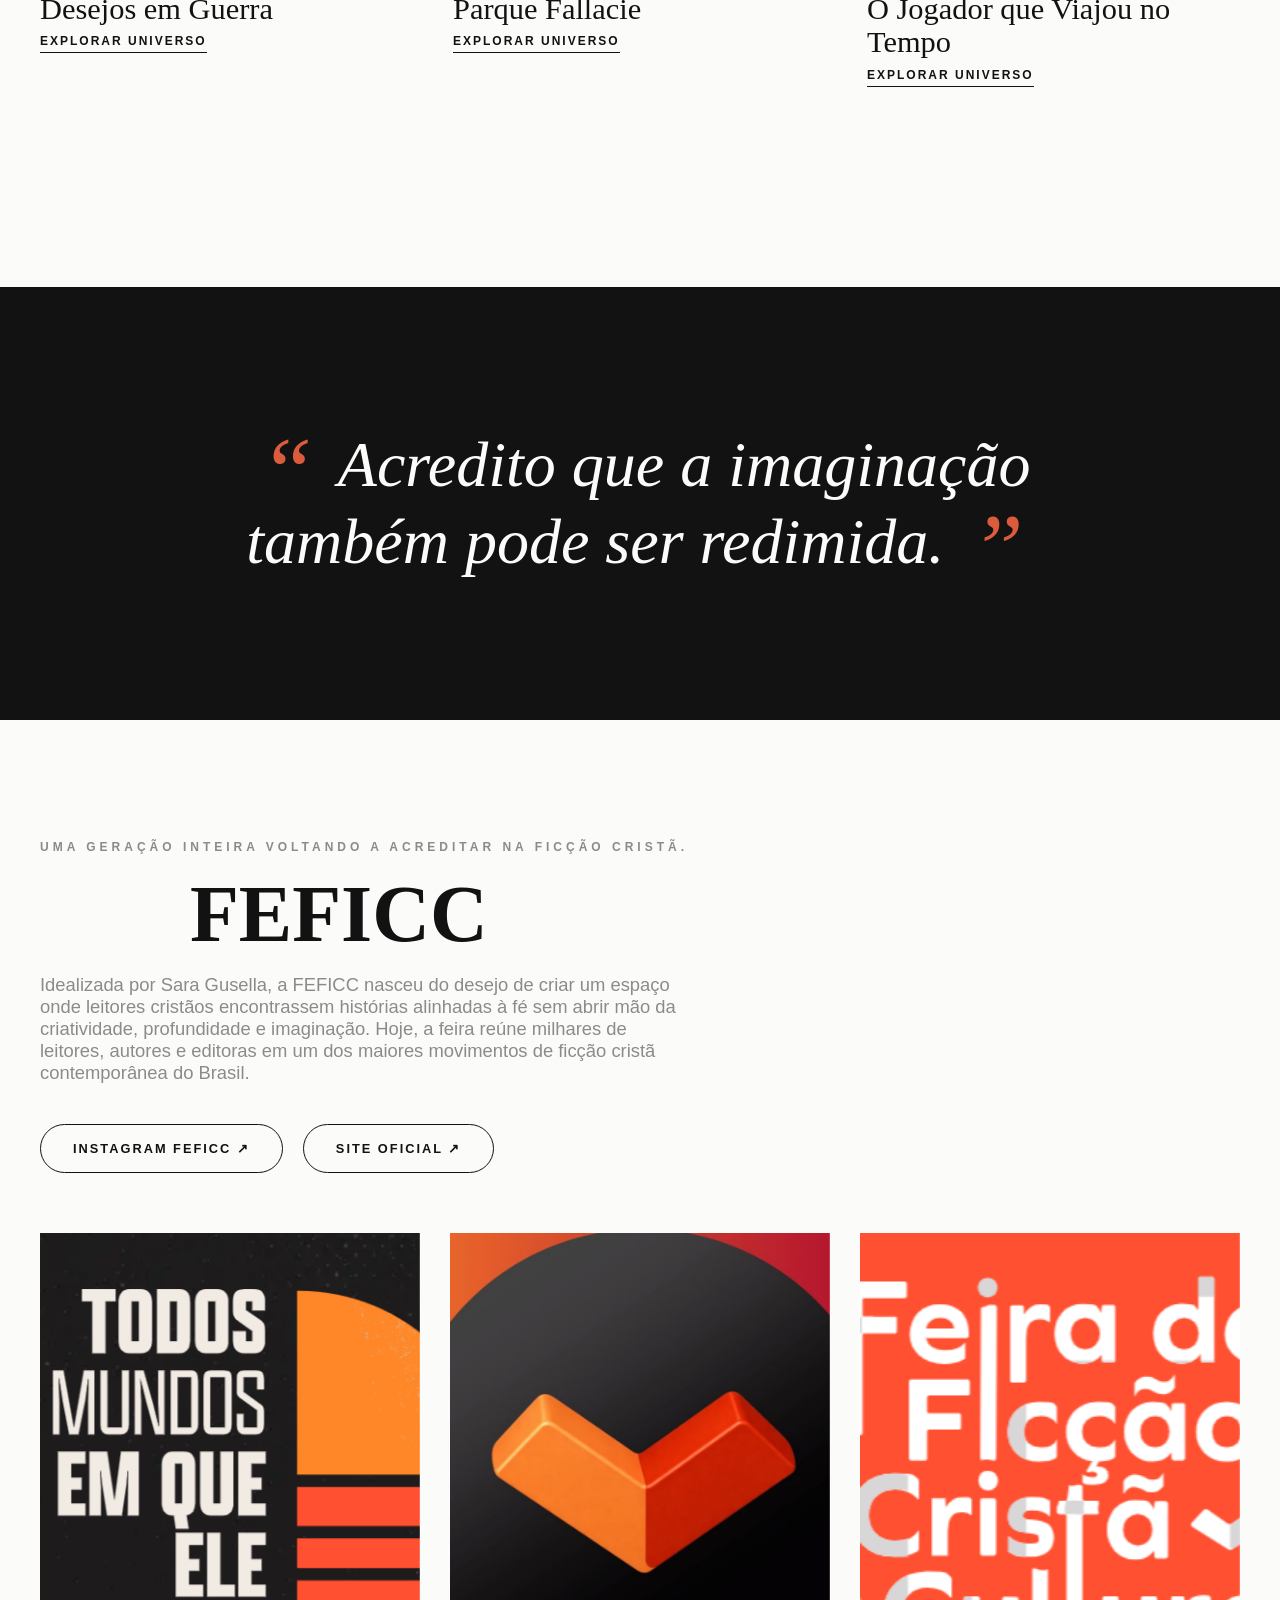
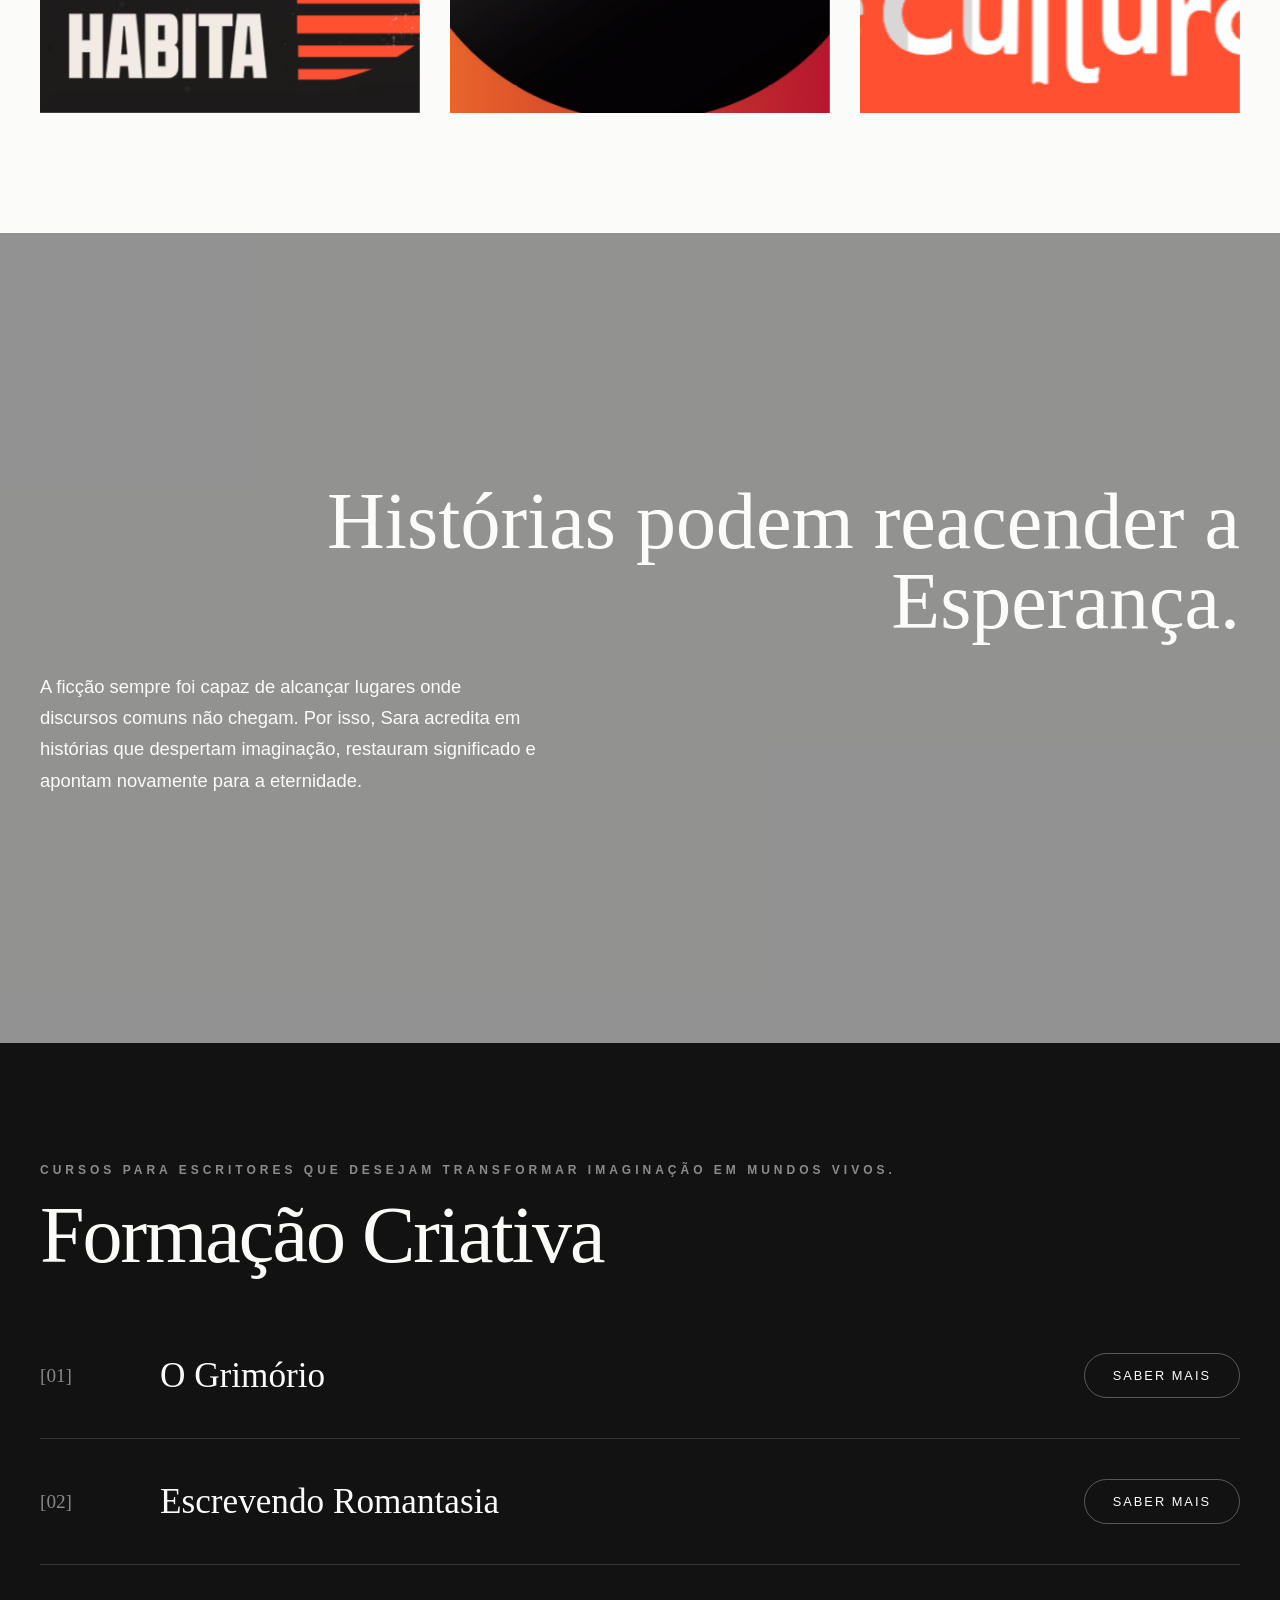
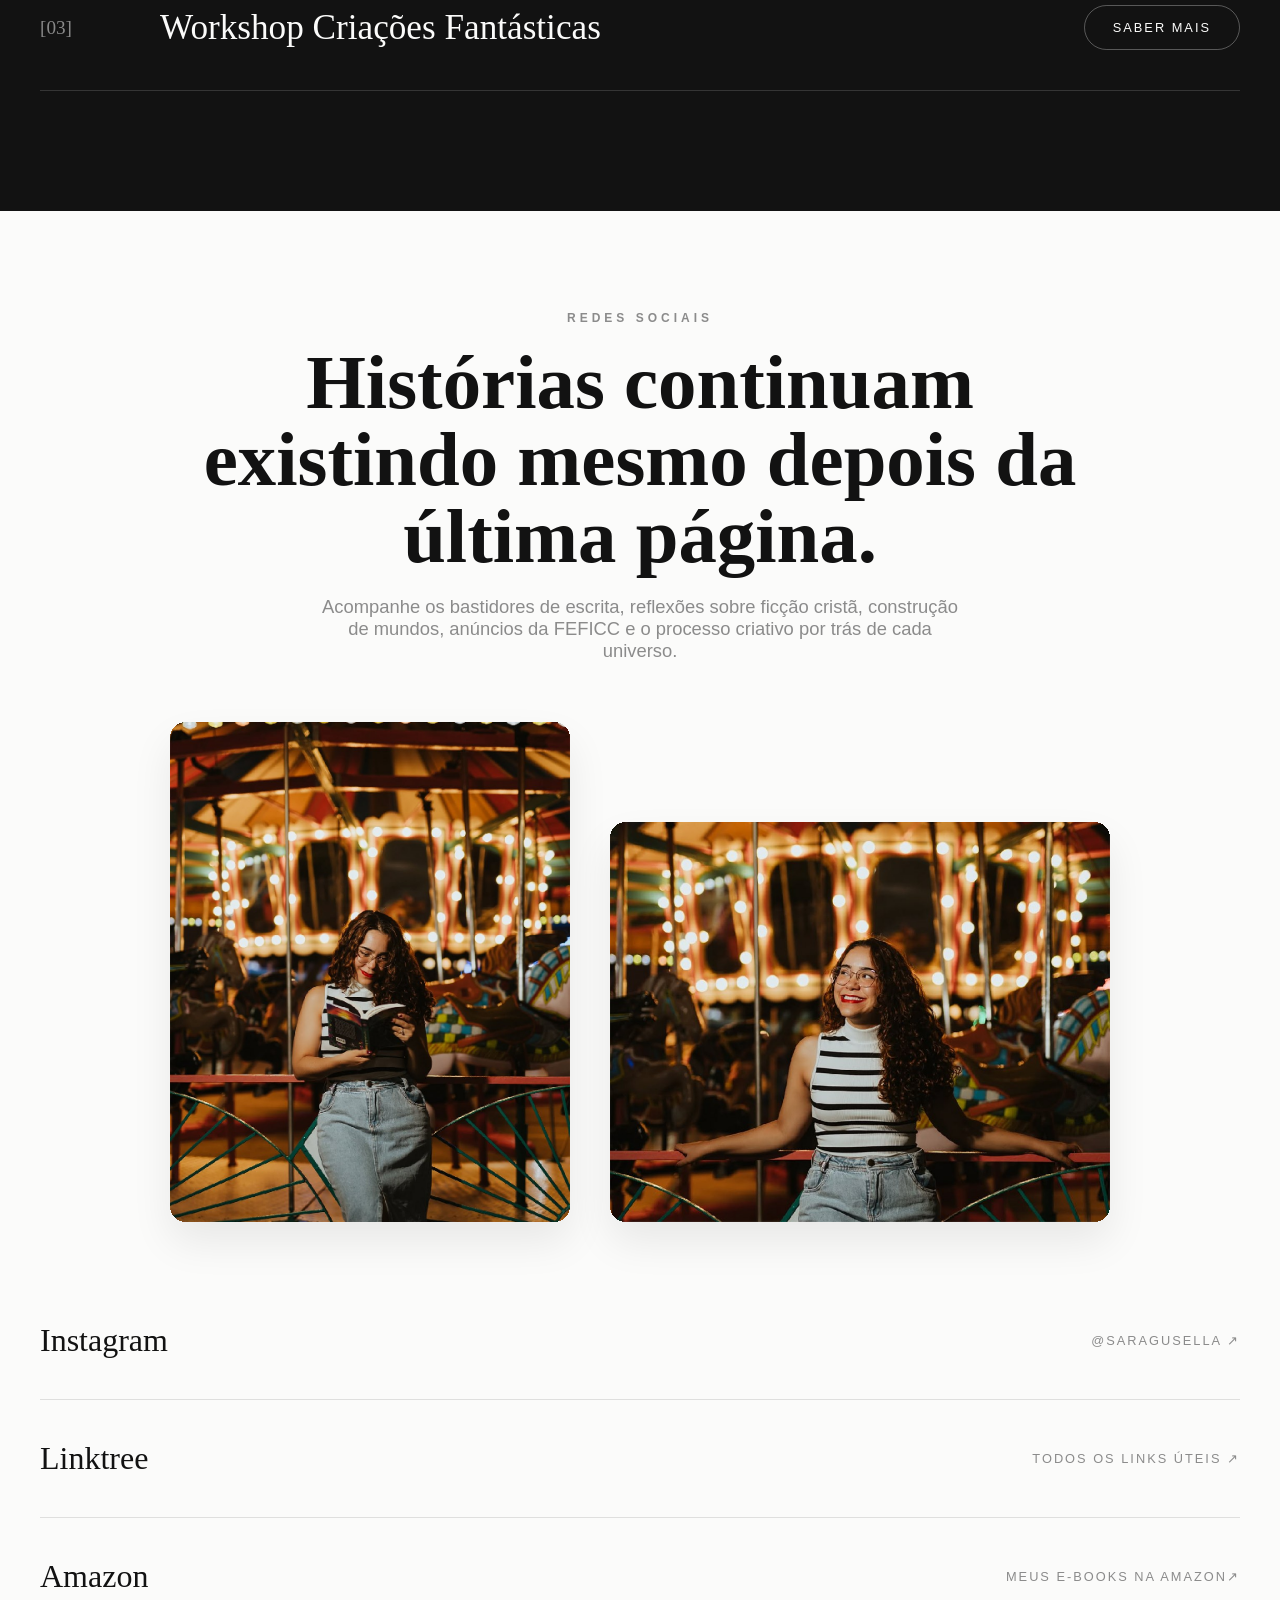
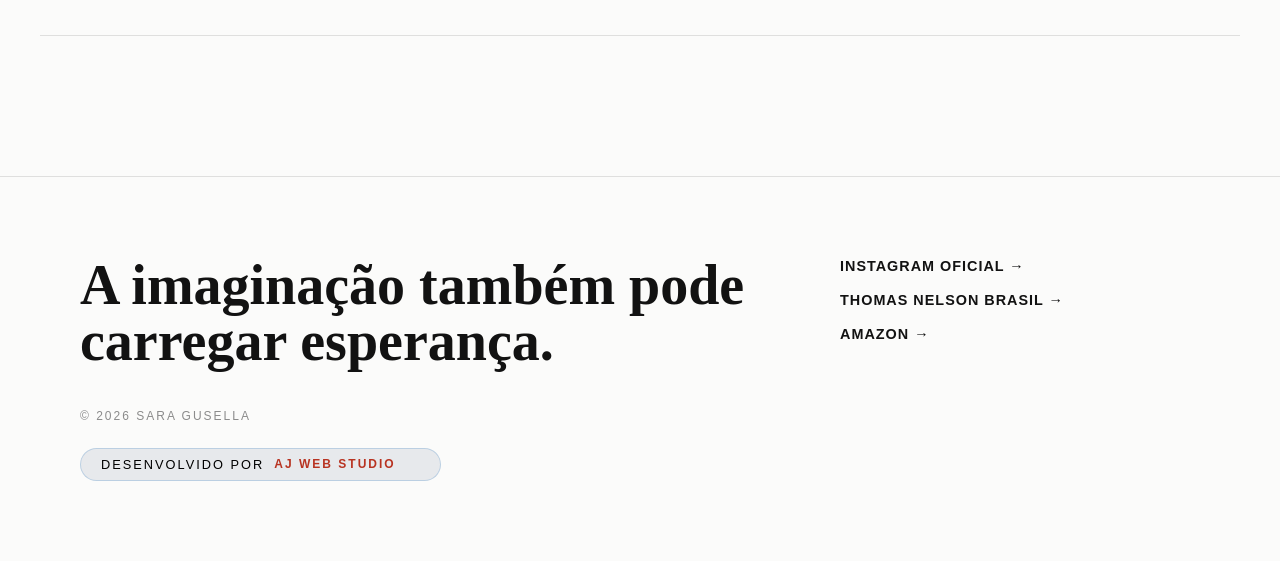
==== commit f1524837: "mobile ajustes" ====
--- a/index.html
+++ b/index.html
@@ -203,7 +203,7 @@
 <section id="feficc" class="section_home-gallery">
             <div class="container-default">
                 <span class="editorial-label">Uma geração inteira voltando a acreditar na ficção cristã.</span>
-                <h2 class="hero-title-large" style="font-size: 5rem; margin-bottom: 20px;">FEFICC</h2>
+                <h2 class="floating-mosaic_title" style="font-size: 5rem; margin-bottom: 20px;">FEFICC</h2>
                 <p style="max-width: 650px; font-weight:300; color:var(--text-muted); font-size:1.15rem; margin-bottom:40px;">
                     Idealizada por Sara Gusella, a FEFICC nasceu do desejo de criar um espaço onde leitores cristãos encontrassem histórias alinhadas à fé sem abrir mão da criatividade, profundidade e imaginação. Hoje, a feira reúne milhares de leitores, autores e editoras em um dos maiores movimentos de ficção cristã contemporânea do Brasil.
                 </p>
--- a/styles.css
+++ b/styles.css
@@ -251,6 +251,11 @@
     margin-top: 60px;
 }
 
+
+.home-header_story img, .hero-photo-box img {
+    object-fit: cover;
+    object-position: center;
+}
 /* =========================================================================
    PÁGINA PRINCIPAL
    ========================================================================= */
@@ -970,7 +975,7 @@
 .menu-overlay_links a:hover { opacity: 0.5; }
 
 /* =========================================================================
-   AJUSTES MOBILE E FINAIS
+   AJUSTES MOBILE 
    ========================================================================= */
 .service-list_container a.service-item_row:hover .book-row_title { opacity: 0.6; transform: translateX(6px); transition: all 0.3s ease; }
 .service-list_container a.service-item_row:hover .service-item_tag { opacity: 0.8; transition: all 0.3s ease; }
@@ -981,9 +986,82 @@
 .assinatura-nome { font-weight: 700; color: #b83321; }
 
 @media (max-width: 768px) {
-    .hero-title-large { font-size: 14vw; }
+    /* Ajustes Gerais */
+    .hero-title-large { font-size: 12vw !important; padding: 0 20px; }
     .footer_giant-text { font-size: 2.5rem; }
-    .gallery-floating_item { width: 100% !important; height: 300px !important; }
-    .gallery-floating_container { flex-direction: column; gap: 20px !important; }
     .service-item_row { flex-direction: column; align-items: flex-start; gap: 10px; }
+    
+    /* Header & Hero */
+    .section_home-header { padding-top: 100px; min-height: auto; }
+    .home-header_stories-trigger { height: auto; flex-direction: column; }
+    .hero-photo-box { height: 350px !important; }
+
+    /* Mosaico FEFICC */
+    /* Mosaico FEFICC - Ajustado para 2 colunas */
+    .section_home-gallery { padding: 60px 0 !important; }
+    
+    /* Título FEFICC chamativo */
+    .floating-mosaic_title[style*="font-size: 5rem"] { 
+        font-size: 3rem !important; 
+        color: #b83321 !important; 
+        margin-bottom: 20px !important; 
+    }
+
+    .home_gallery-mosaic { 
+        display: grid !important; 
+        grid-template-columns: repeat(2, 1fr) !important; 
+        gap: 15px !important; 
+    }
+    
+    .gallery_mosaic-item { 
+        width: 100% !important; 
+        height: 180px !important; 
+    }
+
+   
+    .gallery_mosaic-item:last-child {
+        grid-column: span 2;
+        height: 250px !important;
+    }
+
+    .gallery_mosaic-item img { 
+        width: 100% !important; 
+        height: 100% !important; 
+        object-fit: cover !important; 
+        border-radius: 20px;
+    }
+
+    /* Vídeo */
+    .section_cinematic-video { height: 60vh !important; }
+    .video-section_content { padding: 0 20px; text-align: center; }
+    .video-text_serif { font-size: 2.5rem !important; text-align: center !important; }
+    .video-text_sans { max-width: 100% !important; font-size: 1rem !important; }
+
+    /* Carrossel de Livros */
+    .books-editorial-grid {
+        display: flex;
+        overflow-x: auto;
+        scroll-snap-type: x mandatory;
+        gap: 20px;
+        padding-bottom: 20px;
+        margin-bottom: 40px;
+    }
+    .editorial-book-card {
+        flex: 0 0 85%; 
+        scroll-snap-align: start;
+    }
+    .book-desc-editorial { display: none !important; } 
+    .book-quote-overlay { display: none !important; } 
+
+    /* Mentoria */
+    .course-row-item { grid-template-columns: 1fr !important; gap: 10px; }
+    .course-row-name { font-size: 1.6rem !important; }
+    .course-row-link { justify-self: start !important; }
+
+    /* Book Details */
+    .section_book-hero { padding: 100px 0 60px 0; }
+    .book-sticky-cover { height: 400px; border-radius: 12px; }
+    .book-meta-headline { font-size: 3.5rem; margin-bottom: 20px; }
+    .preview-chapter_box { padding: 25px; margin: 40px 0; }
+    .preview-text { font-size: 1.2rem; }
 }
